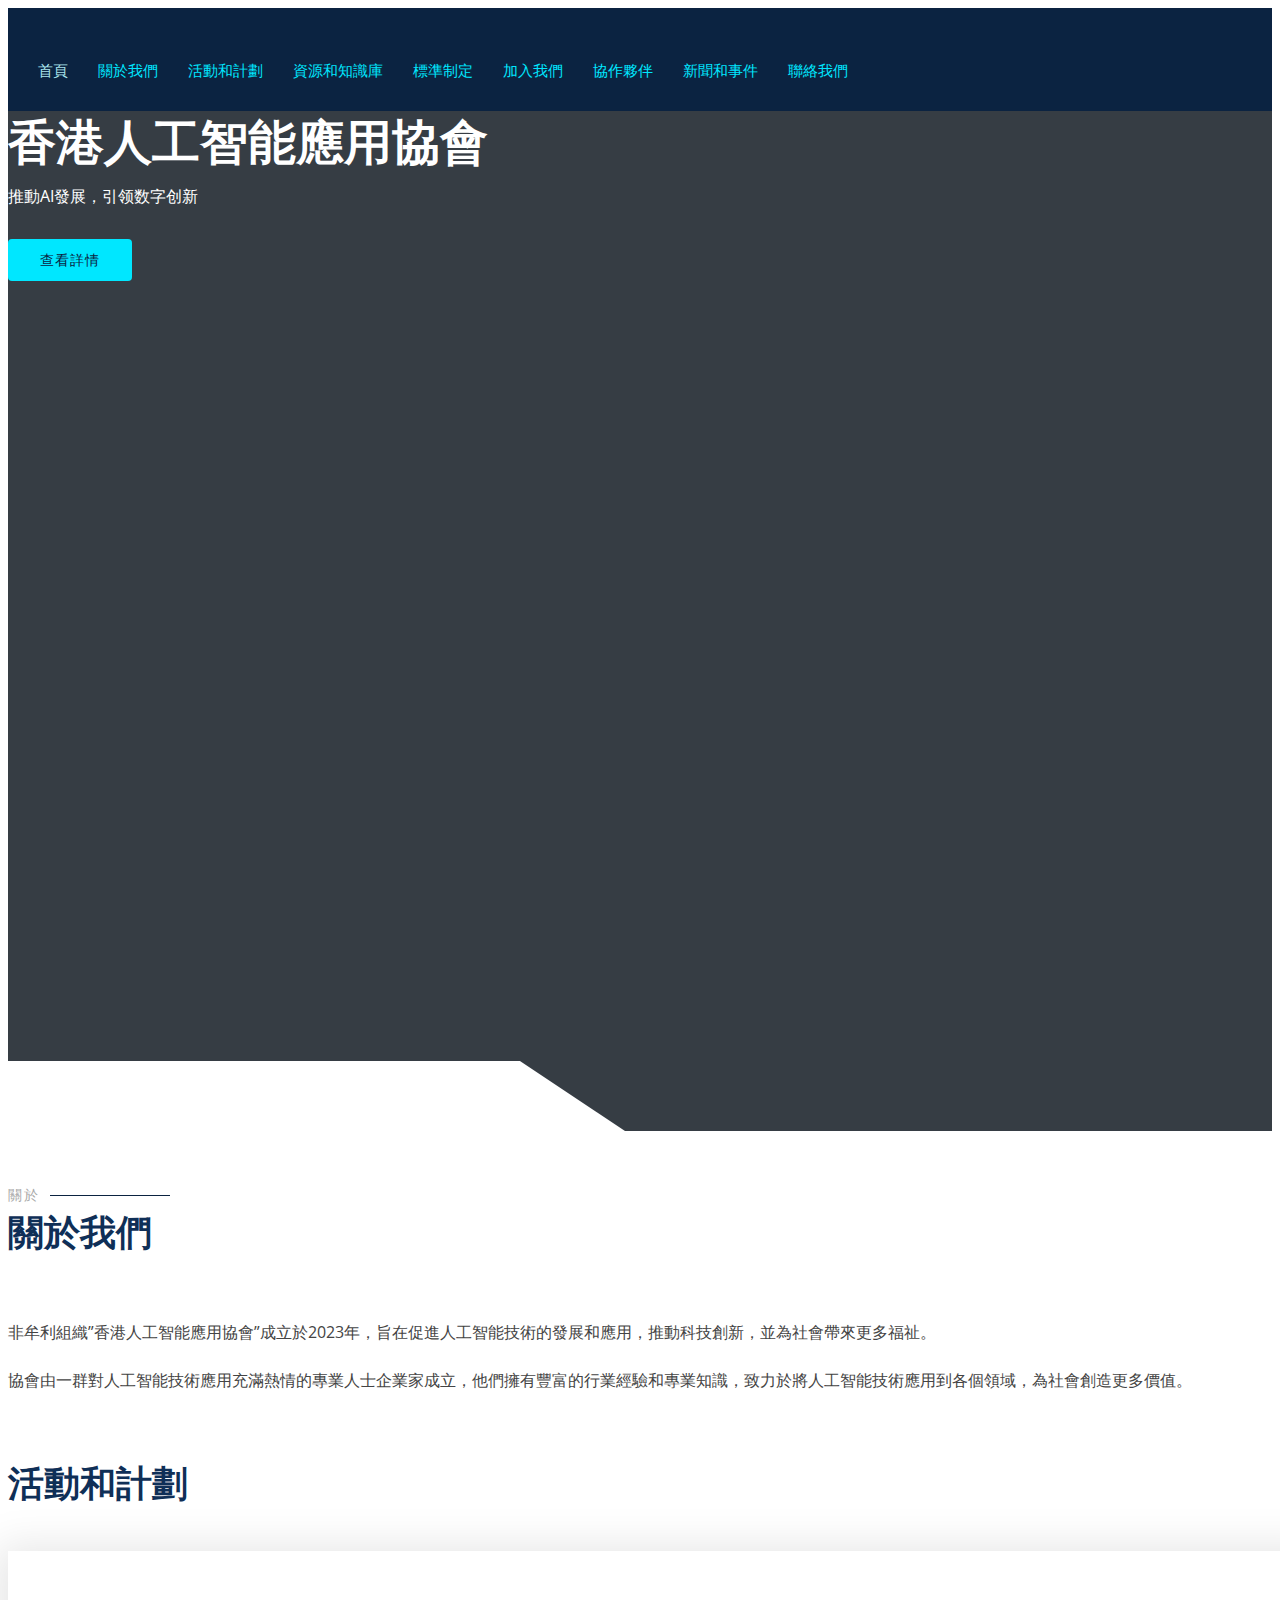
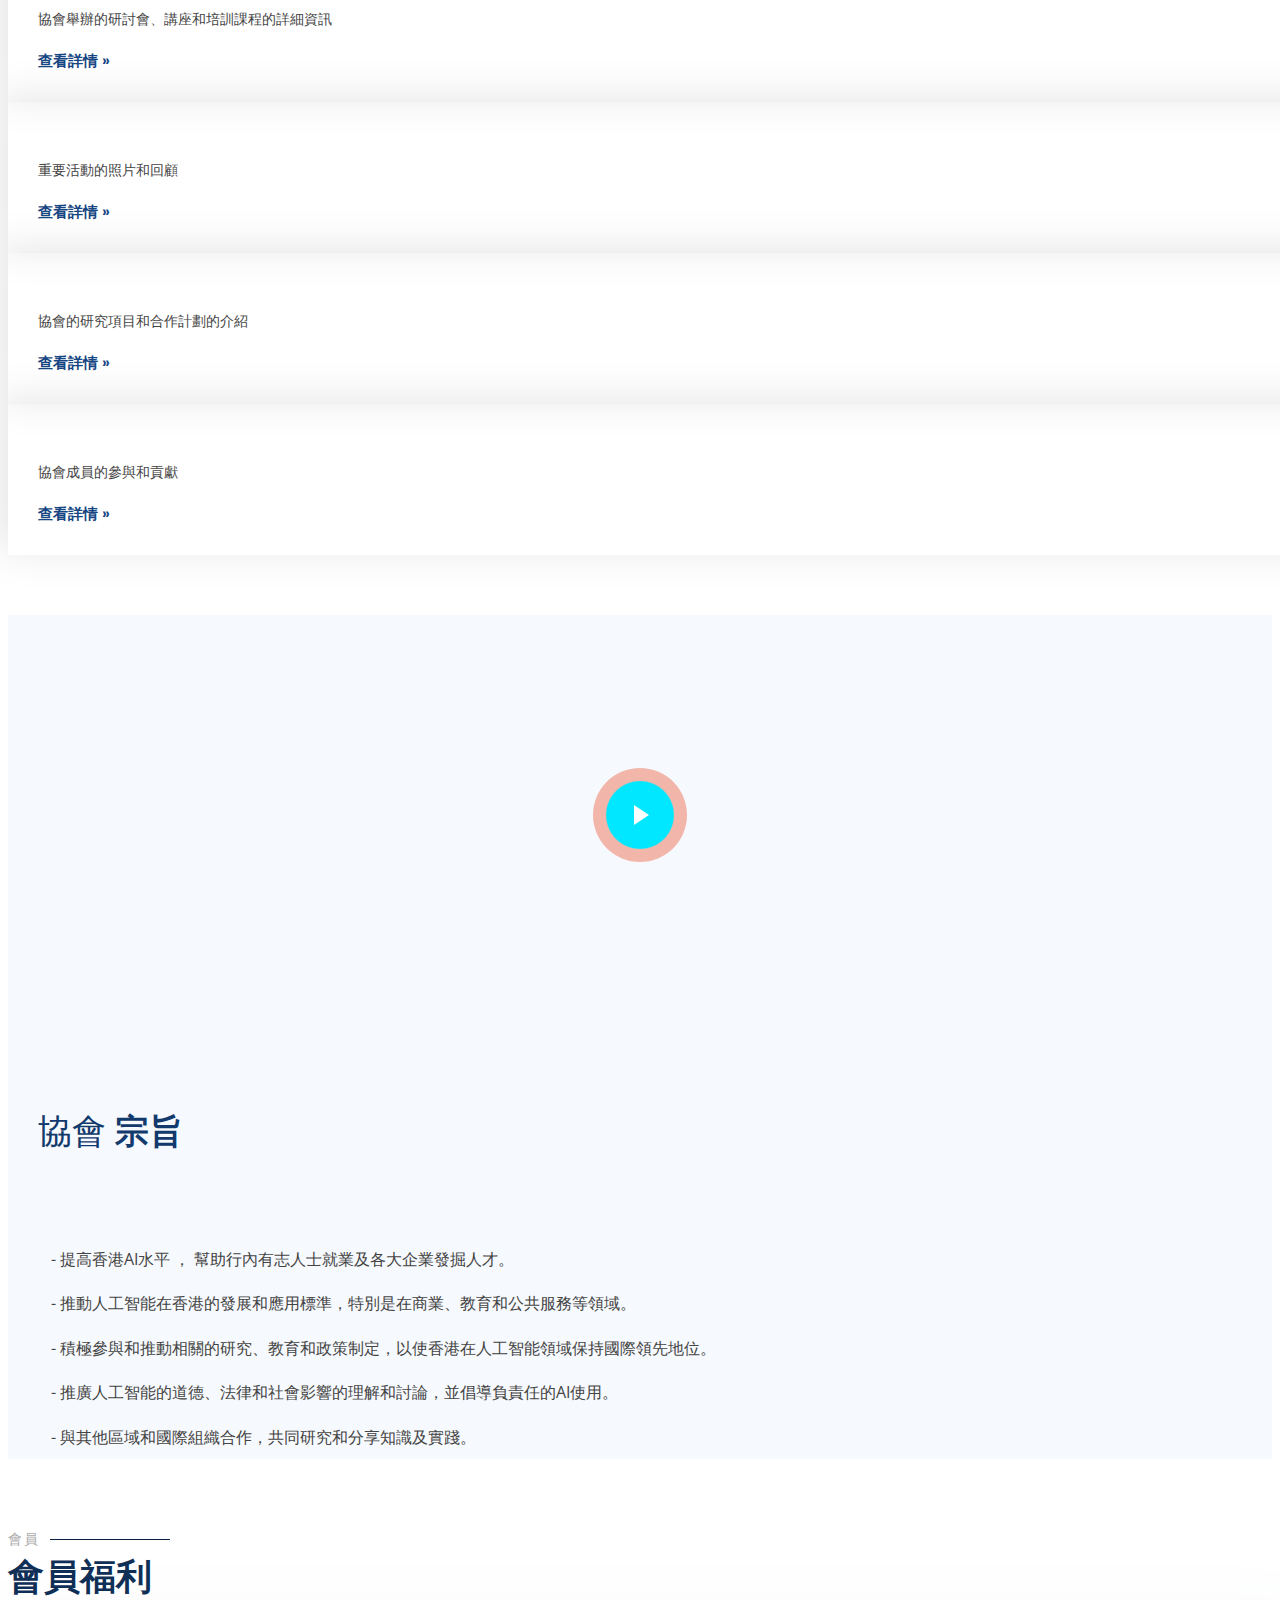
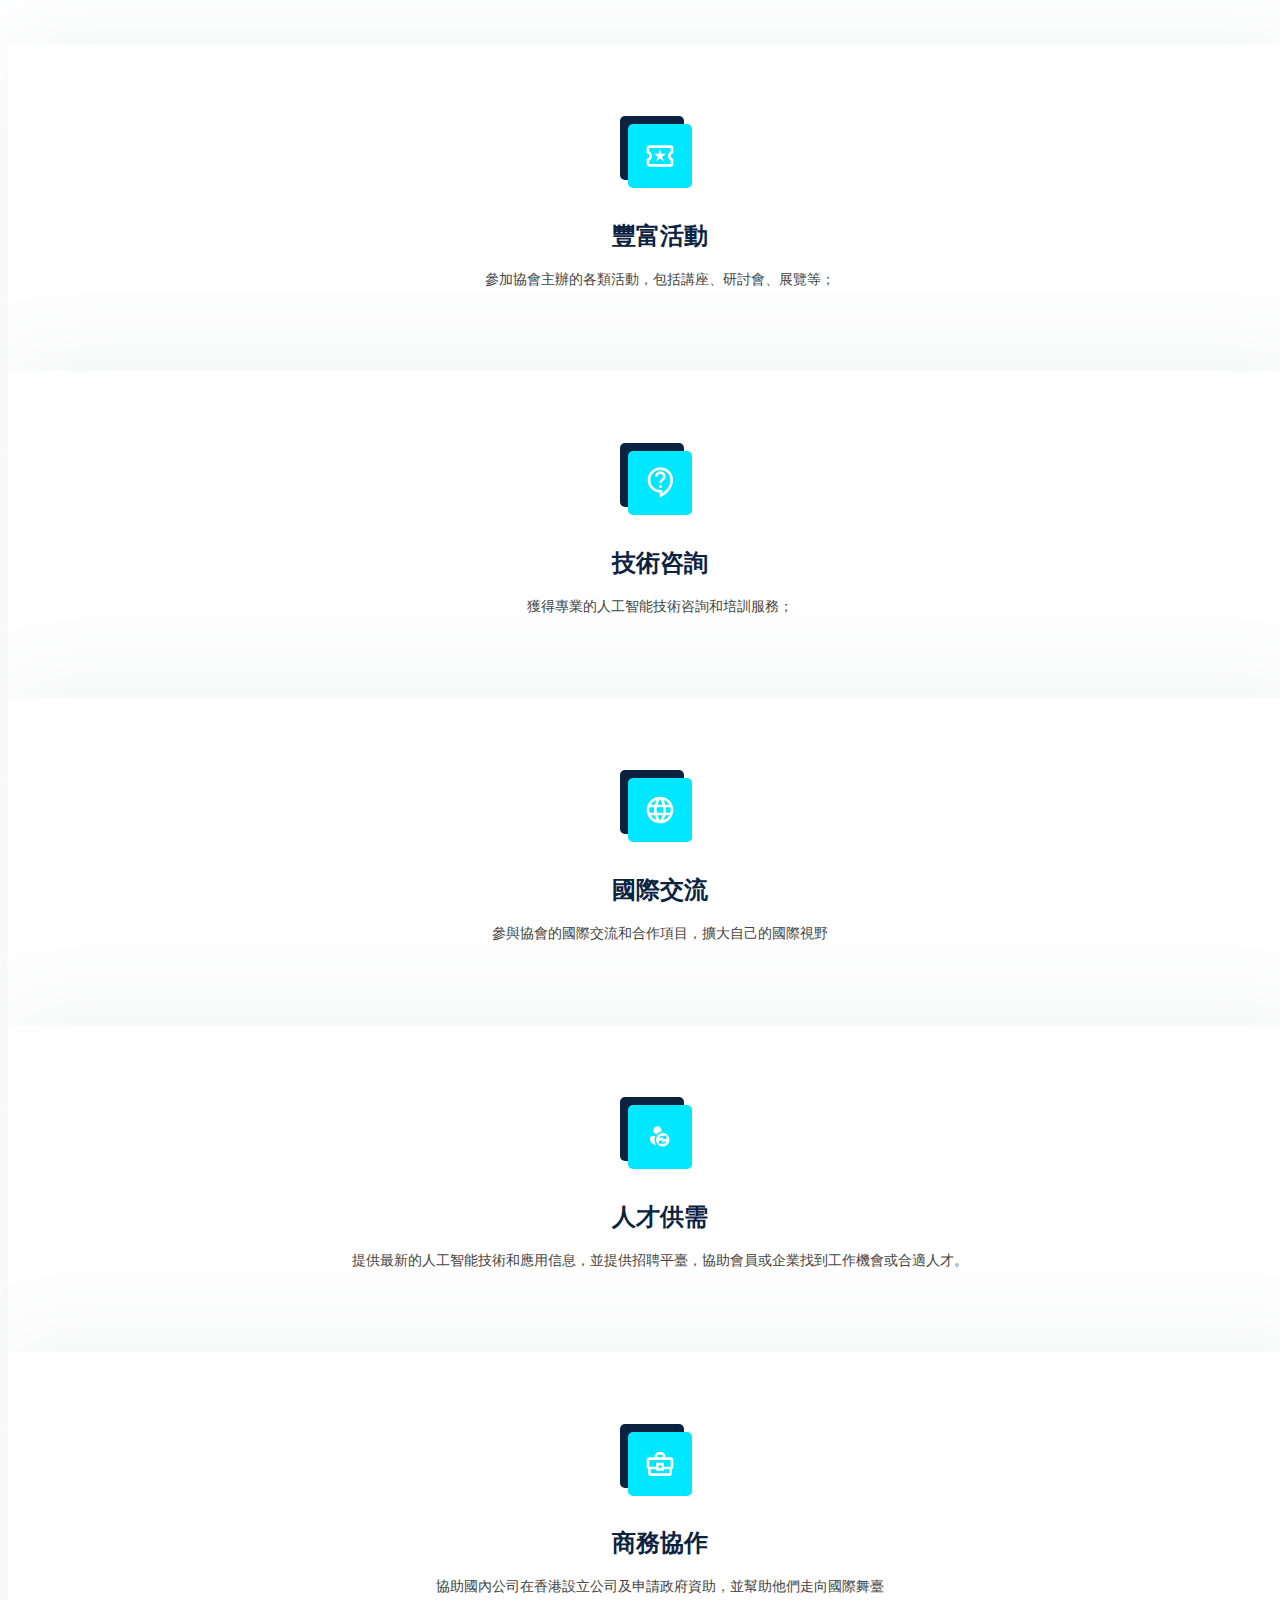
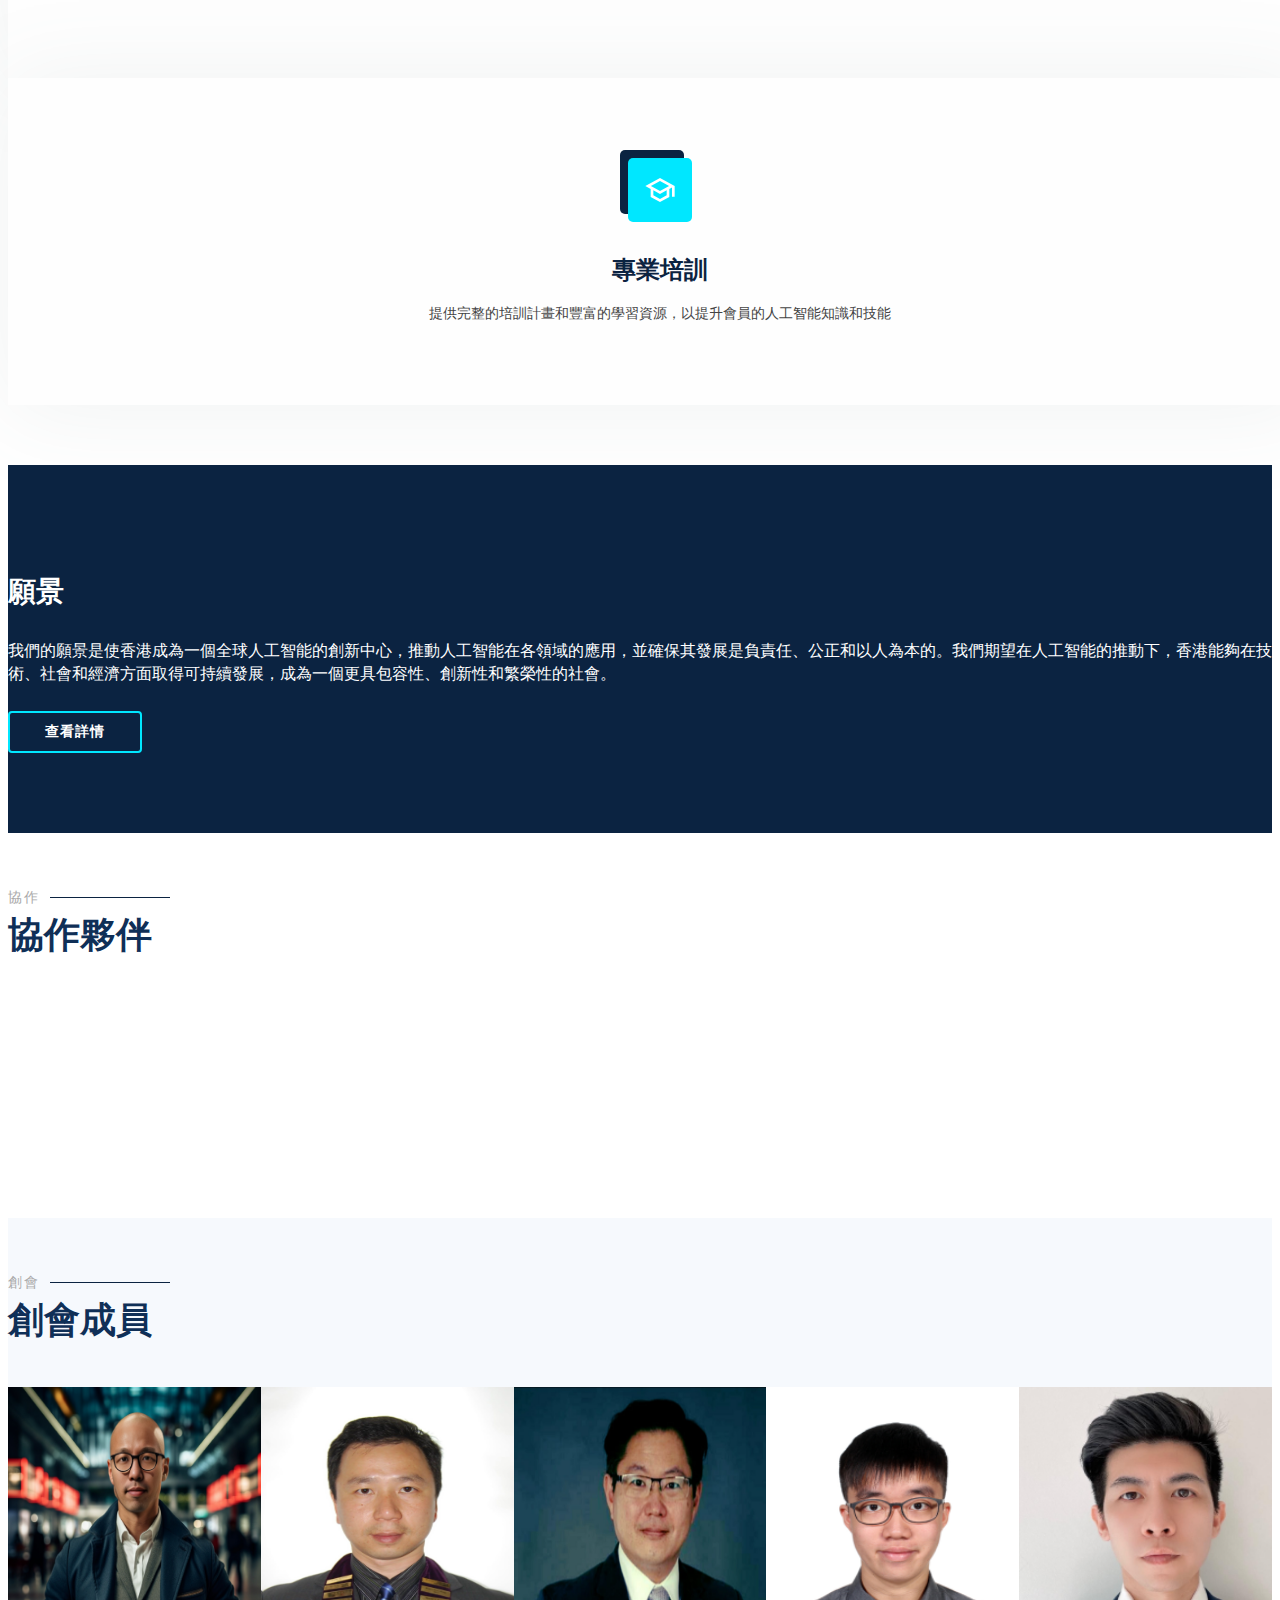
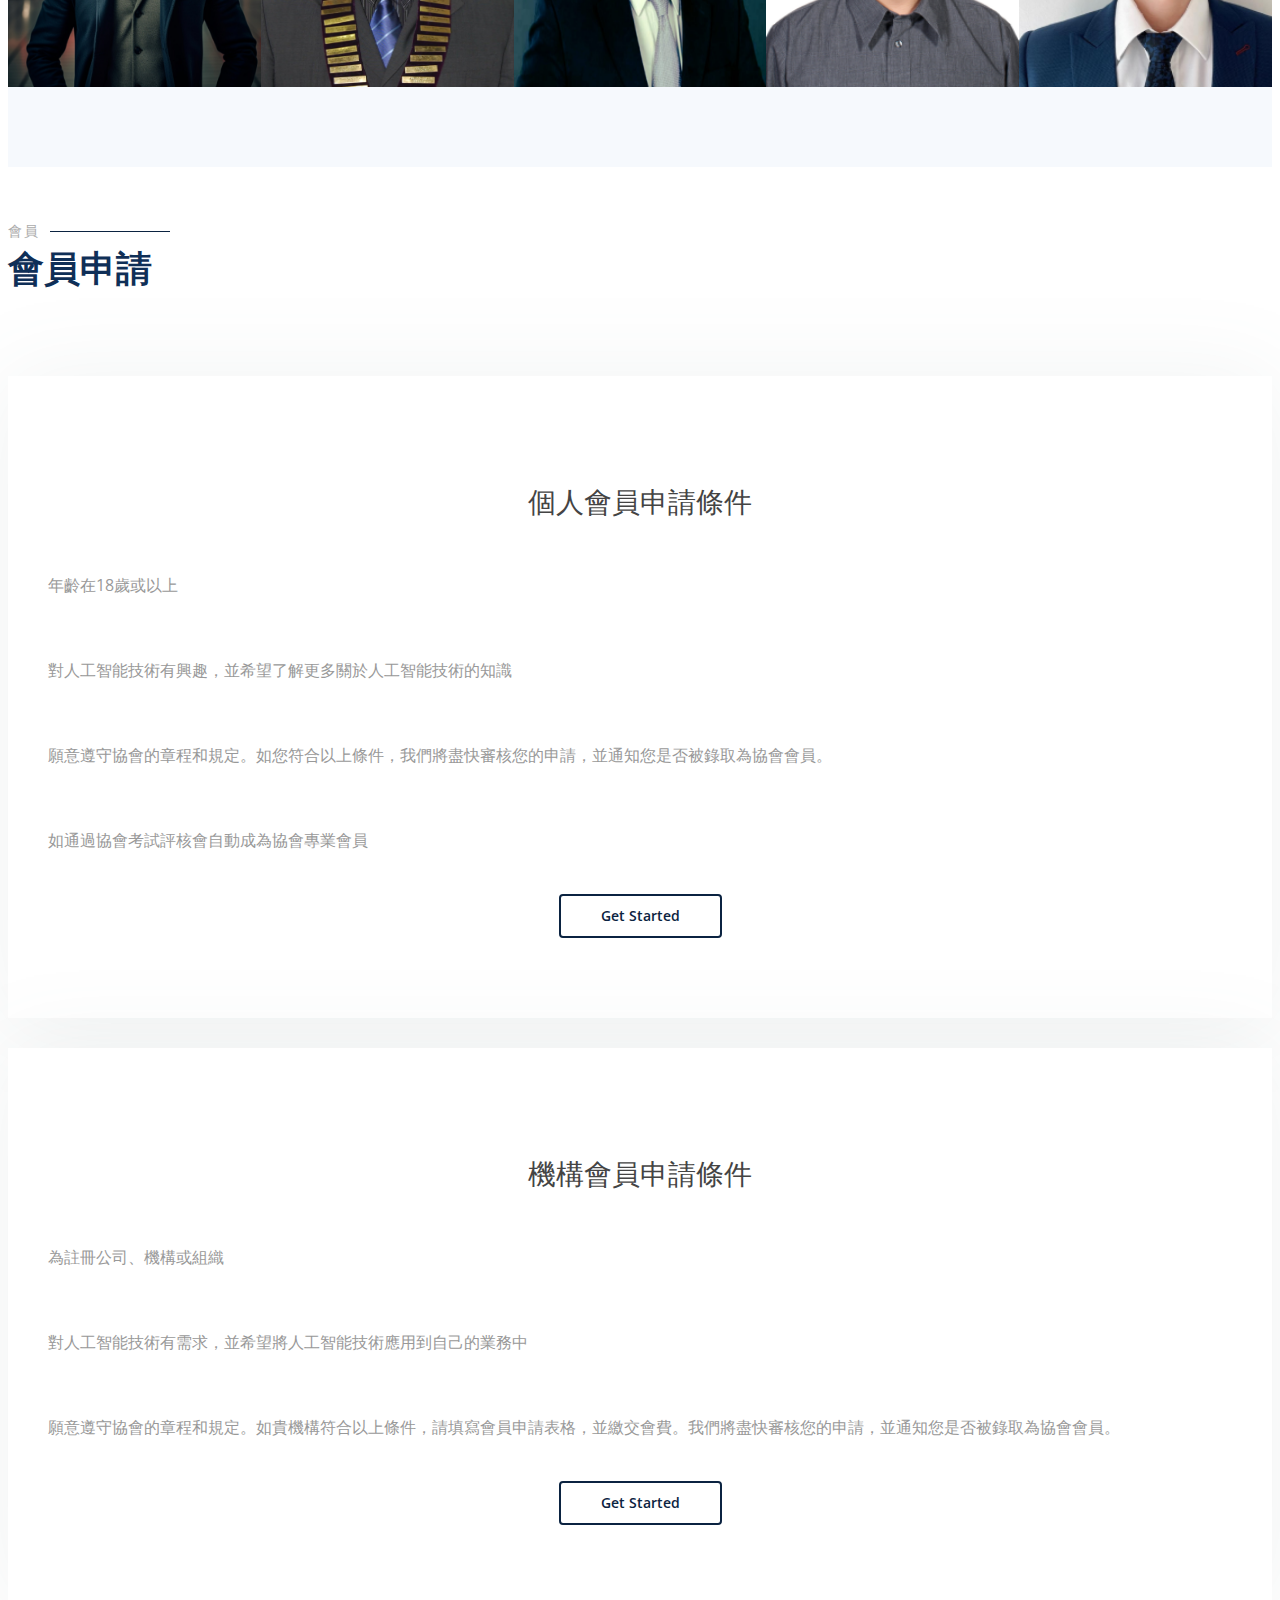
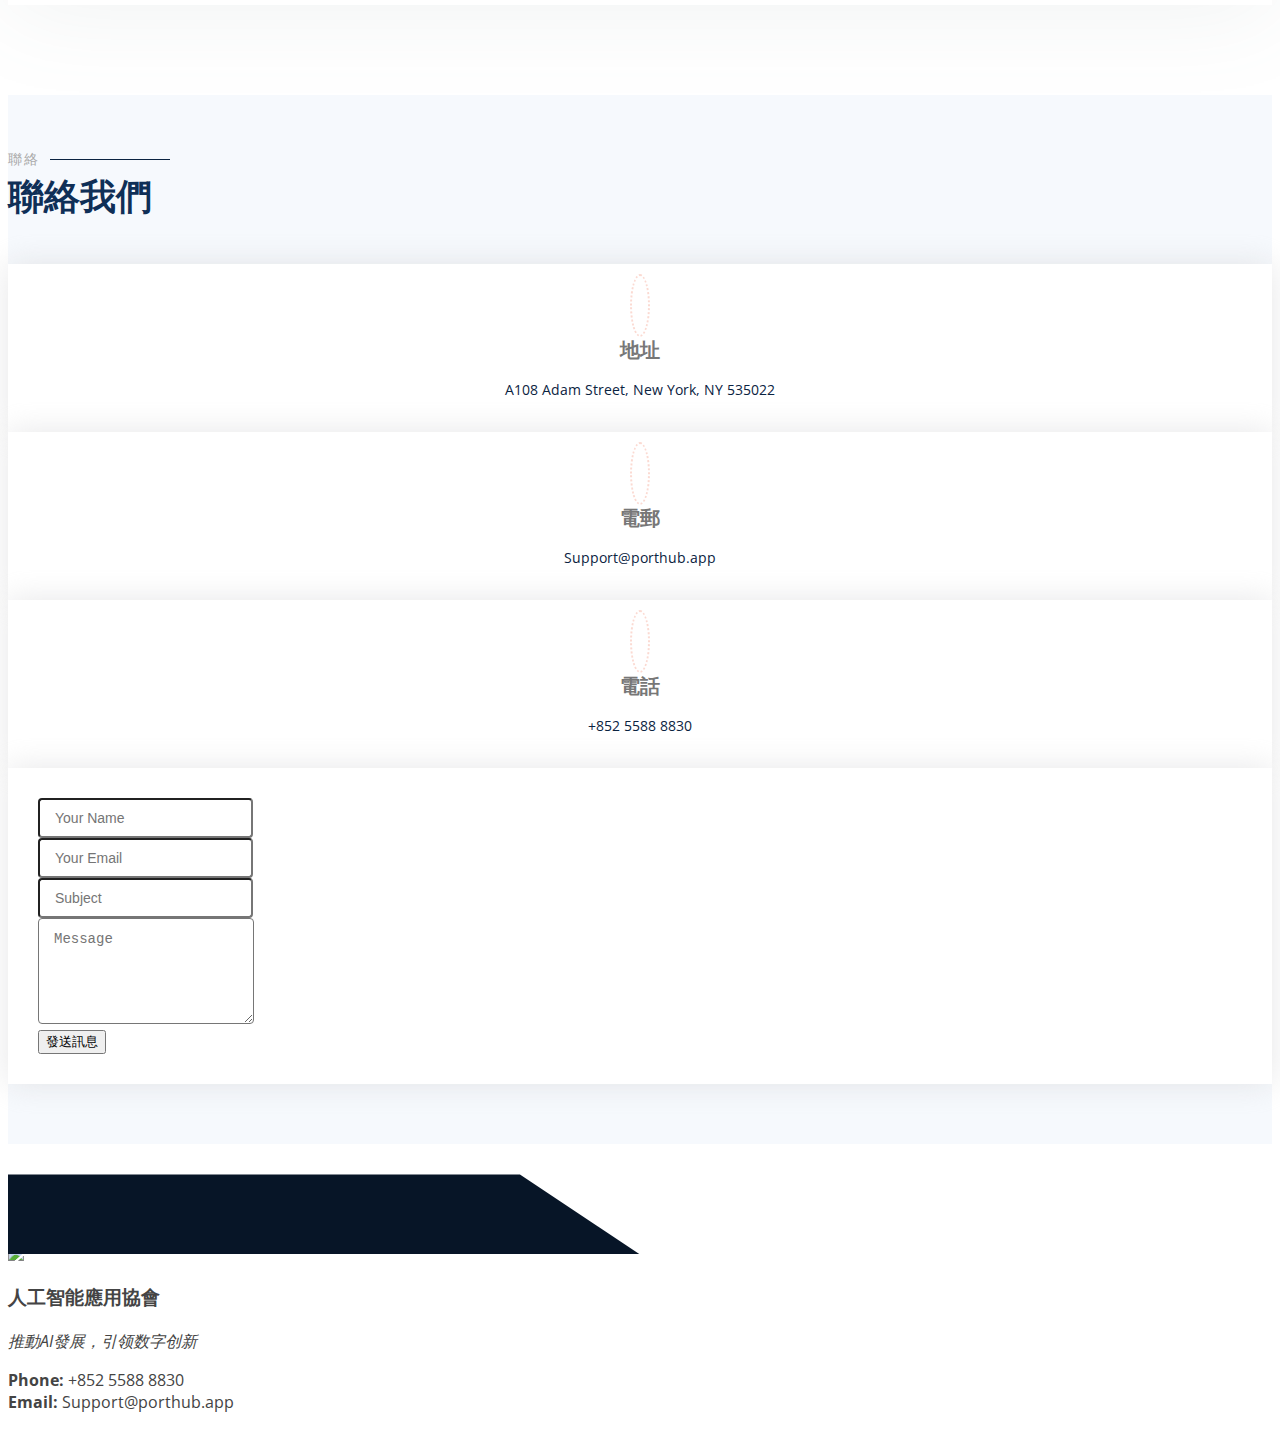
==== index.html @ ca7e8333 "c" ====
<!DOCTYPE html>
<html lang="en">

<head>
    <meta charset="utf-8" />
    <meta content="width=device-width, initial-scale=1.0" name="viewport" />

    <title>香港人工智能應用協會</title>
    <meta content="" name="description" />
    <meta content="" name="keywords" />
    <!-- bootsrap -->
    <link href="https://cdn.jsdelivr.net/npm/bootstrap@5.3.0-alpha3/dist/css/bootstrap.min.css" rel="stylesheet" integrity="sha384-KK94CHFLLe+nY2dmCWGMq91rCGa5gtU4mk92HdvYe+M/SXH301p5ILy+dN9+nJOZ" crossorigin="anonymous" />
    <!-- Favicons -->
    <link href="assets/img/favicon.png" rel="icon" />
    <link href="assets/img/apple-touch-icon.png" rel="apple-touch-icon" />

    <!-- Google Fonts -->
    <link href="https://fonts.googleapis.com/css?family=Open+Sans:300,300i,400,400i,600,600i,700,700i|Raleway:300,300i,400,400i,500,500i,600,600i,700,700i|Poppins:300,300i,400,400i,500,500i,600,600i,700,700i" rel="stylesheet" />

    <!-- Vendor CSS Files -->
    <link href="assets/vendor/animate.css/animate.min.css" rel="stylesheet" />
    <link href="assets/vendor/aos/aos.css" rel="stylesheet" />
    <link href="assets/vendor/bootstrap/css/bootstrap.min.css" rel="stylesheet" />
    <link href="assets/vendor/bootstrap-icons/bootstrap-icons.css" rel="stylesheet" />
    <link href="assets/vendor/boxicons/css/boxicons.min.css" rel="stylesheet" />
    <link href="assets/vendor/glightbox/css/glightbox.min.css" rel="stylesheet" />
    <link href="assets/vendor/remixicon/remixicon.css" rel="stylesheet" />
    <link href="assets/vendor/swiper/swiper-bundle.min.css" rel="stylesheet" />

    <!-- Template Main CSS File -->
    <link href="assets/css/style.css" rel="stylesheet" />
    <style>
        main {
            margin-bottom: 100px;
        }
        
        .new-hero-inner {
            background-image: url(./assets/img/img-t/c-b\ 1.png);
            background-size: cover;
            animation: bg-animation 50s cubic-bezier(0.14, 0.49, 1, 0.65) infinite;
        }
        
        @keyframes bg-animation {
            0% {
                background-position: 82% 50%;
                transform: scale(1);
            }
            50% {
                background-position: 50% 50%;
                transform: scale(1.1);
            }
            100% {
                background-position: 82% 50%;
                transform: scale(1);
            }
        }
        
        .carousel-control-prev,
        .carousel-control-next {
            display: none;
        }
        
        .clip-path {
            clip-path: polygon(0 0, 81% 0, 100% 100%, 0 100%);
            background-color: #fff;
            position: absolute;
            top: -70px;
            left: 0;
            width: 50%;
            height: 80px;
            z-index: 100;
        }
        
        footer {
            position: relative;
            margin-top: 50px;
        }
        
        .footer-clip-path {
            clip-path: polygon(0 0, 81% 0, 100% 100%, 0 100%);
            background-color: #071527;
            position: absolute;
            top: -70px;
            left: 0;
            width: 50%;
            height: 80px;
            z-index: 100;
        }
        
        @media screen and (max-width: 900px) {
            .footer-clip-path,
            .clip-path {
                width: 50%;
                height: 60px;
            }
            .clip-path {
                top: -50px;
            }
            .footer-clip-path {
                top: -50px;
            }
        }
        
        @media screen and (max-width: 500px) {
            .footer-clip-path,
            .clip-path {
                width: 50%;
                height: 30px;
            }
            .clip-path {
                top: -30px;
            }
            .footer-clip-path {
                top: -30px;
                border-bottom: 1px solid #071527;
            }
        }
    </style>
</head>

<body>
    <!-- ======= Header ======= -->
    <header id="header" class="fixed-top">
        <div class="container d-flex align-items-center justify-content-between">
            <a href="index.html">
                <img src="./assets/img/main/logo-w.svg" class="logo" alt="" /></a>
            <!-- Uncomment below if you prefer to use an image logo -->
            <!-- <a href="index.html" class="logo"><img src="assets/img/logo.png" alt="" class="img-fluid"></a>-->

            <nav id="navbar" class="navbar">
                <ul>
                    <li><a class="nav-link scrollto active" href="#hero">首頁</a></li>
                    <li><a class="nav-link scrollto" href="#about">關於我們</a></li>
                    <li>
                        <a class="nav-link scrollto" href="#programs">活動和計劃</a>
                    </li>
                    <li>
                        <a class="nav-link scrollto" href="#knowledge">資源和知識庫</a>
                    </li>
                    <li><a class="nav-link scrollto" href="#standard">標準制定</a></li>
                    <li><a class="nav-link scrollto" href="#team">加入我們</a></li>
                    <li><a class="nav-link scrollto" href="#partner">協作夥伴</a></li>
                    <li><a class="nav-link scrollto" href="#new">新聞和事件</a></li>

                    <li><a class="nav-link scrollto" href="#contact">聯絡我們</a></li>
                </ul>
                <i class="bi bi-list mobile-nav-toggle"></i>
            </nav>
            <!-- .navbar -->
        </div>
    </header>
    <!-- End Header -->

    <!-- ======= Hero Section ======= -->
    <section id="hero">
        <div id="heroCarousel" data-bs-interval="5000" class="carousel slide carousel-fade" data-bs-ride="carousel">
            <ol class="carousel-indicators" id="hero-carousel-indicators"></ol>

            <div class="carousel-inner new-hero-inner d-flex justify-content-center align-items-center" role="listbox">
                <!-- Slide 1 -->

                <div class="container container-hero-text">
                    <div class="px-2">
                        <h2 class="animate__animated animate__fadeInDown">
                            香港人工智能應用協會
                        </h2>
                        <p class="animate__animated animate__fadeInUp">
                            推動AI發展，引领数字创新
                        </p>
                        <a href="#about" class="btn-get-started animate__animated animate__fadeInUp scrollto">查看詳情</a
              >
            </div>
          </div>
        </div>

        <a
          class="carousel-control-prev"
          href="#heroCarousel"
          role="button"
          data-bs-slide="prev"
        >
          <span
            class="carousel-control-prev-icon bi bi-chevron-left"
            aria-hidden="true"
          ></span>
        </a>

                        <a class="carousel-control-next" href="#heroCarousel" role="button" data-bs-slide="next">
                            <span class="carousel-control-next-icon bi bi-chevron-right" aria-hidden="true"></span>
                        </a>
                    </div>
    </section>
    <!-- End Hero -->

    <main id="main" style="position: relative">
        <div class="clip-path"></div>
        <!-- ======= About Section ======= -->
        <section id="about" class="about">
            <div class="container" data-aos="fade-up">
                <div class="section-title">
                    <h2>關於</h2>
                    <p>關於我們</p>
                </div>

                <div class="row content">
                    <div class="col-lg-6 pt-4 pt-lg-0">
                        <p>
                            非牟利組織”香港人工智能應用協會”成立於2023年，旨在促進人工智能技術的發展和應用，推動科技創新，並為社會帶來更多福祉。
                        </p>
                    </div>
                    <div class="col-lg-6 pt-4 pt-lg-0">
                        <p>
                            協會由一群對人工智能技術應用充滿熱情的專業人士企業家成立，他們擁有豐富的行業經驗和專業知識，致力於將人工智能技術應用到各個領域，為社會創造更多價值。
                        </p>
                    </div>

                </div>
            </div>
        </section>
        <!-- End About Section -->

        <!-- ======= programs Section ======= -->
        <section id="programs" class="counts">
            <div class="container" data-aos="fade-up">
                <div class="section-title">
                    <!--        <h2>活動</h2> -->
                    <p>活動和計劃</p>
                </div>
                <div class="row no-gutters">
                    <div class="col-lg-3 col-md-6 d-md-flex align-items-md-stretch">
                        <div class="count-box">
                            <i class="bi bi-emoji-smile"></i>
                            <span data-purecounter-start="0" data-purecounter-end="232" data-purecounter-duration="1" class="purecounter"></span>
                            <p>協會舉辦的研討會、講座和培訓課程的詳細資訊</p>
                            <a href="#">查看詳情 &raquo;</a>
                        </div>
                    </div>

                    <div class="col-lg-3 col-md-6 d-md-flex align-items-md-stretch">
                        <div class="count-box">
                            <i class="bi bi-journal-richtext"></i>
                            <span data-purecounter-start="0" data-purecounter-end="521" data-purecounter-duration="1" class="purecounter"></span>
                            <p>重要活動的照片和回顧</p>
                            <a href="#">查看詳情 &raquo;</a>
                        </div>
                    </div>

                    <div class="col-lg-3 col-md-6 d-md-flex align-items-md-stretch">
                        <div class="count-box">
                            <i class="bi bi-headset"></i>
                            <span data-purecounter-start="0" data-purecounter-end="1463" data-purecounter-duration="1" class="purecounter"></span>
                            <p>協會的研究項目和合作計劃的介紹</p>
                            <a href="#">查看詳情 &raquo;</a>
                        </div>
                    </div>

                    <div class="col-lg-3 col-md-6 d-md-flex align-items-md-stretch">
                        <div class="count-box">
                            <i class="bi bi-people"></i>
                            <span data-purecounter-start="0" data-purecounter-end="15" data-purecounter-duration="1" class="purecounter"></span>
                            <p>協會成員的參與和貢獻</p>
                            <a href="#">查看詳情 &raquo;</a>
                        </div>
                    </div>
                </div>
            </div>
        </section>
        <!-- End Counts Section -->

        <!-- ======= Why Us Section ======= -->
        <section id="why-us" class="why-us section-bg">
            <div class="container-fluid" data-aos="fade-up">
                <div class="row">
                    <div class="col-lg-5 align-items-stretch video-box" style="background-image: url('assets/img/why-us.jpg')" data-aos="zoom-in" data-aos-delay="100">
                        <a href="https://www.youtube.com/watch?v=jDDaplaOz7Q" class="venobox play-btn mb-4" data-vbtype="video" data-autoplay="true"></a>
                    </div>

                    <div class="col-lg-7 d-flex flex-column justify-content-center align-items-stretch">
                        <div class="content">
                            <h3>
                                協會
                                <strong>宗旨</strong>
                            </h3>
                        </div>

                        <ul>
                            <li>
                                - 提高香港AI水平 ， 幫助行內有志人士就業及各大企業發掘人才。
                            </li>

                            <li>
                                - 推動人工智能在香港的發展和應用標準，特別是在商業、教育和公共服務等領域。
                            </li>

                            <li>
                                - 積極參與和推動相關的研究、教育和政策制定，以使香港在人工智能領域保持國際領先地位。
                            </li>
                            <li>
                                - 推廣人工智能的道德、法律和社會影響的理解和討論，並倡導負責任的AI使用。
                            </li>
                            <li>- 與其他區域和國際組織合作，共同研究和分享知識及實踐。</li>
                        </ul>
                    </div>
                </div>
            </div>
        </section>
        <!-- End Why Us Section -->

        <!-- ======= Services Section ======= -->
        <section id="services" class="services">
            <div class="container" data-aos="fade-up">
                <div class="section-title">
                    <h2>會員</h2>
                    <p>會員福利</p>
                </div>

                <div class="row">
                    <div class="col-lg-4 col-md-6 d-flex align-items-stretch" data-aos="zoom-in" data-aos-delay="100">
                        <div class="icon-box">
                            <div class="icon"><svg width="28" height="22" viewBox="0 0 28 22" fill="none" xmlns="http://www.w3.org/2000/svg">
                              <path d="M10.2667 16.3333L14 13.5333L17.6667 16.3333L16.2667 11.8L20 8.86665H15.4667L14 4.33331L12.5334 8.86665H8.00002L11.6667 11.8L10.2667 16.3333ZM3.33336 21.6666C2.60002 21.6666 1.97202 21.4053 1.44936 20.8826C0.926689 20.36 0.6658 19.7324 0.666689 19V14.5C0.666689 14.2555 0.744467 14.0444 0.900023 13.8666C1.05558 13.6889 1.25558 13.5778 1.50002 13.5333C2.03336 13.3555 2.47247 13.0333 2.81736 12.5666C3.16224 12.1 3.33424 11.5778 3.33336 11C3.33336 10.4222 3.16091 9.89998 2.81602 9.43331C2.47113 8.96665 2.03247 8.64443 1.50002 8.46665C1.25558 8.4222 1.05558 8.31109 0.900023 8.13332C0.744467 7.95554 0.666689 7.74443 0.666689 7.49998V2.99998C0.666689 2.26665 0.928023 1.63865 1.45069 1.11598C1.97336 0.593315 2.60091 0.332426 3.33336 0.333315H24.6667C25.4 0.333315 26.028 0.594648 26.5507 1.11731C27.0734 1.63998 27.3342 2.26754 27.3334 2.99998V7.49998C27.3334 7.74443 27.2556 7.95554 27.1 8.13332C26.9445 8.31109 26.7445 8.4222 26.5 8.46665C25.9667 8.64443 25.5276 8.96665 25.1827 9.43331C24.8378 9.89998 24.6658 10.4222 24.6667 11C24.6667 11.5778 24.8391 12.1 25.184 12.5666C25.5289 13.0333 25.9676 13.3555 26.5 13.5333C26.7445 13.5778 26.9445 13.6889 27.1 13.8666C27.2556 14.0444 27.3334 14.2555 27.3334 14.5V19C27.3334 19.7333 27.072 20.3613 26.5494 20.884C26.0267 21.4066 25.3991 21.6675 24.6667 21.6666H3.33336ZM3.33336 19H24.6667V15.6C23.8445 15.1111 23.1942 14.4613 22.716 13.6506C22.2378 12.84 21.9991 11.9564 22 11C22 10.0444 22.2387 9.16087 22.716 8.34931C23.1934 7.53776 23.8436 6.88798 24.6667 6.39998V2.99998H3.33336V6.39998C4.15558 6.88887 4.8058 7.53909 5.28402 8.35065C5.76224 9.1622 6.00091 10.0453 6.00002 11C6.00002 11.9555 5.76136 12.8391 5.28402 13.6506C4.80669 14.4622 4.15647 15.112 3.33336 15.6V19Z" fill="white"/>
                              </svg>
                            </div>
                            <h4><a href="">豐富活動</a></h4>
                            <p>參加協會主辦的各類活動，包括講座、研討會、展覽等；</p>
                        </div>
                    </div>

                    <div class="col-lg-4 col-md-6 d-flex align-items-stretch mt-4 mt-md-0" data-aos="zoom-in" data-aos-delay="200">
                        <div class="icon-box">
                            <div class="icon"><svg width="26" height="31" viewBox="0 0 26 31" fill="none" xmlns="http://www.w3.org/2000/svg">
                              <path d="M12.6667 30.4533V25.6533C5.98669 25.3066 0.666687 19.76 0.666687 13C0.666687 6.01331 6.34669 0.333313 13.3334 0.333313C20.32 0.333313 26 6.01331 26 13C26 19.6 21.4134 26.24 14.5734 29.5333L12.6667 30.4533ZM13.3334 2.99998C7.81335 2.99998 3.33335 7.47998 3.33335 13C3.33335 18.52 7.81335 23 13.3334 23H15.3334V26.0666C20.1867 23 23.3334 17.96 23.3334 13C23.3334 7.47998 18.8534 2.99998 13.3334 2.99998ZM12 18.3333H14.6667V21H12V18.3333ZM14.6667 16.3333H12C12 12 16 12.3333 16 9.66665C16 8.19998 14.8 6.99998 13.3334 6.99998C11.8667 6.99998 10.6667 8.19998 10.6667 9.66665H8.00002C8.00002 6.71998 10.3867 4.33331 13.3334 4.33331C16.28 4.33331 18.6667 6.71998 18.6667 9.66665C18.6667 13 14.6667 13.3333 14.6667 16.3333Z" fill="white"/>
                              </svg>
                            </div>
                            <h4><a href="">技術咨詢</a></h4>
                            <p>獲得專業的人工智能技術咨詢和培訓服務；</p>
                        </div>
                    </div>

                    <div class="col-lg-4 col-md-6 d-flex align-items-stretch mt-4 mt-lg-0" data-aos="zoom-in" data-aos-delay="300">
                        <div class="icon-box">
                            <div class="icon"><svg width="28" height="28" viewBox="0 0 28 28" fill="none" xmlns="http://www.w3.org/2000/svg">
                              <path d="M19.8133 16.6667C19.92 15.7867 20 14.9067 20 14C20 13.0934 19.92 12.2134 19.8133 11.3334H24.32C24.5333 12.1867 24.6666 13.08 24.6666 14C24.6666 14.92 24.5333 15.8134 24.32 16.6667M17.4533 24.08C18.2533 22.6 18.8666 21 19.2933 19.3334H23.2266C21.9349 21.5577 19.8854 23.2427 17.4533 24.08ZM17.12 16.6667H10.88C10.7466 15.7867 10.6666 14.9067 10.6666 14C10.6666 13.0934 10.7466 12.2 10.88 11.3334H17.12C17.24 12.2 17.3333 13.0934 17.3333 14C17.3333 14.9067 17.24 15.7867 17.12 16.6667ZM14 24.6134C12.8933 23.0134 12 21.24 11.4533 19.3334H16.5466C16 21.24 15.1066 23.0134 14 24.6134ZM8.66663 8.66669H4.77329C6.05177 6.43631 8.09969 4.74867 10.5333 3.92002C9.73329 5.40002 9.13329 7.00002 8.66663 8.66669ZM4.77329 19.3334H8.66663C9.13329 21 9.73329 22.6 10.5333 24.08C8.10479 23.2422 6.05975 21.557 4.77329 19.3334ZM3.67996 16.6667C3.46663 15.8134 3.33329 14.92 3.33329 14C3.33329 13.08 3.46663 12.1867 3.67996 11.3334H8.18663C8.07996 12.2134 7.99996 13.0934 7.99996 14C7.99996 14.9067 8.07996 15.7867 8.18663 16.6667M14 3.37335C15.1066 4.97335 16 6.76002 16.5466 8.66669H11.4533C12 6.76002 12.8933 4.97335 14 3.37335ZM23.2266 8.66669H19.2933C18.876 7.0153 18.2581 5.42121 17.4533 3.92002C19.9066 4.76002 21.9466 6.45335 23.2266 8.66669ZM14 0.666687C6.62663 0.666687 0.666626 6.66669 0.666626 14C0.666626 17.5362 2.07138 20.9276 4.57187 23.4281C5.80998 24.6662 7.27984 25.6484 8.89751 26.3184C10.5152 26.9885 12.249 27.3334 14 27.3334C17.5362 27.3334 20.9276 25.9286 23.428 23.4281C25.9285 20.9276 27.3333 17.5362 27.3333 14C27.3333 12.2491 26.9884 10.5152 26.3184 8.89757C25.6483 7.2799 24.6662 5.81004 23.428 4.57193C22.1899 3.33382 20.7201 2.35169 19.1024 1.68163C17.4847 1.01156 15.7509 0.666687 14 0.666687Z" fill="white"/>
                              </svg>
                            </div>
                            <h4><a href="">國際交流</a></h4>
                            <p>
                                參與協會的國際交流和合作項目，擴大自己的國際視野
                            </p>
                        </div>
                    </div>

                    <div class="col-lg-4 col-md-6 d-flex align-items-stretch mt-4" data-aos="zoom-in" data-aos-delay="100">
                        <div class="icon-box">
                            <div class="icon"><svg width="20" height="21" viewBox="0 0 20 21" fill="none" xmlns="http://www.w3.org/2000/svg">
                                <path d="M11.439 5.60505C11.6846 4.81698 11.6881 3.97335 11.4491 3.18326C11.2101 2.39317 10.7395 1.69296 10.0983 1.17318C9.45702 0.653404 8.67457 0.337971 7.85212 0.267674C7.02966 0.197377 6.20503 0.375449 5.48487 0.778861C4.76471 1.18227 4.18214 1.79247 3.81251 2.53054C3.44288 3.26861 3.30318 4.1006 3.41149 4.91892C3.51979 5.73723 3.87112 6.50424 4.42003 7.12074C4.96894 7.73723 5.69019 8.17487 6.4905 8.37705C7.34423 7.38352 8.42111 6.60631 9.633 6.10905C10.2137 5.87195 10.8196 5.70234 11.439 5.60355V5.60505ZM5.4 10C4.80595 11.1606 4.4974 12.4462 4.5 13.75C4.49767 15.4629 5.03049 17.1337 6.024 18.529L6.036 18.5455C6.132 18.679 6.231 18.808 6.333 18.9355C2.3325 18.4795 0 15.7045 0 13V12.25C0 11.6533 0.237053 11.081 0.65901 10.6591C1.08097 10.2371 1.65326 10 2.25 10H5.4ZM6 13.75C6 14.6365 6.17459 15.5142 6.51381 16.3332C6.85303 17.1521 7.35023 17.8962 7.97703 18.523C8.60382 19.1498 9.34794 19.647 10.1669 19.9862C10.9858 20.3255 11.8636 20.5 12.75 20.5C13.6364 20.5 14.5142 20.3255 15.3331 19.9862C16.1521 19.647 16.8962 19.1498 17.523 18.523C18.1498 17.8962 18.647 17.1521 18.9862 16.3332C19.3254 15.5142 19.5 14.6365 19.5 13.75C19.5 11.9598 18.7888 10.2429 17.523 8.97708C16.2571 7.71121 14.5402 7.00005 12.75 7.00005C10.9598 7.00005 9.2429 7.71121 7.97703 8.97708C6.71116 10.2429 6 11.9598 6 13.75ZM15.75 9.25005C15.9489 9.25005 16.1397 9.32906 16.2803 9.46972C16.421 9.61037 16.5 9.80113 16.5 10V12.25C16.5 12.449 16.421 12.6397 16.2803 12.7804C16.1397 12.921 15.9489 13 15.75 13H13.5C13.3011 13 13.1103 12.921 12.9697 12.7804C12.829 12.6397 12.75 12.449 12.75 12.25C12.75 12.0511 12.829 11.8604 12.9697 11.7197C13.1103 11.5791 13.3011 11.5 13.5 11.5H14.202C13.7736 11.2615 13.2928 11.1327 12.8025 11.125C12.3995 11.1179 11.9992 11.1921 11.6255 11.3431C11.2518 11.4942 10.9124 11.7189 10.6275 12.004C10.485 12.135 10.2974 12.2058 10.1039 12.2017C9.91042 12.1975 9.72602 12.1188 9.58927 11.9818C9.45252 11.8449 9.374 11.6603 9.37013 11.4669C9.36626 11.2734 9.43733 11.0859 9.5685 10.9435C10.2689 10.2431 11.1808 9.79338 12.1628 9.66401C13.1448 9.53465 14.1421 9.73291 15 10.228V10C15 9.80113 15.079 9.61037 15.2197 9.46972C15.3603 9.32906 15.5511 9.25005 15.75 9.25005ZM14.436 17.548C13.8021 17.8042 13.1181 17.9124 12.4361 17.8646C11.7541 17.8168 11.092 17.6141 10.5 17.272V17.5C10.5 17.699 10.421 17.8897 10.2803 18.0304C10.1397 18.171 9.94891 18.25 9.75 18.25C9.55109 18.25 9.36032 18.171 9.21967 18.0304C9.07902 17.8897 9 17.699 9 17.5V15.25C9 15.0511 9.07902 14.8604 9.21967 14.7197C9.36032 14.5791 9.55109 14.5 9.75 14.5H12C12.1989 14.5 12.3897 14.5791 12.5303 14.7197C12.671 14.8604 12.75 15.0511 12.75 15.25C12.75 15.449 12.671 15.6397 12.5303 15.7804C12.3897 15.921 12.1989 16 12 16H11.298C11.7266 16.2381 12.2073 16.3669 12.6975 16.375C13.1005 16.3822 13.5008 16.308 13.8745 16.157C14.2482 16.0059 14.5876 15.7812 14.8725 15.496C15.015 15.3651 15.2026 15.2943 15.3961 15.2984C15.5896 15.3026 15.774 15.3813 15.9107 15.5183C16.0475 15.6552 16.126 15.8397 16.1299 16.0332C16.1337 16.2267 16.0627 16.4142 15.9315 16.5565C15.504 16.984 14.9955 17.323 14.436 17.548Z" fill="white"/>
                                </svg>

                            </div>
                            <h4><a href="#">人才供需</a></h4>
                            <p>
                                提供最新的人工智能技術和應用信息，並提供招聘平臺，協助會員或企業找到工作機會或合適人才。
                            </p>
                        </div>
                    </div>

                    <div class="col-lg-4 col-md-6 d-flex align-items-stretch mt-4" data-aos="zoom-in" data-aos-delay="200">
                        <div class="icon-box">
                            <div class="icon"><svg width="28" height="24" viewBox="0 0 28 24" fill="none" xmlns="http://www.w3.org/2000/svg">
                              <path d="M24.6667 5.33333H19.3334V2.66667L16.6667 0H11.3334L8.66669 2.66667V5.33333H3.33335C1.86669 5.33333 0.666687 6.53333 0.666687 8V14.6667C0.666687 15.6667 1.20002 16.5067 2.00002 16.9733V21.3333C2.00002 22.8133 3.18669 24 4.66669 24H23.3334C24.8134 24 26 22.8133 26 21.3333V16.96C26.7867 16.4933 27.3334 15.64 27.3334 14.6667V8C27.3334 6.53333 26.1334 5.33333 24.6667 5.33333ZM11.3334 2.66667H16.6667V5.33333H11.3334V2.66667ZM3.33335 8H24.6667V14.6667H18V10.6667H10V14.6667H3.33335V8ZM15.3334 16H12.6667V13.3333H15.3334V16ZM23.3334 21.3333H4.66669V17.3333H10V18.6667H18V17.3333H23.3334V21.3333Z" fill="white"/>
                              </svg>
                            </div>
                            <h4><a href="">商務協作</a></h4>
                            <p>
                                協助國內公司在香港設立公司及申請政府資助，並幫助他們走向國際舞臺
                            </p>
                        </div>
                    </div>

                    <div class="col-lg-4 col-md-6 d-flex align-items-stretch mt-4" data-aos="zoom-in" data-aos-delay="300">
                        <div class="icon-box">
                            <div class="icon"><svg width="30" height="24" viewBox="0 0 30 24" fill="none" xmlns="http://www.w3.org/2000/svg">
                              <path d="M15 0L0.333374 8L5.66671 10.9067V18.9067L15 24L24.3334 18.9067V10.9067L27 9.45333V18.6667H29.6667V8L15 0ZM24.0934 8L15 12.96L5.90671 8L15 3.04L24.0934 8ZM21.6667 17.3333L15 20.96L8.33337 17.3333V12.36L15 16L21.6667 12.36V17.3333Z" fill="white"/>
                              </svg>
                            </div>
                            <h4><a href="#">專業培訓</a></h4>
                            <p>
                                提供完整的培訓計畫和豐富的學習資源，以提升會員的人工智能知識和技能
                            </p>
                        </div>
                    </div>
                </div>
            </div>
        </section>
        <!-- End Services Section -->

        <!-- ======= Cta Section ======= -->
        <section id="cta" class="cta">
            <div class="container" data-aos="zoom-in">
                <div class="text-center">
                    <h3>願景</h3>
                    <p>
                        我們的願景是使香港成為一個全球人工智能的創新中心，推動人工智能在各領域的應用，並確保其發展是負責任、公正和以人為本的。我們期望在人工智能的推動下，香港能夠在技術、社會和經濟方面取得可持續發展，成為一個更具包容性、創新性和繁榮性的社會。
                    </p>
                    <a class="cta-btn" href="#">查看詳情</a>
                </div>
            </div>
        </section>
        <!-- End Cta Section -->

        <!-- ======= Portfolio Section ======= -->
        <section id="partner" class="portfolio">
            <div class="container" data-aos="fade-up">
                <div class="section-title">
                    <h2>協作</h2>
                    <p>協作夥伴</p>
                </div>

                <div class="row portfolio-container" data-aos="fade-up" data-aos-delay="200">
                    <div class="col-lg-4 col-md-6 portfolio-item filter-app">
                        <img src="assets/img/portfolio/portfolio-1.jpg" class="img-fluid" alt="" />
                        <div class="portfolio-info">
                            <h4>App 1</h4>
                            <p>App</p>
                            <a href="assets/img/portfolio/portfolio-1.jpg" data-gallery="portfolioGallery" class="portfolio-lightbox preview-link" title="App 1"><i class="bx bx-plus"></i
                ></a>
                            <a href="portfolio-details.html" class="details-link" title="More Details"><i class="bx bx-link"></i
                ></a>
                        </div>
                    </div>

                    <div class="col-lg-4 col-md-6 portfolio-item filter-web">
                        <img src="assets/img/portfolio/portfolio-2.jpg" class="img-fluid" alt="" />
                        <div class="portfolio-info">
                            <h4>Web 3</h4>
                            <p>Web</p>
                            <a href="assets/img/portfolio/portfolio-2.jpg" data-gallery="portfolioGallery" class="portfolio-lightbox preview-link" title="Web 3"><i class="bx bx-plus"></i
                ></a>
                            <a href="portfolio-details.html" class="details-link" title="More Details"><i class="bx bx-link"></i
                ></a>
                        </div>
                    </div>

                    <div class="col-lg-4 col-md-6 portfolio-item filter-app">
                        <img src="assets/img/portfolio/portfolio-3.jpg" class="img-fluid" alt="" />
                        <div class="portfolio-info">
                            <h4>App 2</h4>
                            <p>App</p>
                            <a href="assets/img/portfolio/portfolio-3.jpg" data-gallery="portfolioGallery" class="portfolio-lightbox preview-link" title="App 2"><i class="bx bx-plus"></i
                ></a>
                            <a href="portfolio-details.html" class="details-link" title="More Details"><i class="bx bx-link"></i
                ></a>
                        </div>
                    </div>

                    <!--  <div class="col-lg-4 col-md-6 portfolio-item filter-card">
              <img
                src="assets/img/portfolio/portfolio-4.jpg"
                class="img-fluid"
                alt=""
              />
              <div class="portfolio-info">
                <h4>Card 2</h4>
                <p>Card</p>
                <a
                  href="assets/img/portfolio/portfolio-4.jpg"
                  data-gallery="portfolioGallery"
                  class="portfolio-lightbox preview-link"
                  title="Card 2"
                  ><i class="bx bx-plus"></i
                ></a>
                <a
                  href="portfolio-details.html"
                  class="details-link"
                  title="More Details"
                  ><i class="bx bx-link"></i
                ></a>
              </div>
            </div>

            <div class="col-lg-4 col-md-6 portfolio-item filter-web">
              <img
                src="assets/img/portfolio/portfolio-5.jpg"
                class="img-fluid"
                alt=""
              />
              <div class="portfolio-info">
                <h4>Web 2</h4>
                <p>Web</p>
                <a
                  href="assets/img/portfolio/portfolio-5.jpg"
                  data-gallery="portfolioGallery"
                  class="portfolio-lightbox preview-link"
                  title="Web 2"
                  ><i class="bx bx-plus"></i
                ></a>
                <a
                  href="portfolio-details.html"
                  class="details-link"
                  title="More Details"
                  ><i class="bx bx-link"></i
                ></a>
              </div>
            </div>

            <div class="col-lg-4 col-md-6 portfolio-item filter-app">
              <img
                src="assets/img/portfolio/portfolio-6.jpg"
                class="img-fluid"
                alt=""
              />
              <div class="portfolio-info">
                <h4>App 3</h4>
                <p>App</p>
                <a
                  href="assets/img/portfolio/portfolio-6.jpg"
                  data-gallery="portfolioGallery"
                  class="portfolio-lightbox preview-link"
                  title="App 3"
                  ><i class="bx bx-plus"></i
                ></a>
                <a
                  href="portfolio-details.html"
                  class="details-link"
                  title="More Details"
                  ><i class="bx bx-link"></i
                ></a>
              </div>
            </div>

            <div class="col-lg-4 col-md-6 portfolio-item filter-card">
              <img
                src="assets/img/portfolio/portfolio-7.jpg"
                class="img-fluid"
                alt=""
              />
              <div class="portfolio-info">
                <h4>Card 1</h4>
                <p>Card</p>
                <a
                  href="assets/img/portfolio/portfolio-7.jpg"
                  data-gallery="portfolioGallery"
                  class="portfolio-lightbox preview-link"
                  title="Card 1"
                  ><i class="bx bx-plus"></i
                ></a>
                <a
                  href="portfolio-details.html"
                  class="details-link"
                  title="More Details"
                  ><i class="bx bx-link"></i
                ></a>
              </div>
            </div>

            <div class="col-lg-4 col-md-6 portfolio-item filter-card">
              <img
                src="assets/img/portfolio/portfolio-8.jpg"
                class="img-fluid"
                alt=""
              />
              <div class="portfolio-info">
                <h4>Card 3</h4>
                <p>Card</p>
                <a
                  href="assets/img/portfolio/portfolio-8.jpg"
                  data-gallery="portfolioGallery"
                  class="portfolio-lightbox preview-link"
                  title="Card 3"
                  ><i class="bx bx-plus"></i
                ></a>
                <a
                  href="portfolio-details.html"
                  class="details-link"
                  title="More Details"
                  ><i class="bx bx-link"></i
                ></a>
              </div>
            </div>

            <div class="col-lg-4 col-md-6 portfolio-item filter-web">
              <img
                src="assets/img/portfolio/portfolio-9.jpg"
                class="img-fluid"
                alt=""
              />
              <div class="portfolio-info">
                <h4>Web 3</h4>
                <p>Web</p>
                <a
                  href="assets/img/portfolio/portfolio-9.jpg"
                  data-gallery="portfolioGallery"
                  class="portfolio-lightbox preview-link"
                  title="Web 3"
                  ><i class="bx bx-plus"></i
                ></a>
                <a
                  href="portfolio-details.html"
                  class="details-link"
                  title="More Details"
                  ><i class="bx bx-link"></i
                ></a>
              </div>
            </div> -->
                </div>
            </div>
        </section>
        <!-- End Portfolio Section -->

        <!-- ======= Team Section ======= -->
        <section id="team" class="team section-bg">
            <div class="container" data-aos="fade-up">
                <div class="section-title">
                    <h2>創會</h2>
                    <p>創會成員</p>
                </div>

                <div class="row" style=" display: grid; grid-template-columns: repeat( auto-fit, minmax(230px, 1fr) );">
                    <div>
                        <div class=" member " data-aos="zoom-in " data-aos-delay="100 ">
                            <img src="assets/img/portfolio/match.png " class="img-fluid " alt=" " />
                            <div class="member-info ">
                                <div class="member-info-content ">
                                    <h4>創會會長</h4>
                                    <span>
                      范景誠先生 <br />
                      中國管理科學研究院 客座教授 <br />Aivatar Lab CTO</span
                    >
                  </div>
                </div>
              </div>
            </div>

            <div  data-wow-delay="0.1s ">
              <div class="member " data-aos="zoom-in " data-aos-delay="200 ">
                <img
                  src="assets/img/portfolio/martin.png "
                  class="img-fluid w-100 "
                  alt=" "
                />
                <div class="member-info ">
                  <div class="member-info-content ">
                    <h4>創會副會長</h4>
                    <span>
                        關啟光  <br />
                        Martin Kwan</span
                    >
                  </div>
                </div>
              </div>
            </div>

            <div  data-wow-delay="0.2s ">
              <div class="member " data-aos="zoom-in " data-aos-delay="300 ">
                <img
                  src="assets/img/portfolio/joe.png "
                  class="img-fluid "
                  alt=" "
                />
                <div class="member-info ">
                  <div class="member-info-content ">
                    <h4>協會司庫
                         </h4>
                    <span>羅卓英</span> Joe LAW </div>
                            </div>
                        </div>
                    </div>

                    <div data-wow-delay="0.3s ">
                        <div class="member " data-aos="zoom-in " data-aos-delay="400 ">
                            <img src="assets/img/portfolio/mattnew.png " class="img-fluid " alt=" " />
                            <div class="member-info ">
                                <div class="member-info-content ">
                                    <h4>創會成員
                                    </h4>

                                    <span>梁迪軒</span> Matthew Leung
                                </div>
                            </div>
                        </div>
                    </div>
                    <div data-wow-delay="0.4s ">
                        <div class="member " data-aos="zoom-in " data-aos-delay="400 ">
                            <img src="assets/img/portfolio/kenneth.png " class="img-fluid " alt=" " />
                            <div class="member-info ">
                                <div class="member-info-content ">
                                    <h4>創會成員
                                    </h4>


                                    <span>譚釗華</span> Kenneth Tam
                                </div>
                            </div>
                        </div>
                    </div>
                </div>
            </div>
        </section>
        <!-- End Team Section -->

        <!-- ======= Pricing Section ======= -->
        <section id="pricing " class="pricing ">
            <div class="container " data-aos="fade-up ">
                <div class="section-title ">
                    <h2>會員</h2>
                    <p>會員申請</p>
                </div>

                <div class="row align-items-center ">
                    <div class="col-lg-6 ">
                        <div class="box " data-aos="zoom-in " data-aos-delay="100 ">
                            <h3 class="mb-3 ">個人會員申請條件</h3>

                            <ul>
                                <li class="d-flex ">
                                    <i class="bx bx-check "></i>
                                    <p class="px-1 ">年齡在18歲或以上</p>
                                </li>
                                <li class="d-flex ">
                                    <i class="bx bx-check "></i>
                                    <p class="px-1 ">
                                        對人工智能技術有興趣，並希望了解更多關於人工智能技術的知識
                                    </p>
                                </li>
                                <li class="d-flex ">
                                    <i class="bx bx-check "></i>
                                    <p class="px-1 ">
                                        願意遵守協會的章程和規定。如您符合以上條件，我們將盡快審核您的申請，並通知您是否被錄取為協會會員。
                                    </p>
                                </li>
                                <li class="d-flex ">
                                    <i class="bx bx-check "></i>
                                    <p class="px-1 ">如通過協會考試評核會自動成為協會專業會員</p>
                                </li>
                            </ul>
                            <a href="# " class="get-started-btn ">Get Started</a>
                        </div>
                    </div>

                    <!--          <div class="col-lg-4 ">
              <div class="box featured " data-aos="zoom-in " data-aos-delay="100 ">
                <h3>Business</h3>
                <h4>$29<span>per month</span></h4>
                <ul>
                  <li>
                    <i class="bx bx-check "></i> Quam adipiscing vitae proin
                                </li>
                                <li><i class="bx bx-check "></i> Nec feugiat nisl pretium</li>
                                <li>
                                    <i class="bx bx-check "></i> Nulla at volutpat diam uteera
                                </li>
                                <li>
                                    <i class="bx bx-check "></i> Pharetra massa massa ultricies
                                </li>
                                <li>
                                    <i class="bx bx-check "></i> Massa ultricies mi quis hendrerit
                                </li>
                            </ul>
                            <a href="# " class="get-started-btn ">Get Started</a>
                        </div>
                    </div> -->

                    <div class="col-lg-6 ">
                        <div class="box " data-aos="zoom-in " data-aos-delay="100 ">
                            <h3 class="mb-5 ">機構會員申請條件</h3>

                            <ul>
                                <li class="d-flex ">
                                    <i class="bx bx-check "></i>
                                    <p class="px-1 ">為註冊公司、機構或組織</p>
                                </li>
                                <li class="d-flex ">
                                    <i class="bx bx-check "></i>
                                    <p class="px-1 ">
                                        對人工智能技術有需求，並希望將人工智能技術應用到自己的業務中
                                    </p>
                                </li>
                                <li class="d-flex ">
                                    <i class="bx bx-check "></i>
                                    <p class="px-1 ">
                                        願意遵守協會的章程和規定。如貴機構符合以上條件，請填寫會員申請表格，並繳交會費。我們將盡快審核您的申請，並通知您是否被錄取為協會會員。
                                    </p>
                                </li>
                            </ul>
                            <a href="# " class="get-started-btn ">Get Started</a>
                        </div>
                    </div>
                </div>
            </div>
        </section>
        <!-- End Pricing Section -->

        <!-- ======= Contact Section ======= -->
        <section id="contact " class="contact section-bg ">
            <div class="container " data-aos="fade-up ">
                <div class="section-title ">
                    <h2>聯絡</h2>
                    <p>聯絡我們</p>
                </div>

                <div class="row ">
                    <div class="col-lg-6 ">
                        <div class="row ">
                            <div class="col-md-12 ">
                                <div class="info-box ">
                                    <i class="bx bx-map "></i>
                                    <h3>地址</h3>
                                    <p>A108 Adam Street, New York, NY 535022</p>
                                </div>
                            </div>
                            <div class="col-md-6 ">
                                <div class="info-box mt-4 ">
                                    <i class="bx bx-envelope "></i>
                                    <h3> 電郵</h3>
                                    <p>Support@porthub.app</p>
                                </div>
                            </div>
                            <div class="col-md-6 ">
                                <div class="info-box mt-4 ">
                                    <i class="bx bx-phone-call "></i>
                                    <h3>電話</h3>
                                    <p>+852 5588 8830</p>
                                </div>
                            </div>
                        </div>
                    </div>

                    <div class="col-lg-6 ">
                        <form action="forms/contact.php " method="post " role="form " class="php-email-form ">
                            <div class="row ">
                                <div class="col-md-6 form-group ">
                                    <input type="text " name="name " class="form-control " id="name " placeholder="Your Name " required />
                                </div>
                                <div class="col-md-6 form-group mt-3 mt-md-0 ">
                                    <input type="email " class="form-control " name="email " id="email " placeholder="Your Email " required />
                                </div>
                            </div>
                            <div class="form-group mt-3 ">
                                <input type="text " class="form-control " name="subject " id="subject " placeholder="Subject " required />
                            </div>
                            <div class="form-group mt-3 ">
                                <textarea class="form-control " name="message " rows="5 " placeholder="Message " required></textarea>
                            </div>
                            <div class="my-3 ">
                                <div class="loading ">Loading</div>
                                <div class="error-message "></div>
                                <div class="sent-message ">
                                    Your message has been sent. Thank you!
                                </div>
                            </div>
                            <div class="text-center ">
                                <button type="submit ">發送訊息</button>
                            </div>
                        </form>
                    </div>
                </div>
            </div>
        </section>
        <!-- End Contact Section -->
    </main>
    <!-- End #main -->

    <!-- ======= Footer ======= -->
    <footer id="footer ">
        <div class="footer-clip-path "></div>
        <div class="footer-top ">
            <div class="container ">
                <div class="row ">
                    <div class="col-lg-4 col-md-6 ">
                        <div class="footer-info ">
                            <img src="./assets/img/main/logo-w.svg " class="footer-logo " alt=" " />
                            <h3>人工智能應用協會</h3>
                            <p class="pb-3 ">
                                <em>推動AI發展，引领数字创新</em>
                            </p>
                            <p>

                                <strong>Phone:</strong> +852 5588 8830<br />
                                <strong>Email:</strong> Support@porthub.app<br />
                            </p>
                            <div class="social-links mt-3 ">
                                <a href="# " class="twitter "><i class="bx bxl-twitter "></i></a>
                                <a href="# " class="facebook "><i class="bx bxl-facebook "></i
                  ></a>
                                <a href="# " class="instagram "><i class="bx bxl-instagram "></i
                  ></a>
                                <a href="# " class="google-plus "><i class="bx bxl-skype "></i
                  ></a>
                                <a href="# " class="linkedin "><i class="bx bxl-linkedin "></i
                  ></a>
                            </div>
                        </div>
                    </div>

                    <!--      <div class="col-lg-2 col-md-6 footer-links ">
              <h4>Useful Links</h4>
              <ul>
                <li>
                  <i class="bx bx-chevron-right "></i> <a href="# ">Home</a>
                </li>
                <li>
                  <i class="bx bx-chevron-right "></i> <a href="# ">About us</a>
                </li>
                <li>
                  <i class="bx bx-chevron-right "></i> <a href="# ">Services</a>
                </li>
                <li>
                  <i class="bx bx-chevron-right "></i>
                  <a href="# ">Terms of service</a>
                </li>
                <li>
                  <i class="bx bx-chevron-right "></i>
                  <a href="# ">Privacy policy</a>
                </li>
              </ul>
            </div>

            <div class="col-lg-2 col-md-6 footer-links ">
              <h4>Our Services</h4>
              <ul>
                <li>
                  <i class="bx bx-chevron-right "></i> <a href="# ">Web Design</a>
                </li>
                <li>
                  <i class="bx bx-chevron-right "></i>
                  <a href="# ">Web Development</a>
                </li>
                <li>
                  <i class="bx bx-chevron-right "></i>
                  <a href="# ">Product Management</a>
                </li>
                <li>
                  <i class="bx bx-chevron-right "></i> <a href="# ">Marketing</a>
                </li>
                <li>
                  <i class="bx bx-chevron-right "></i>
                  <a href="# ">Graphic Design</a>
                </li>
              </ul>
            </div>

            <div class="col-lg-4 col-md-6 footer-newsletter ">
              <h4>Our Newsletter</h4>
              <p>
                Tamen quem nulla quae legam multos aute sint culpa legam noster
                magna
              </p>
              <form action=" " method="post ">
                <input type="email " name="email " /><input
                  type="submit "
                  value="Subscribe "
                />
              </form>
            </div> -->
                </div>
            </div>
        </div>
    </footer>
    <!-- End Footer -->

    <div id="preloader "></div>
    <a href="# " class="back-to-top d-flex align-items-center justify-content-center "><i class="bi bi-arrow-up-short "></i
    ></a>
    <!-- bootstrap -->
    <script src="https://cdn.jsdelivr.net/npm/bootstrap@5.3.0-alpha3/dist/js/bootstrap.bundle.min.js " integrity="sha384-ENjdO4Dr2bkBIFxQpeoTz1HIcje39Wm4jDKdf19U8gI4ddQ3GYNS7NTKfAdVQSZe " crossorigin="anonymous "></script>
    <!-- Vendor JS Files -->
    <script src="assets/vendor/purecounter/purecounter.js "></script>
    <script src="assets/vendor/aos/aos.js "></script>
    <script src="assets/vendor/bootstrap/js/bootstrap.bundle.min.js "></script>
    <script src="assets/vendor/glightbox/js/glightbox.min.js "></script>
    <script src="assets/vendor/isotope-layout/isotope.pkgd.min.js "></script>
    <script src="assets/vendor/swiper/swiper-bundle.min.js "></script>
    <script src="assets/vendor/php-email-form/validate.js "></script>

    <!-- Template Main JS File   -->
    <script src="https://cdnjs.cloudflare.com/ajax/libs/gsap/3.11.3/gsap.min.js "></script>
    <script src="assets/js/main.js "></script>
    <!--<script>
      gsap.from(".new-hero-inner ", {
        scale: 1.2,
        duration: 5,
      });
      gsap.from(".container-hero-text ", {
        opacity: 0,
        duration: 1,
      });
    </script>-->
</body>

</html>
---- assets/css/style.css ----
/**
* Template Name: Multi - v4.7.0
* Template URL: https://bootstrapmade.com/multi-responsive-bootstrap-template/
* Author: BootstrapMade.com
* License: https://bootstrapmade.com/license/
*/


/*--------------------------------------------------------------
# General
--------------------------------------------------------------*/

body {
    font-family: "Open Sans", sans-serif;
    color: #444444;
}

a {
    color: #00e7ff;
    text-decoration: none;
}

a:hover {
    color: #071527;
    text-decoration: none;
}

h1,
h2,
h3,
h4,
h5,
h6 {
    font-family: "Raleway", sans-serif;
}


/*--------------------------------------------------------------
# Preloader
--------------------------------------------------------------*/

#preloader {
    position: fixed;
    top: 0;
    left: 0;
    right: 0;
    bottom: 0;
    z-index: 9999;
    overflow: hidden;
    background: #fff;
}

#preloader:before {
    content: "";
    position: fixed;
    top: calc(50% - 30px);
    left: calc(50% - 30px);
    border: 6px solid #00e7ff;
    border-top-color: white;
    border-radius: 50%;
    width: 60px;
    height: 60px;
    -webkit-animation: animate-preloader 1s linear infinite;
    animation: animate-preloader 1s linear infinite;
}

@-webkit-keyframes animate-preloader {
    0% {
        transform: rotate(0deg);
    }
    100% {
        transform: rotate(360deg);
    }
}

@keyframes animate-preloader {
    0% {
        transform: rotate(0deg);
    }
    100% {
        transform: rotate(360deg);
    }
}


/*--------------------------------------------------------------
# Back to top button
--------------------------------------------------------------*/

.back-to-top {
    position: fixed;
    visibility: hidden;
    opacity: 0;
    right: 15px;
    bottom: 15px;
    z-index: 996;
    background: #00e7ff;
    width: 40px;
    height: 40px;
    border-radius: 4px;
    transition: all 0.4s;
}

.back-to-top i {
    font-size: 28px;
    color: #fff;
    line-height: 0;
}

.back-to-top:hover {
    background: #071527;
    color: #fff;
}

.back-to-top.active {
    visibility: visible;
    opacity: 1;
}


/*--------------------------------------------------------------
# Header
--------------------------------------------------------------*/

#header {
    background: #0b2341;
    transition: all 0.5s;
    z-index: 997;
    padding: 20px 0;
}

#header.header-scrolled {
    padding: 12px 0;
    box-shadow: 0px 2px 15px rgba(0, 0, 0, 0.1);
}

#header .logo {
    font-size: 26px;
    margin: 0;
    padding: 6px 0 0;
    line-height: 1;
    font-weight: 700;
    letter-spacing: 0.5px;
    text-transform: uppercase;
}

#header .logo a {
    color: #00e7ff;
}

#header .logo img {
    max-height: 40px;
}


/*--------------------------------------------------------------
# Navigation Menu
--------------------------------------------------------------*/


/**
* Desktop Navigation 
*/

.navbar {
    padding: 0;
}

.navbar ul {
    margin: 0;
    padding: 0;
    display: flex;
    list-style: none;
    align-items: center;
}

.navbar li {
    position: relative;
}

.navbar a,
.navbar a:focus {
    display: flex;
    align-items: center;
    justify-content: space-between;
    padding: 10px 0 10px 30px;
    font-size: 15px;
    color: #00e7ff;
    white-space: nowrap;
    transition: 0.3s;
}

.navbar a i,
.navbar a:focus i {
    font-size: 12px;
    line-height: 0;
    margin-left: 5px;
}

.navbar a:hover,
.navbar .active,
.navbar .active:focus,
.navbar li:hover>a {
    color: #aae6ed;
}

.navbar .getstarted,
.navbar .getstarted:focus {
    background: #00e7ff;
    padding: 8px 20px;
    margin-left: 30px;
    border-radius: 4px;
    color: #fff;
}

.navbar .getstarted:hover,
.navbar .getstarted:focus:hover {
    color: #fff;
    background: #09e7d2c4;
}

.navbar .dropdown ul {
    display: block;
    position: absolute;
    left: 14px;
    top: calc(100% + 30px);
    margin: 0;
    padding: 10px 0;
    z-index: 99;
    opacity: 0;
    visibility: hidden;
    background: #fff;
    box-shadow: 0px 0px 30px rgba(127, 137, 161, 0.25);
    transition: 0.3s;
}

.navbar .dropdown ul li {
    min-width: 200px;
}

.navbar .dropdown ul a {
    padding: 10px 20px;
    text-transform: none;
}

.navbar .dropdown ul a i {
    font-size: 12px;
}

.navbar .dropdown ul a:hover,
.navbar .dropdown ul .active:hover,
.navbar .dropdown ul li:hover>a {
    color: #00e7ff;
}

.navbar .dropdown:hover>ul {
    opacity: 1;
    top: 100%;
    visibility: visible;
}

.navbar .dropdown .dropdown ul {
    top: 0;
    left: calc(100% - 30px);
    visibility: hidden;
}

.navbar .dropdown .dropdown:hover>ul {
    opacity: 1;
    top: 0;
    left: 100%;
    visibility: visible;
}

@media (max-width: 1366px) {
    .navbar .dropdown .dropdown ul {
        left: -90%;
    }
    .navbar .dropdown .dropdown:hover>ul {
        left: -100%;
    }
}


/**
* Mobile Navigation 
*/

.mobile-nav-toggle {
    color: #00e7ff;
    font-size: 28px;
    cursor: pointer;
    display: none;
    line-height: 0;
    transition: 0.5s;
}

.mobile-nav-toggle.bi-x {
    color: #fff;
}

@media (max-width: 991px) {
    .mobile-nav-toggle {
        display: block;
    }
    .navbar ul {
        display: none;
    }
}

.navbar-mobile {
    position: fixed;
    overflow: hidden;
    top: 0;
    right: 0;
    left: 0;
    bottom: 0;
    background: rgba(4, 12, 21, 0.9);
    transition: 0.3s;
    z-index: 999;
}

.navbar-mobile .mobile-nav-toggle {
    position: absolute;
    top: 15px;
    right: 15px;
}

.navbar-mobile ul {
    display: block;
    position: absolute;
    top: 55px;
    right: 15px;
    bottom: 15px;
    left: 15px;
    padding: 10px 0;
    background-color: #fff;
    overflow-y: auto;
    transition: 0.3s;
}

.navbar-mobile a,
.navbar-mobile a:focus {
    padding: 10px 20px;
    font-size: 15px;
    color: #0b2341;
}

.navbar-mobile a:hover,
.navbar-mobile .active,
.navbar-mobile li:hover>a {
    color: #00e7ff;
}

.navbar-mobile .getstarted,
.navbar-mobile .getstarted:focus {
    margin: 15px;
}

.navbar-mobile .dropdown ul {
    position: static;
    display: none;
    margin: 10px 20px;
    padding: 10px 0;
    z-index: 99;
    opacity: 1;
    visibility: visible;
    background: #fff;
    box-shadow: 0px 0px 30px rgba(127, 137, 161, 0.25);
}

.navbar-mobile .dropdown ul li {
    min-width: 200px;
}

.navbar-mobile .dropdown ul a {
    padding: 10px 20px;
}

.navbar-mobile .dropdown ul a i {
    font-size: 12px;
}

.navbar-mobile .dropdown ul a:hover,
.navbar-mobile .dropdown ul .active:hover,
.navbar-mobile .dropdown ul li:hover>a {
    color: #00e7ff;
}

.navbar-mobile .dropdown>.dropdown-active {
    display: block;
}


/*--------------------------------------------------------------
# Hero Section
--------------------------------------------------------------*/

#hero {
    width: 100%;
    height: 100vh;
    background-color: rgba(4, 12, 21, 0.8);
    overflow: hidden;
    position: relative;
}

#hero .carousel,
#hero .carousel-inner,
#hero .carousel-item,
#hero .carousel-item::before {
    position: absolute;
    top: 0;
    right: 0;
    left: 0;
    bottom: 0;
}

#hero .carousel-item {
    background-size: cover;
    background-position: top center;
    background-repeat: no-repeat;
}

#hero .carousel-item::before {
    content: "";
    background-color: rgba(4, 12, 21, 0.5);
}

#hero .carousel-container {
    display: flex;
    align-items: center;
    position: absolute;
    bottom: 0;
    top: 82px;
    left: 50px;
    right: 50px;
}

#hero h2 {
    color: #fff;
    margin: 0;
    font-size: 48px;
    font-weight: 700;
}

#hero p {
    -webkit-animation-delay: 0.4s;
    animation-delay: 0.4s;
    color: #fff;
    margin-top: 10px;
}

@media (min-width: 1200px) {
    #hero p {
        width: 50%;
    }
}

#hero .carousel-inner .carousel-item {
    transition-property: opacity;
    background-position: center top;
}

#hero .carousel-inner .carousel-item,
#hero .carousel-inner .active.carousel-item-start,
#hero .carousel-inner .active.carousel-item-end {
    opacity: 0;
}

#hero .carousel-inner .active,
#hero .carousel-inner .carousel-item-next.carousel-item-start,
#hero .carousel-inner .carousel-item-prev.carousel-item-end {
    opacity: 1;
    transition: 0.5s;
}

#hero .carousel-inner .carousel-item-next,
#hero .carousel-inner .carousel-item-prev,
#hero .carousel-inner .active.carousel-item-start,
#hero .carousel-inner .active.carousel-item-end {
    left: 0;
    transform: translate3d(0, 0, 0);
}

#hero .carousel-control-next-icon,
#hero .carousel-control-prev-icon {
    background: none;
    font-size: 30px;
    line-height: 0;
    width: auto;
    height: auto;
    background: rgba(255, 255, 255, 0.2);
    border-radius: 50px;
    transition: 0.3s;
    color: rgba(255, 255, 255, 0.5);
    width: 54px;
    height: 54px;
    display: flex;
    align-items: center;
    justify-content: center;
    display: none;
}

#hero .carousel-control-next-icon:hover,
#hero .carousel-control-prev-icon:hover {
    background: rgba(255, 255, 255, 0.3);
    color: rgba(255, 255, 255, 0.8);
}

#hero .carousel-indicators li {
    cursor: pointer;
    background: #fff;
    overflow: hidden;
    border: 0;
    width: 12px;
    height: 12px;
    border-radius: 50px;
    opacity: 0.6;
    transition: 0.3s;
}

#hero .carousel-indicators li.active {
    opacity: 1;
    background: #00e7ff;
}

#hero .btn-get-started {
    font-family: "Raleway", sans-serif;
    font-weight: 500;
    font-size: 14px;
    letter-spacing: 1px;
    display: inline-block;
    padding: 14px 32px;
    border-radius: 4px;
    transition: 0.5s;
    line-height: 1;
    color: #0b2341;
    -webkit-animation-delay: 0.8s;
    animation-delay: 0.8s;
    background: #00e7ff;
    margin-top: 15px;
}

#hero .btn-get-started:hover {
    background: #09e7d2c4;
}

@media (max-width: 992px) {
    #hero {
        height: 100vh;
    }
    #hero .carousel-container {
        text-align: center;
        top: 74px;
    }
}

@media (max-width: 768px) {
    #hero h2 {
        font-size: 30px;
    }
}

@media (min-width: 1024px) {
    #hero .carousel-control-prev,
    #hero .carousel-control-next {
        width: 5%;
    }
}

@media (max-height: 500px) {
    #hero {
        height: 120vh;
    }
}


/*--------------------------------------------------------------
# Sections General
--------------------------------------------------------------*/

section {
    padding: 60px 0;
}

.section-bg {
    background-color: #f6f9fd;
}

.section-title {
    padding-bottom: 40px;
}

.section-title h2 {
    font-size: 14px;
    font-weight: 500;
    padding: 0;
    line-height: 1px;
    margin: 0 0 5px 0;
    letter-spacing: 2px;
    text-transform: uppercase;
    color: #aaaaaa;
    font-family: "Poppins", sans-serif;
}

.section-title h2::after {
    content: "";
    width: 120px;
    height: 1px;
    display: inline-block;
    background: #0b2341;
    margin: 4px 10px;
}

.section-title p {
    margin: 0;
    margin: 0;
    font-size: 36px;
    font-weight: 700;
    text-transform: uppercase;
    font-family: "Poppins", sans-serif;
    color: #0f2f57;
}


/*--------------------------------------------------------------
# About
--------------------------------------------------------------*/

.about .content h3 {
    font-weight: 600;
    font-size: 26px;
}

.about .content p {
    line-height: 2;
}

.about .content p:last-child {
    margin-bottom: 0;
}

.about .content .btn-learn-more {
    width: 155px;
    font-family: "Raleway", sans-serif;
    font-weight: 600;
    font-size: 14px;
    letter-spacing: 1px;
    display: inline-block;
    padding: 12px 32px;
    border-radius: 5px;
    transition: 0.3s;
    line-height: 1;
    color: #00e7ff;
    -webkit-animation-delay: 0.8s;
    animation-delay: 0.8s;
    margin: 18px 12px;
    border: 2px solid #00e7ff;
}

.about .content .btn-learn-more:hover {
    background: #00e7ff;
    color: #fff;
    text-decoration: none;
}


/*--------------------------------------------------------------
# Counts
--------------------------------------------------------------*/

.counts {
    padding-top: 0;
}

.counts .count-box {
    box-shadow: -10px -5px 40px 0 rgba(0, 0, 0, 0.1);
    padding: 30px;
    width: 100%;
}

.counts .count-box i {
    display: block;
    font-size: 30px;
    color: #00e7ff;
    float: left;
}

.counts .count-box span {
    font-size: 42px;
    line-height: 24px;
    display: block;
    font-weight: 700;
    color: #0b2341;
    margin-left: 50px;
}

.counts .count-box p {
    padding: 30px 0 0 0;
    margin: 0;
    font-family: "Raleway", sans-serif;
    font-size: 14px;
}

.counts .count-box a {
    font-weight: 600;
    display: block;
    margin-top: 20px;
    color: #164682;
    font-size: 15px;
    font-family: "Poppins", sans-serif;
    transition: ease-in-out 0.3s;
}

.counts .count-box a:hover {
    color: #2169c4;
}


/*--------------------------------------------------------------
# Why Us
--------------------------------------------------------------*/

.why-us {
    padding: 0;
}

.why-us ul {
    list-style: none;
    width: 100%;
}

@media (max-width: 992px) {
    .why-us ul {
        padding-left: 0 !important;
    }
}

.why-us ul li {
    text-align: justify;
    list-style: none;
    line-height: 2.4;
    padding: 3px;
}

.why-us .content {
    padding: 60px 92px 32px 30px;
}

.why-us .content h3 {
    font-weight: 400;
    font-size: 34px;
    color: #123a6d;
}

.why-us .content h4 {
    font-size: 20px;
    font-weight: 700;
    margin-top: 5px;
}

.why-us .content p {
    font-size: 15px;
    color: #848484;
}

.why-us .video-box {
    background-size: cover;
    background-repeat: no-repeat;
    background-position: center center;
    min-height: 400px;
    position: relative;
}

.why-us .accordion-list {
    padding: 0 100px 60px 100px;
}

.why-us .accordion-list ul {
    padding: 0;
    list-style: none;
}

.why-us .accordion-list li+li {
    margin-top: 15px;
}

.why-us .accordion-list li {
    padding: 20px;
    background: #fff;
    border-radius: 4px;
}

.why-us .accordion-list a {
    display: block;
    position: relative;
    font-family: "Poppins", sans-serif;
    font-size: 16px;
    line-height: 24px;
    font-weight: 500;
    padding-right: 30px;
    outline: none;
    color: #0b2341;
    cursor: pointer;
}

.why-us .accordion-list span {
    color: #00e7ff;
    font-weight: 600;
    font-size: 18px;
    padding-right: 10px;
}

.why-us .accordion-list i {
    font-size: 24px;
    position: absolute;
    right: 0;
    top: 0;
}

.why-us .accordion-list p {
    margin-bottom: 0;
    padding: 10px 0 0 0;
}

.why-us .accordion-list .icon-show {
    display: none;
}

.why-us .accordion-list a.collapsed {
    color: #0b2341;
}

.why-us .accordion-list a.collapsed:hover {
    color: #00e7ff;
}

.why-us .accordion-list a.collapsed .icon-show {
    display: inline-block;
}

.why-us .accordion-list a.collapsed .icon-close {
    display: none;
}

.why-us .play-btn {
    width: 94px;
    height: 94px;
    background: radial-gradient(#00e7ff 50%, rgba(237, 80, 46, 0.4) 52%);
    border-radius: 50%;
    display: block;
    position: absolute;
    left: calc(50% - 47px);
    top: calc(50% - 47px);
    overflow: hidden;
}

.why-us .play-btn::after {
    content: "";
    position: absolute;
    left: 50%;
    top: 50%;
    transform: translateX(-40%) translateY(-50%);
    width: 0;
    height: 0;
    border-top: 10px solid transparent;
    border-bottom: 10px solid transparent;
    border-left: 15px solid #fff;
    z-index: 100;
    transition: all 400ms cubic-bezier(0.55, 0.055, 0.675, 0.19);
}

.why-us .play-btn::before {
    content: "";
    position: absolute;
    width: 120px;
    height: 120px;
    -webkit-animation-delay: 0s;
    animation-delay: 0s;
    -webkit-animation: pulsate-btn 2s;
    animation: pulsate-btn 2s;
    -webkit-animation-direction: forwards;
    animation-direction: forwards;
    -webkit-animation-iteration-count: infinite;
    animation-iteration-count: infinite;
    -webkit-animation-timing-function: steps;
    animation-timing-function: steps;
    opacity: 1;
    border-radius: 50%;
    border: 5px solid rgba(237, 80, 46, 0.7);
    top: -15%;
    left: -15%;
    background: rgba(198, 16, 0, 0);
}

.why-us .play-btn:hover::after {
    border-left: 15px solid #00e7ff;
    transform: scale(20);
}

.why-us .play-btn:hover::before {
    content: "";
    position: absolute;
    left: 50%;
    top: 50%;
    transform: translateX(-40%) translateY(-50%);
    width: 0;
    height: 0;
    border: none;
    border-top: 10px solid transparent;
    border-bottom: 10px solid transparent;
    border-left: 15px solid #fff;
    z-index: 200;
    -webkit-animation: none;
    animation: none;
    border-radius: 0;
}

@media (max-width: 1024px) {
    .why-us .content,
    .why-us .accordion-list {
        padding-left: 0;
        padding-right: 0;
    }
}

@media (max-width: 992px) {
    .why-us .content {
        padding-top: 30px;
    }
    .why-us .accordion-list {
        padding-bottom: 30px;
    }
}

@-webkit-keyframes pulsate-btn {
    0% {
        transform: scale(0.6, 0.6);
        opacity: 1;
    }
    100% {
        transform: scale(1, 1);
        opacity: 0;
    }
}

@keyframes pulsate-btn {
    0% {
        transform: scale(0.6, 0.6);
        opacity: 1;
    }
    100% {
        transform: scale(1, 1);
        opacity: 0;
    }
}


/*--------------------------------------------------------------
# Services
--------------------------------------------------------------*/

.services .icon-box {
    width: 100%;
    text-align: center;
    background: #fefefe;
    box-shadow: 0px 5px 90px 0px rgba(110, 123, 131, 0.1);
    padding: 80px 20px;
    transition: all ease-in-out 0.3s;
}

.services .icon-box .icon {
    margin: 0 auto;
    width: 64px;
    height: 64px;
    background: #00e7ff;
    border-radius: 5px;
    transition: all 0.3s ease-out 0s;
    display: flex;
    align-items: center;
    justify-content: center;
    margin-bottom: 20px;
    transform-style: preserve-3d;
    position: relative;
    z-index: 2;
}

.services .icon-box .icon i {
    color: #fff;
    font-size: 28px;
}

.services .icon-box .icon::before {
    position: absolute;
    content: "";
    left: -8px;
    top: -8px;
    height: 100%;
    width: 100%;
    background: #0b2341;
    border-radius: 5px;
    transition: all 0.3s ease-out 0s;
    transform: translateZ(-1px);
    z-index: 1;
}

.services .icon-box h4 {
    font-weight: 700;
    margin-bottom: 15px;
    font-size: 24px;
}

.services .icon-box h4 a {
    color: #0b2341;
}

.services .icon-box p {
    line-height: 24px;
    font-size: 14px;
    margin-bottom: 0;
}

.services .icon-box:hover {
    background: #00e7ff;
    border-color: #00e7ff;
}

.services .icon-box:hover path {
    fill: #00e7ff;
}

.services .icon-box:hover .icon {
    background: #fff;
}

.services .icon-box:hover .icon i {
    color: #00e7ff;
}

.services .icon-box:hover .icon svg {
    color: #00e7ff;
}

.services .icon-box:hover .icon::before {
    background: #0b2341;
}

.services .icon-box:hover h4 a,
.services .icon-box:hover p {
    color: #fff;
}


/*--------------------------------------------------------------
# Testimonials
--------------------------------------------------------------*/

.testimonials .testimonial-wrap {
    padding-left: 50px;
}

.testimonials .testimonials-carousel,
.testimonials .testimonials-slider {
    overflow: hidden;
}

.testimonials .testimonial-item {
    box-sizing: content-box;
    padding: 30px 30px 30px 60px;
    margin: 30px 15px;
    min-height: 200px;
    box-shadow: 0px 0px 20px 0px rgba(11, 35, 65, 0.1);
    position: relative;
    background: #fff;
}

.testimonials .testimonial-item .testimonial-img {
    width: 90px;
    border-radius: 10px;
    border: 6px solid #fff;
    position: absolute;
    left: -45px;
}

.testimonials .testimonial-item h3 {
    font-size: 18px;
    font-weight: bold;
    margin: 10px 0 5px 0;
    color: #111;
}

.testimonials .testimonial-item h4 {
    font-size: 14px;
    color: #999;
    margin: 0;
}

.testimonials .testimonial-item .quote-icon-left,
.testimonials .testimonial-item .quote-icon-right {
    color: #fdedea;
    font-size: 26px;
}

.testimonials .testimonial-item .quote-icon-left {
    display: inline-block;
    left: -5px;
    position: relative;
}

.testimonials .testimonial-item .quote-icon-right {
    display: inline-block;
    right: -5px;
    position: relative;
    top: 10px;
}

.testimonials .testimonial-item p {
    font-style: italic;
    margin: 15px auto 15px auto;
}

.testimonials .swiper-pagination {
    margin-top: 20px;
    position: relative;
}

.testimonials .swiper-pagination .swiper-pagination-bullet {
    width: 12px;
    height: 12px;
    background-color: #fff;
    opacity: 1;
    border: 1px solid #00e7ff;
}

.testimonials .swiper-pagination .swiper-pagination-bullet-active {
    background-color: #00e7ff;
}


/*--------------------------------------------------------------
# Cta
--------------------------------------------------------------*/

.cta {
    padding: 80px 0;
    background: #0b2341;
}

.cta h3 {
    color: #fff;
    font-size: 28px;
    font-weight: 700;
}

.cta p {
    color: #fff;
}

.cta .cta-btn {
    font-family: "Raleway", sans-serif;
    font-weight: 600;
    font-size: 14px;
    letter-spacing: 1px;
    display: inline-block;
    padding: 10px 35px;
    border-radius: 4px;
    transition: 0.5s;
    margin-top: 10px;
    border: 2px solid #00e7ff;
    color: #fff;
}

.cta .cta-btn:hover {
    background: #00e7ff;
    border: 2px solid #00e7ff;
}


/*--------------------------------------------------------------
# Portfolio
--------------------------------------------------------------*/

.portfolio #portfolio-flters {
    padding: 0;
    margin: 0 auto 25px auto;
    list-style: none;
    text-align: center;
    border-radius: 50px;
}

.portfolio #portfolio-flters li {
    cursor: pointer;
    display: inline-block;
    padding: 10px 15px;
    font-size: 14px;
    font-weight: 600;
    line-height: 1;
    text-transform: uppercase;
    color: #0b2341;
    margin-bottom: 5px;
    transition: all 0.3s ease-in-out;
}

.portfolio #portfolio-flters li:hover,
.portfolio #portfolio-flters li.filter-active {
    color: #00e7ff;
}

.portfolio #portfolio-flters li:last-child {
    margin-right: 0;
}

.portfolio .portfolio-item {
    margin-bottom: 30px;
}

.portfolio .portfolio-item .portfolio-info {
    opacity: 0;
    position: absolute;
    left: 30px;
    right: 30px;
    bottom: 0;
    z-index: 3;
    transition: all ease-in-out 0.3s;
    background: rgba(255, 255, 255, 0.9);
    padding: 15px;
}

.portfolio .portfolio-item .portfolio-info h4 {
    font-size: 18px;
    color: #fff;
    font-weight: 600;
    color: #0b2341;
}

.portfolio .portfolio-item .portfolio-info p {
    color: #1a5298;
    font-size: 14px;
    margin-bottom: 0;
}

.portfolio .portfolio-item .portfolio-info .preview-link,
.portfolio .portfolio-item .portfolio-info .details-link {
    position: absolute;
    right: 40px;
    font-size: 24px;
    top: calc(50% - 18px);
    color: #123a6d;
}

.portfolio .portfolio-item .portfolio-info .preview-link:hover,
.portfolio .portfolio-item .portfolio-info .details-link:hover {
    color: #00e7ff;
}

.portfolio .portfolio-item .portfolio-info .details-link {
    right: 10px;
}

.portfolio .portfolio-item .portfolio-links {
    opacity: 0;
    left: 0;
    right: 0;
    text-align: center;
    z-index: 3;
    position: absolute;
    transition: all ease-in-out 0.3s;
}

.portfolio .portfolio-item .portfolio-links a {
    color: #fff;
    margin: 0 2px;
    font-size: 28px;
    display: inline-block;
    transition: 0.3s;
}

.portfolio .portfolio-item .portfolio-links a:hover {
    color: #f59f8c;
}

.portfolio .portfolio-item:hover .portfolio-info {
    opacity: 1;
    bottom: 20px;
}


/*--------------------------------------------------------------
# Portfolio Details
--------------------------------------------------------------*/

.portfolio-details {
    padding-top: 40px;
}

.portfolio-details .portfolio-details-slider img {
    width: 100%;
}

.portfolio-details .portfolio-details-slider .swiper-pagination {
    margin-top: 20px;
    position: relative;
}

.portfolio-details .portfolio-details-slider .swiper-pagination .swiper-pagination-bullet {
    width: 12px;
    height: 12px;
    background-color: #fff;
    opacity: 1;
    border: 1px solid #00e7ff;
}

.portfolio-details .portfolio-details-slider .swiper-pagination .swiper-pagination-bullet-active {
    background-color: #00e7ff;
}

.portfolio-details .portfolio-info {
    padding: 30px;
    box-shadow: 0px 0 30px rgba(11, 35, 65, 0.08);
}

.portfolio-details .portfolio-info h3 {
    font-size: 22px;
    font-weight: 700;
    margin-bottom: 20px;
    padding-bottom: 20px;
    border-bottom: 1px solid #eee;
}

.portfolio-details .portfolio-info ul {
    list-style: none;
    padding: 0;
    font-size: 15px;
}

.portfolio-details .portfolio-info ul li+li {
    margin-top: 10px;
}

.portfolio-details .portfolio-description {
    padding-top: 30px;
}

.portfolio-details .portfolio-description h2 {
    font-size: 26px;
    font-weight: 700;
    margin-bottom: 20px;
}

.portfolio-details .portfolio-description p {
    padding: 0;
}


/*--------------------------------------------------------------
# Team
--------------------------------------------------------------*/

.team .member {
    text-align: center;
    margin-bottom: 20px;
    background: #343a40;
    position: relative;
    overflow: hidden;
    height: 300px;
}

.team .member img {
    width: 100%;
    height: 100%;
    object-fit: fill;
}

.team .member .member-info {
    opacity: 0;
    position: absolute;
    bottom: 0;
    top: 0;
    left: 0;
    right: 0;
    transition: 0.2s;
}

.team .member .member-info-content {
    position: absolute;
    left: -20px;
    right: 0;
    bottom: 0;
    transition: bottom 0.4s;
}

.team .member .member-info-content h4 {
    font-weight: 700;
    margin-bottom: 2px;
    font-size: 20px;
    color: #fff;
}

.team .member .member-info-content span {
    font-style: italic;
    display: block;
    font-size: 16px;
    color: #fff;
}

.team .member .social {
    position: absolute;
    left: -50px;
    top: 0;
    bottom: 0;
    width: 50px;
    transition: left ease-in-out 0.3s;
    background: rgba(11, 35, 65, 0.5);
    text-align: center;
}

.team .member .social a {
    transition: color 0.3s;
    display: block;
    color: #fff;
    margin-top: 15px;
}

.team .member .social a:hover {
    color: #00e7ff;
}

.team .member .social i {
    font-size: 18px;
    margin: 0 2px;
}

.team .member:hover .member-info {
    background: linear-gradient( 0deg, rgba(11, 35, 65, 0.9) 0%, rgba(11, 35, 65, 0.8) 20%, rgba(0, 212, 255, 0) 100%);
    opacity: 1;
    transition: 0.4s;
}

.team .member:hover .member-info-content {
    bottom: 30px;
    transition: bottom 0.4s;
}

.team .member:hover .social {
    left: 0;
    transition: left ease-in-out 0.3s;
}


/*--------------------------------------------------------------
# Pricing
--------------------------------------------------------------*/

.pricing .row {
    padding-top: 40px;
}

.pricing .box {
    padding: 80px 40px;
    margin-bottom: 30px;
    box-shadow: 0px 5px 90px 0px rgba(110, 123, 131, 0.1);
    background: #fff;
    text-align: center;
}

.pricing h3 {
    font-weight: 300;
    margin-bottom: 15px;
    font-size: 28px;
}

.pricing h4 {
    font-size: 46px;
    color: #0b2341;
    font-weight: 400;
    font-family: "Open Sans", sans-serif;
    margin-bottom: 25px;
}

.pricing h4 span {
    color: #bababa;
    font-size: 18px;
    display: block;
}

.pricing ul {
    padding: 0;
    list-style: none;
    color: #999;
    text-align: left;
    line-height: 20px;
}

.pricing ul li {
    padding-bottom: 12px;
}

.pricing ul i {
    color: #00e7ff;
    font-size: 18px;
    padding-right: 4px;
}

.pricing ul .na {
    color: #ccc;
}

.pricing ul .na i {
    color: #ccc;
}

.pricing ul .na span {
    text-decoration: line-through;
}

.pricing .get-started-btn {
    display: inline-block;
    padding: 10px 40px 11px 40px;
    border-radius: 4px;
    color: #0b2341;
    transition: none;
    font-size: 14px;
    font-weight: 600;
    transition: 0.3s;
    border: 2px solid #0b2341;
    background: #fff;
}

.pricing .get-started-btn:hover {
    background: #0b2341;
    color: #fff;
}

.pricing .featured {
    z-index: 10;
    padding: 100px 40px;
    border: 4px solid #00e7ff;
}

.pricing .featured .get-started-btn {
    background: #00e7ff;
    color: #fff;
    border-color: #00e7ff;
}

.pricing .featured .get-started-btn:hover {
    background: #09e7d2c4;
}

@media (max-width: 992px) {
    .pricing .box {
        max-width: 60%;
        margin: 0 auto 30px auto;
    }
}

@media (max-width: 767px) {
    .pricing .box {
        max-width: 80%;
        margin: 0 auto 30px auto;
    }
}

@media (max-width: 420px) {
    .pricing .box {
        max-width: 100%;
        margin: 0 auto 30px auto;
    }
}


/*--------------------------------------------------------------
# Frequently Asked Questions
--------------------------------------------------------------*/

.faq .faq-item {
    margin: 20px 0;
    padding: 20px 0;
    border-bottom: 1px solid #e9f1fb;
}

.faq .faq-item i {
    color: #669ee5;
    font-size: 20px;
    float: left;
    line-height: 0;
    padding: 13px 0 0 0;
    margin: 0;
}

.faq .faq-item h4 {
    font-size: 16px;
    line-height: 26px;
    font-weight: 500;
    margin: 0 0 10px 28px;
    font-family: "Poppins", sans-serif;
}

.faq .faq-item p {
    font-size: 15px;
}


/*--------------------------------------------------------------
# Contact
--------------------------------------------------------------*/

.contact .info-box {
    color: #0b2341;
    text-align: center;
    box-shadow: 0 0 30px rgba(214, 215, 216, 0.6);
    padding: 20px 0 30px 0;
    background: #fff;
}

.contact .info-box i {
    font-size: 32px;
    color: #00e7ff;
    border-radius: 50%;
    padding: 8px;
    border: 2px dotted #fbdad2;
}

.contact .info-box h3 {
    font-size: 20px;
    color: #777777;
    font-weight: 700;
    margin: 10px 0;
}

.contact .info-box p {
    padding: 0;
    line-height: 24px;
    font-size: 14px;
    margin-bottom: 0;
}

.contact .php-email-form {
    box-shadow: 0 0 30px rgba(214, 215, 216, 0.6);
    padding: 30px;
    background: #fff;
}

.contact .php-email-form .error-message {
    display: none;
    color: #fff;
    background: #ed3c0d;
    text-align: left;
    padding: 15px;
    font-weight: 600;
}

.contact .php-email-form .error-message br+br {
    margin-top: 25px;
}

.contact .php-email-form .sent-message {
    display: none;
    color: #fff;
    background: #18d26e;
    text-align: center;
    padding: 15px;
    font-weight: 600;
}

.contact .php-email-form .loading {
    display: none;
    background: #fff;
    text-align: center;
    padding: 15px;
}

.contact .php-email-form .loading:before {
    content: "";
    display: inline-block;
    border-radius: 50%;
    width: 24px;
    height: 24px;
    margin: 0 10px -6px 0;
    border: 3px solid #18d26e;
    border-top-color: #eee;
    -webkit-animation: animate-loading 1s linear infinite;
    animation: animate-loading 1s linear infinite;
}

.contact .php-email-form input,
.contact .php-email-form textarea {
    border-radius: 0;
    box-shadow: none;
    font-size: 14px;
    border-radius: 4px;
}

.contact .php-email-form input:focus,
.contact .php-email-form textarea:focus {
    border-color: #00e7ff;
}

.contact .php-email-form input {
    padding: 10px 15px;
}

.contact .php-email-form textarea {
    padding: 12px 15px;
}

.contact .php-email-form button[type="submit"] {
    background: #00e7ff;
    border: 0;
    padding: 10px 30px;
    border-radius: 4px;
    color: #0b2341;
    transition: 0.4s;
}

.contact .php-email-form button[type="submit"]:hover {
    background: #09e7d2c4;
}

@-webkit-keyframes animate-loading {
    0% {
        transform: rotate(0deg);
    }
    100% {
        transform: rotate(360deg);
    }
}

@keyframes animate-loading {
    0% {
        transform: rotate(0deg);
    }
    100% {
        transform: rotate(360deg);
    }
}


/*--------------------------------------------------------------
# Breadcrumbs
--------------------------------------------------------------*/

.breadcrumbs {
    padding: 15px 0;
    background: #f6f9fd;
    min-height: 40px;
    margin-top: 82px;
}

@media (max-width: 992px) {
    .breadcrumbs {
        margin-top: 74px;
    }
}

.breadcrumbs h2 {
    font-size: 28px;
    font-weight: 600;
    color: #0b2341;
}

.breadcrumbs ol {
    display: flex;
    flex-wrap: wrap;
    list-style: none;
    padding: 0 0 10px 0;
    margin: 0;
    font-size: 14px;
}

.breadcrumbs ol li+li {
    padding-left: 10px;
}

.breadcrumbs ol li+li::before {
    display: inline-block;
    padding-right: 10px;
    color: #123a6d;
    content: "/";
}


/*--------------------------------------------------------------
# Footer
--------------------------------------------------------------*/

#footer {
    background: #071527;
    padding: 0 0 30px 0;
    color: #fff;
    font-size: 14px;
}

#footer .footer-top {
    padding: 60px 0 30px 0;
}

#footer .footer-logo {
    width: 50%;
    margin-bottom: 20px;
}

#footer .footer-top .footer-info {
    margin-bottom: 15px;
    background: #05101e;
    border-top: 4px solid #00e7ff;
    text-align: center;
    padding: 30px 20px;
}

#footer .footer-top .footer-info h3 {
    font-size: 24px;
    margin: 0 0 20px 0;
    padding: 2px 0 2px 0;
    line-height: 1;
    font-weight: 700;
}

#footer .footer-top .footer-info p {
    font-size: 14px;
    line-height: 24px;
    margin-bottom: 0;
    font-family: "Raleway", sans-serif;
}

#footer .footer-top .social-links a {
    font-size: 18px;
    display: inline-block;
    color: #fff;
    line-height: 1;
    padding: 8px 0;
    margin-right: 4px;
    border-radius: 4px;
    text-align: center;
    width: 36px;
    height: 36px;
    transition: 0.3s;
    background: #0a1e38;
}

#footer .footer-top .social-links a:hover {
    color: #fff;
    background: #00e7ff;
    text-decoration: none;
}

#footer .footer-top h4 {
    font-size: 16px;
    font-weight: 600;
    color: #fff;
    position: relative;
    padding-bottom: 12px;
}

#footer .footer-top .footer-links {
    margin-bottom: 30px;
}

#footer .footer-top .footer-links ul {
    list-style: none;
    padding: 0;
    margin: 0;
}

#footer .footer-top .footer-links ul i {
    padding-right: 2px;
    color: #09e7d2c4;
    font-size: 18px;
    line-height: 1;
}

#footer .footer-top .footer-links ul li {
    padding: 10px 0;
    display: flex;
    align-items: center;
}

#footer .footer-top .footer-links ul li:first-child {
    padding-top: 0;
}

#footer .footer-top .footer-links ul a {
    color: #fff;
    transition: 0.3s;
    display: inline-block;
    line-height: 1;
}

#footer .footer-top .footer-links ul a:hover {
    color: #09e7d2c4;
}

#footer .footer-top .footer-newsletter form {
    margin-top: 30px;
    background: #fff;
    padding: 6px 10px;
    position: relative;
    border-radius: 4px;
}

#footer .footer-top .footer-newsletter form input[type="email"] {
    border: 0;
    padding: 4px;
    width: calc(100% - 110px);
}

#footer .footer-top .footer-newsletter form input[type="submit"] {
    position: absolute;
    top: 0;
    right: -2px;
    bottom: 0;
    border: 0;
    background: none;
    font-size: 16px;
    padding: 0 20px 2px 20px;
    background: #00e7ff;
    color: #fff;
    transition: 0.3s;
    border-radius: 0 4px 4px 0;
}

#footer .footer-top .footer-newsletter form input[type="submit"]:hover {
    background: #09e7d2c4;
}

#footer .copyright {
    border-top: 1px solid #0f2f57;
    text-align: center;
    padding-top: 30px;
}

#footer .credits {
    padding-top: 10px;
    text-align: center;
    font-size: 13px;
    color: #fff;
}

@media (max-width: 575px) {
    #footer .footer-top .footer-info {
        margin: -20px 0 30px 0;
    }
}
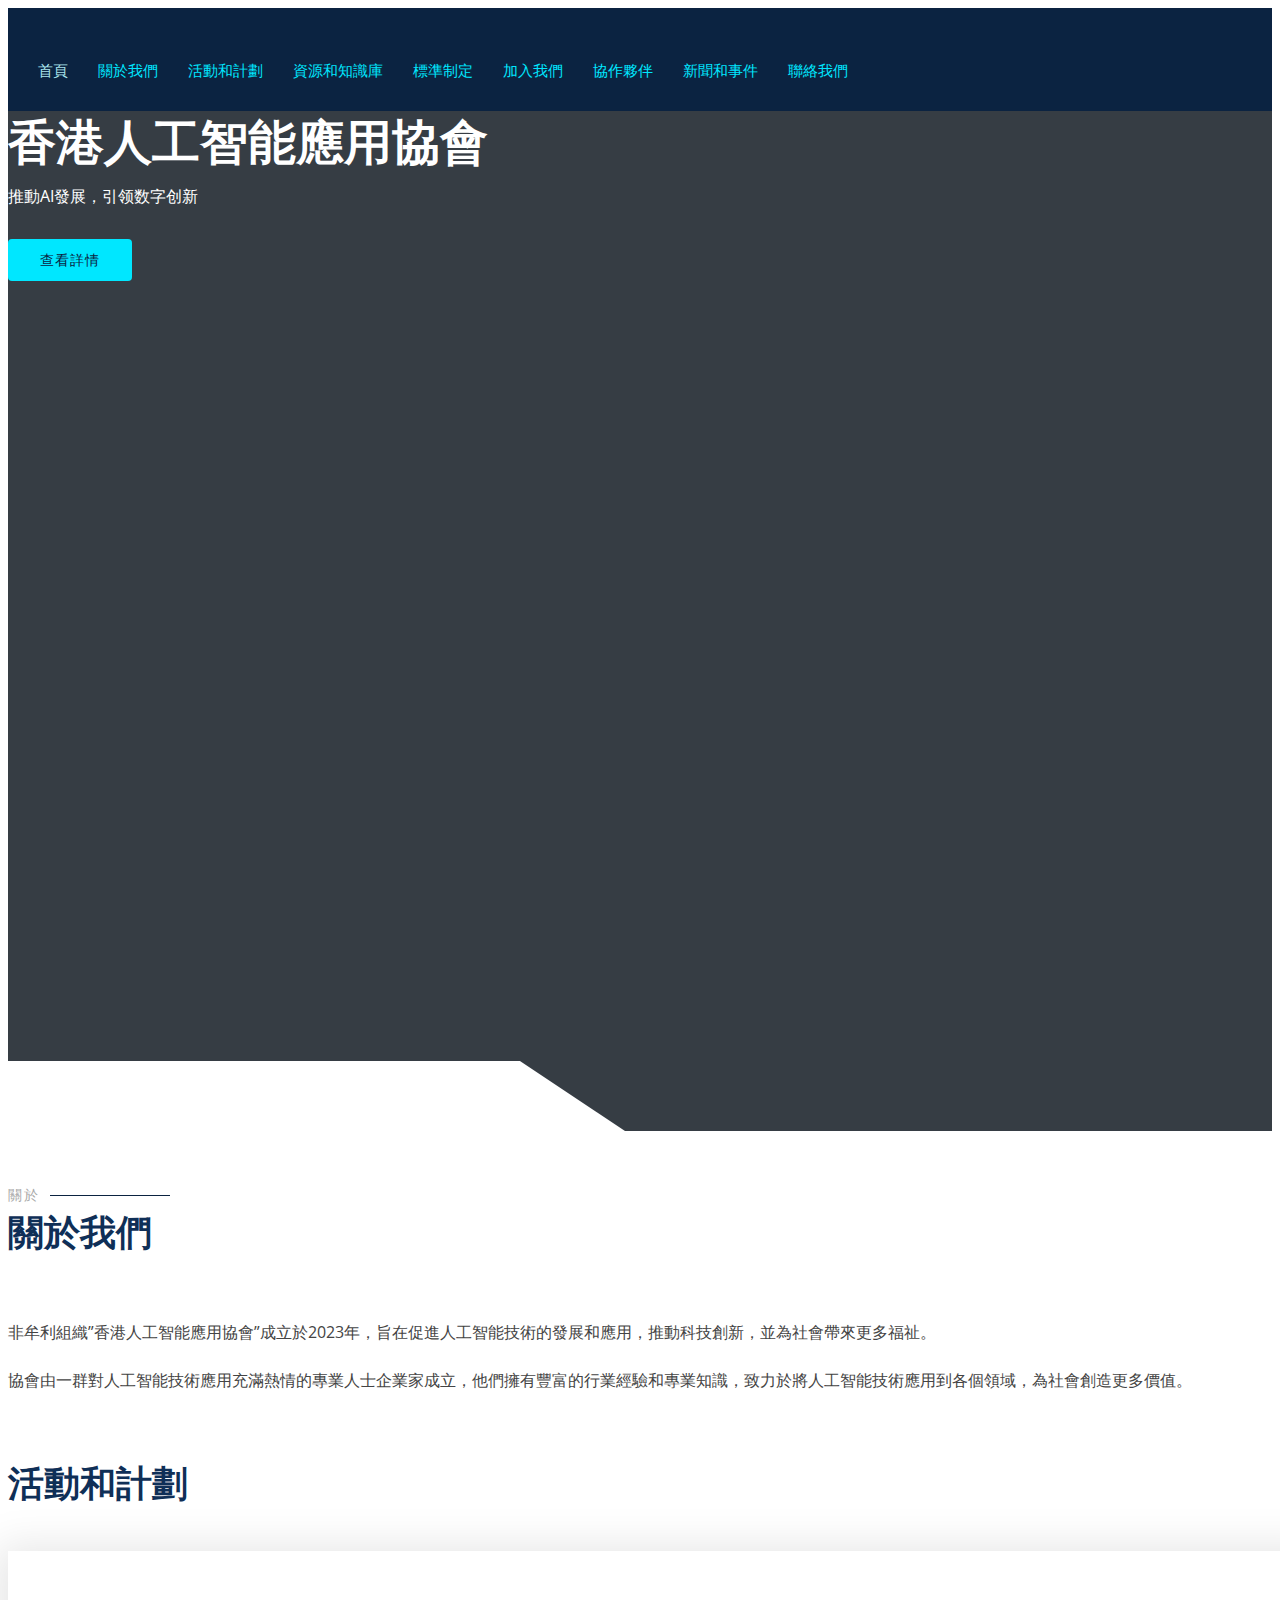
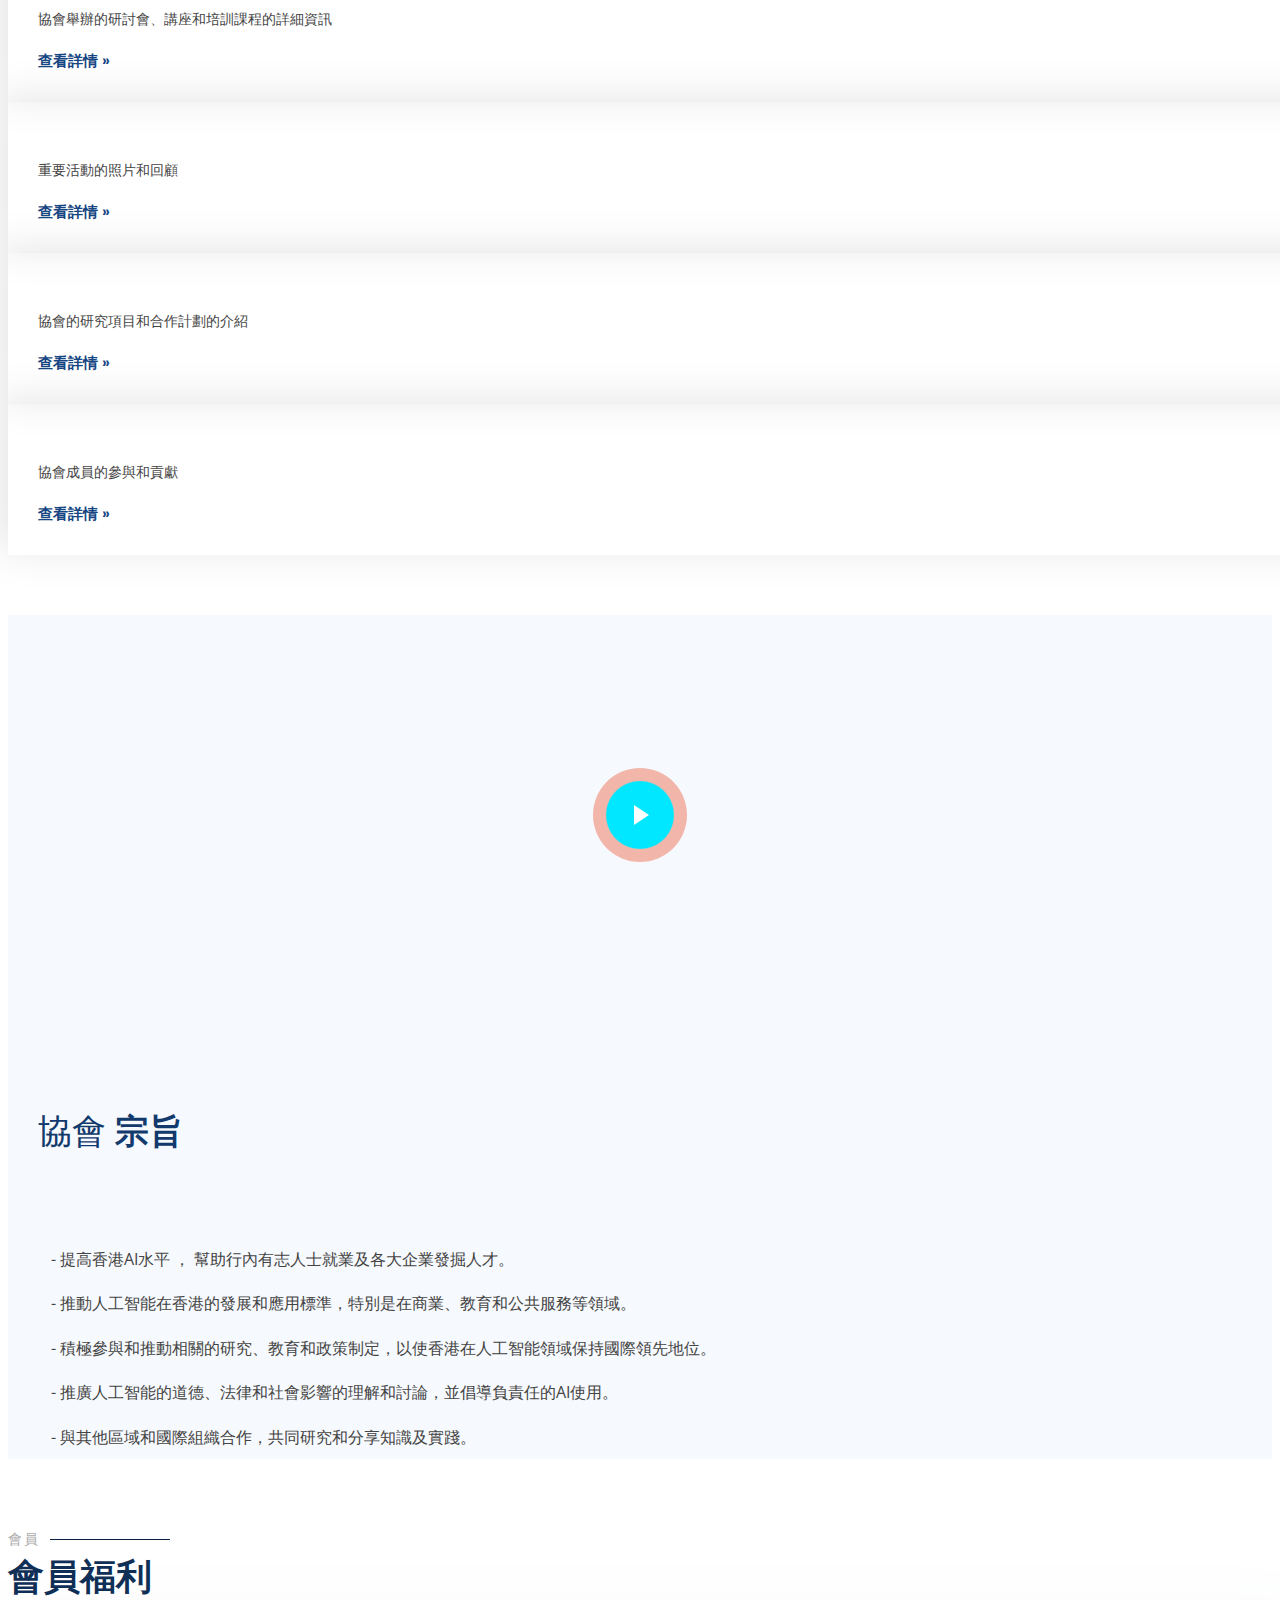
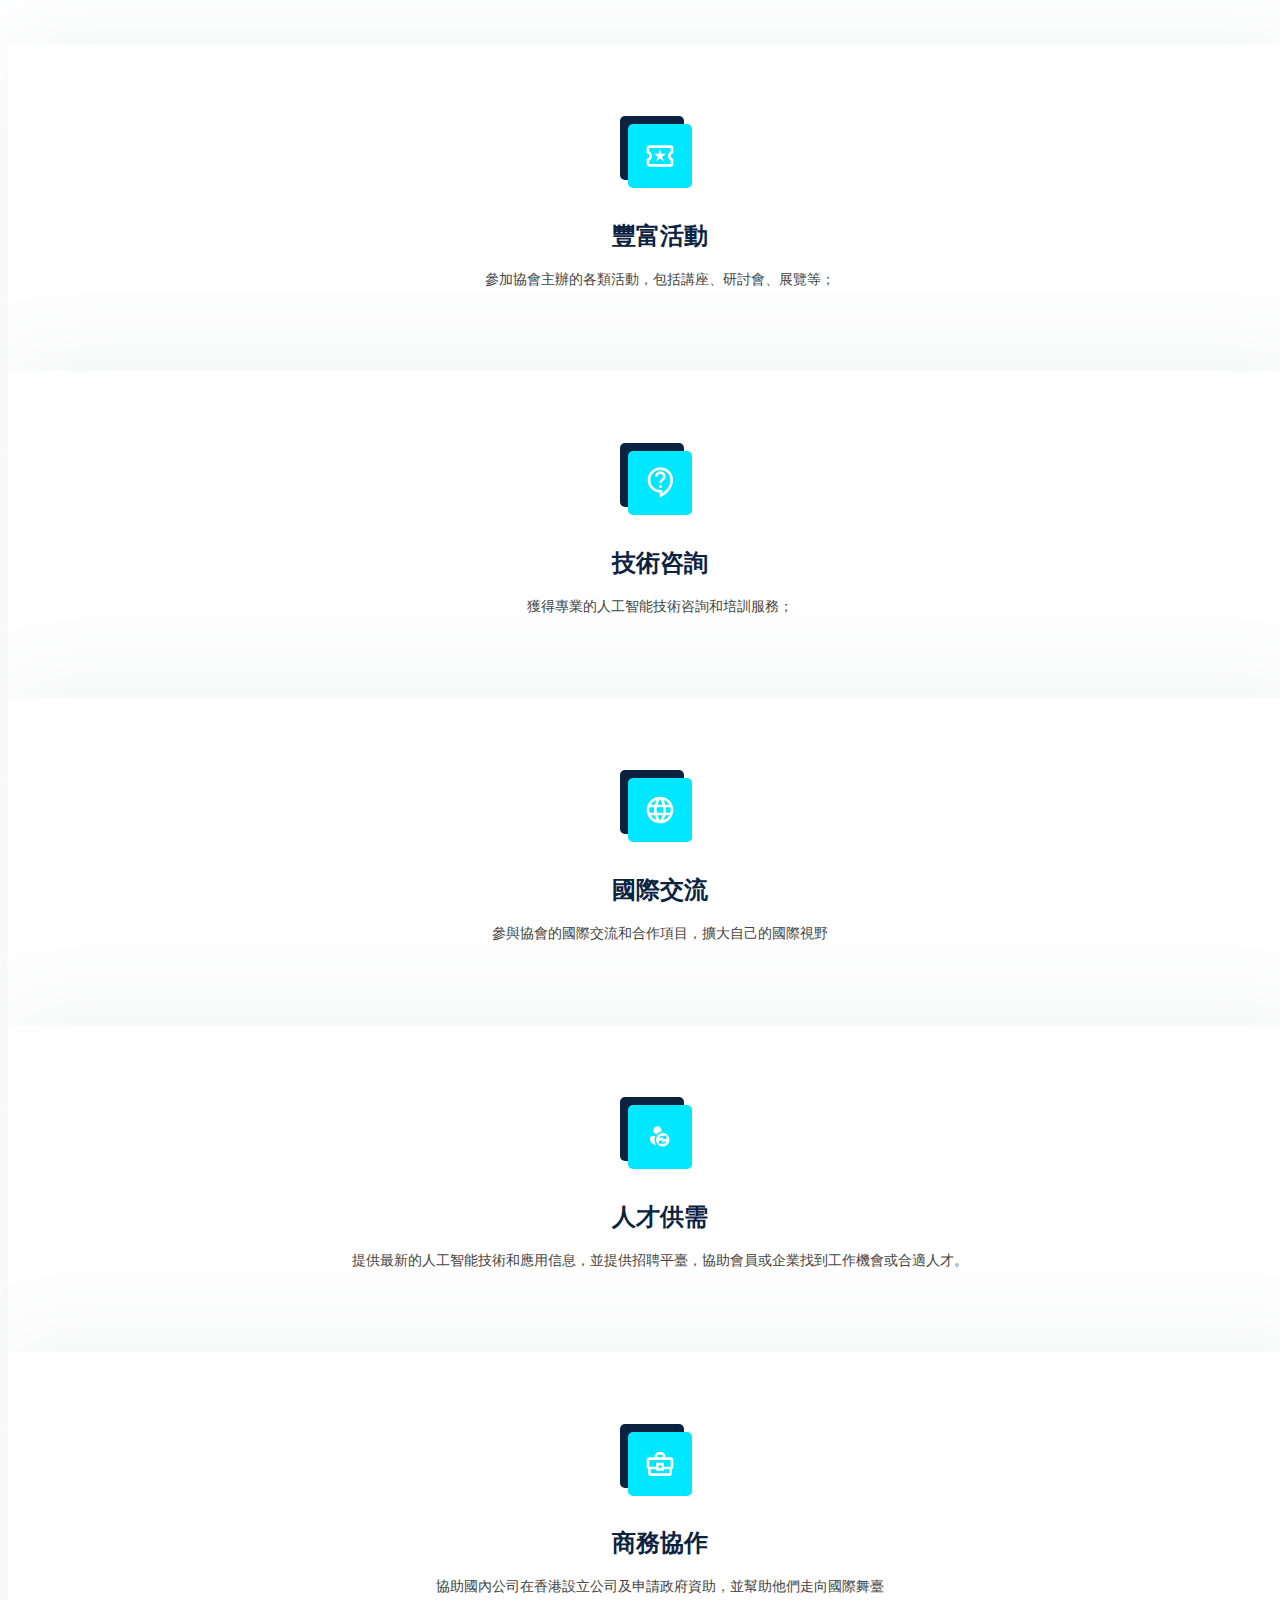
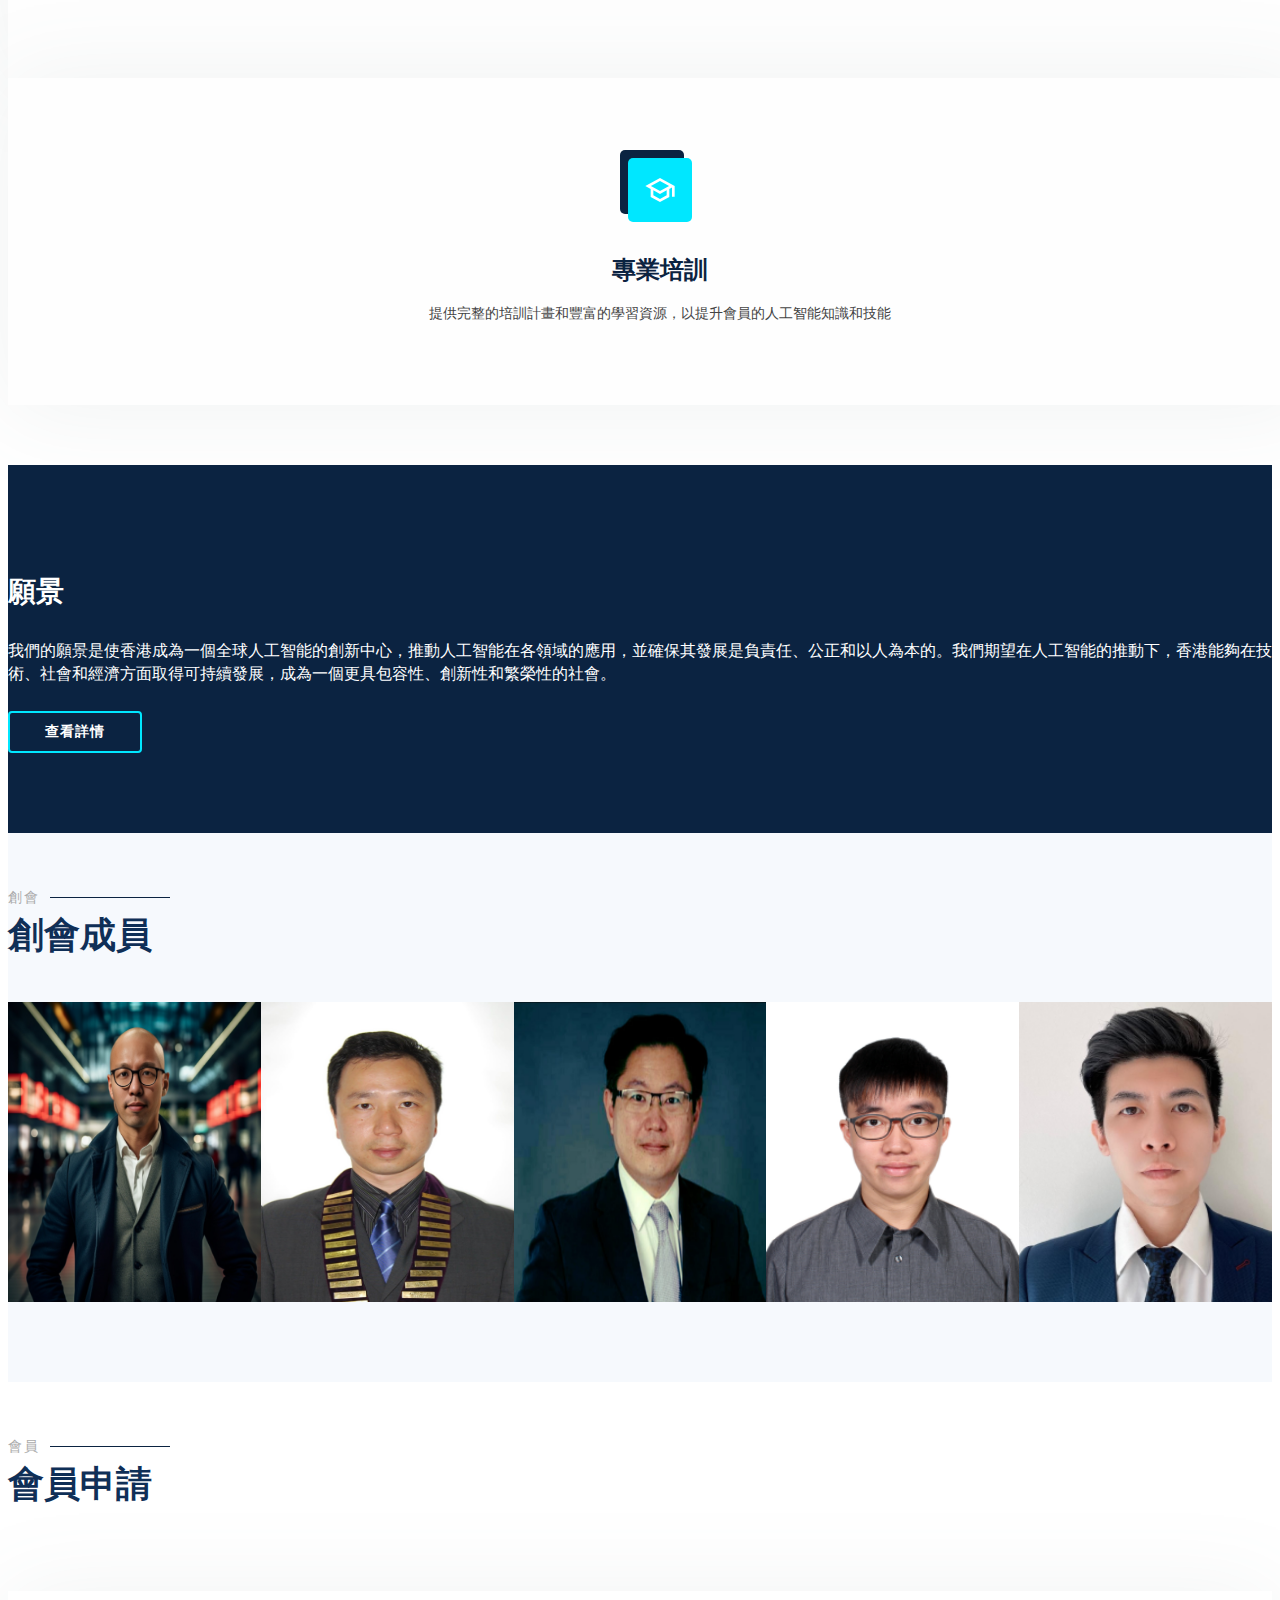
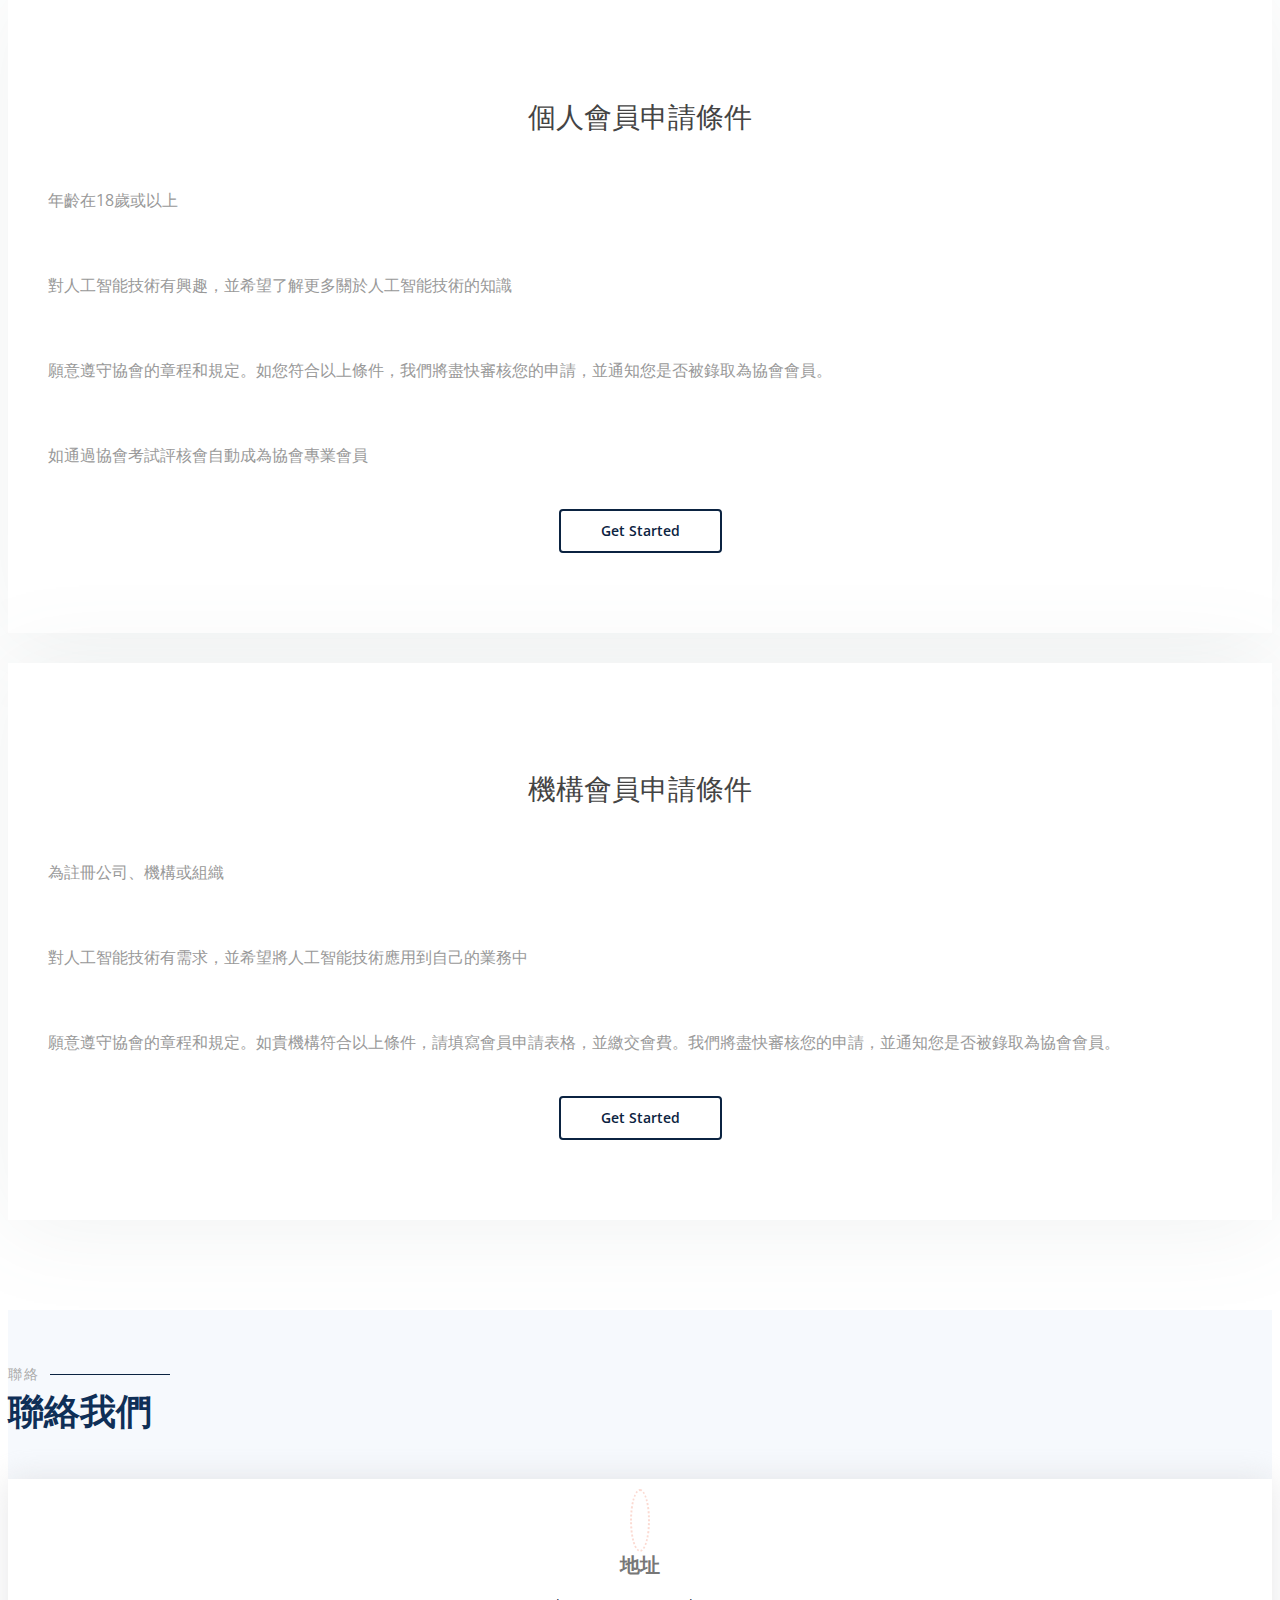
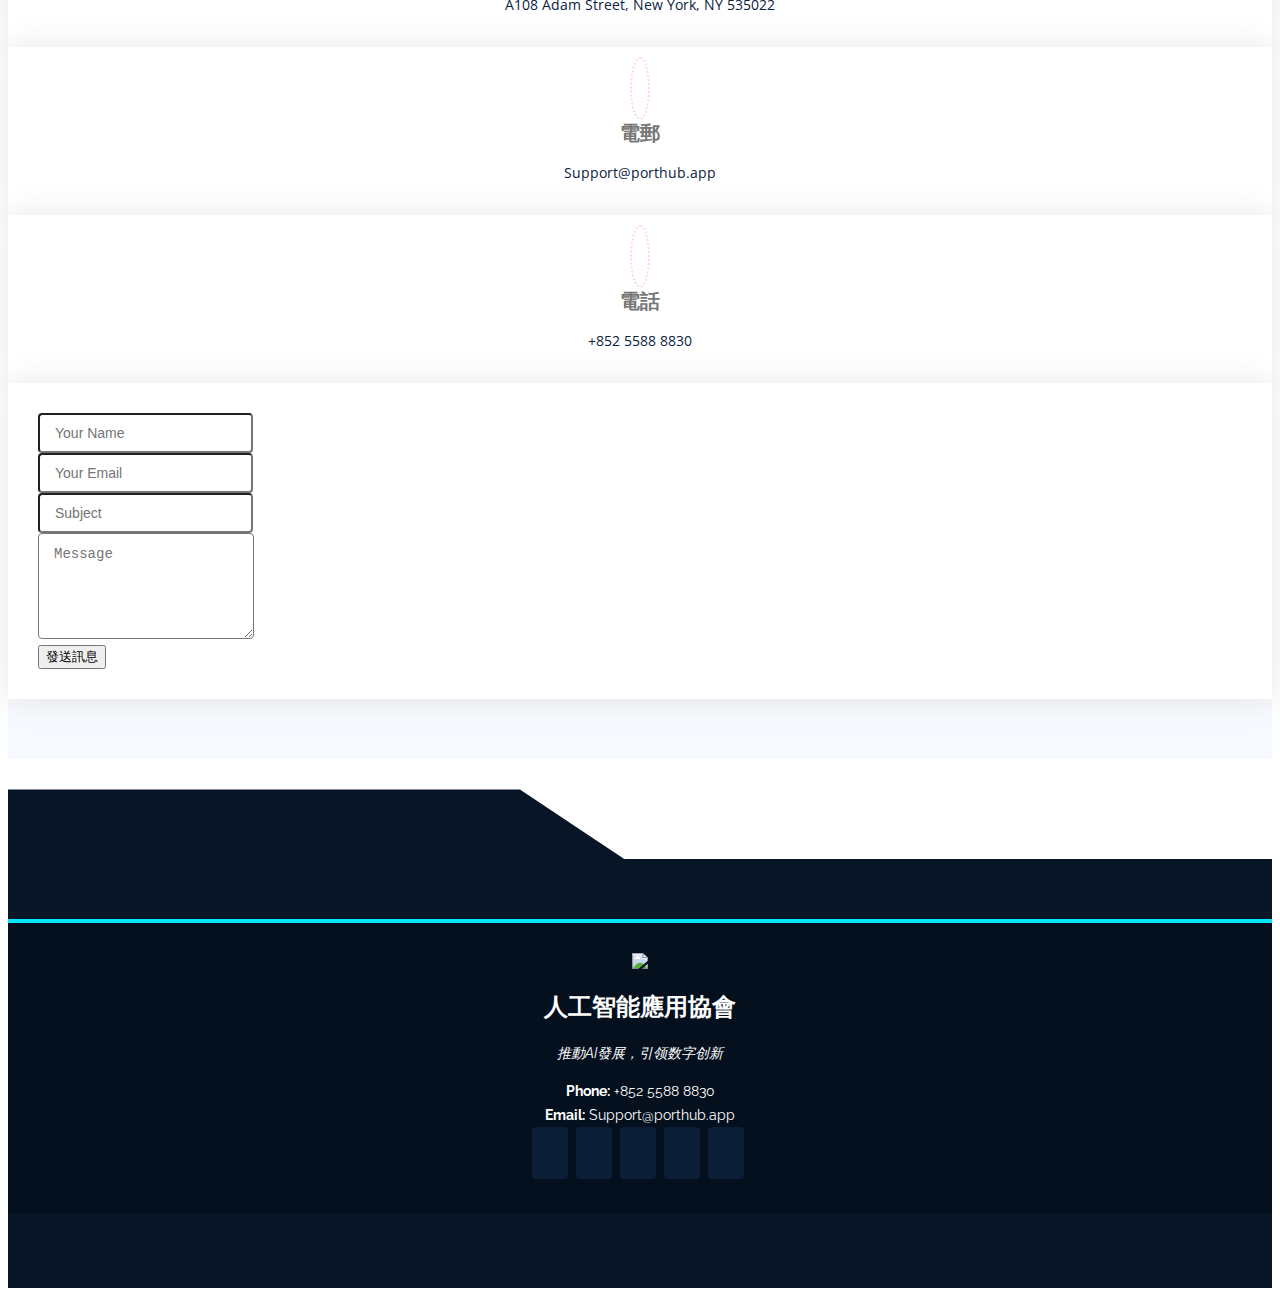
==== commit 7bd52f86: "b" ====
--- a/index.html
+++ b/index.html
@@ -408,204 +408,6 @@
         </section>
         <!-- End Cta Section -->
 
-        <!-- ======= Portfolio Section ======= -->
-        <section id="partner" class="portfolio">
-            <div class="container" data-aos="fade-up">
-                <div class="section-title">
-                    <h2>協作</h2>
-                    <p>協作夥伴</p>
-                </div>
-
-                <div class="row portfolio-container" data-aos="fade-up" data-aos-delay="200">
-                    <div class="col-lg-4 col-md-6 portfolio-item filter-app">
-                        <img src="assets/img/portfolio/portfolio-1.jpg" class="img-fluid" alt="" />
-                        <div class="portfolio-info">
-                            <h4>App 1</h4>
-                            <p>App</p>
-                            <a href="assets/img/portfolio/portfolio-1.jpg" data-gallery="portfolioGallery" class="portfolio-lightbox preview-link" title="App 1"><i class="bx bx-plus"></i
-                ></a>
-                            <a href="portfolio-details.html" class="details-link" title="More Details"><i class="bx bx-link"></i
-                ></a>
-                        </div>
-                    </div>
-
-                    <div class="col-lg-4 col-md-6 portfolio-item filter-web">
-                        <img src="assets/img/portfolio/portfolio-2.jpg" class="img-fluid" alt="" />
-                        <div class="portfolio-info">
-                            <h4>Web 3</h4>
-                            <p>Web</p>
-                            <a href="assets/img/portfolio/portfolio-2.jpg" data-gallery="portfolioGallery" class="portfolio-lightbox preview-link" title="Web 3"><i class="bx bx-plus"></i
-                ></a>
-                            <a href="portfolio-details.html" class="details-link" title="More Details"><i class="bx bx-link"></i
-                ></a>
-                        </div>
-                    </div>
-
-                    <div class="col-lg-4 col-md-6 portfolio-item filter-app">
-                        <img src="assets/img/portfolio/portfolio-3.jpg" class="img-fluid" alt="" />
-                        <div class="portfolio-info">
-                            <h4>App 2</h4>
-                            <p>App</p>
-                            <a href="assets/img/portfolio/portfolio-3.jpg" data-gallery="portfolioGallery" class="portfolio-lightbox preview-link" title="App 2"><i class="bx bx-plus"></i
-                ></a>
-                            <a href="portfolio-details.html" class="details-link" title="More Details"><i class="bx bx-link"></i
-                ></a>
-                        </div>
-                    </div>
-
-                    <!--  <div class="col-lg-4 col-md-6 portfolio-item filter-card">
-              <img
-                src="assets/img/portfolio/portfolio-4.jpg"
-                class="img-fluid"
-                alt=""
-              />
-              <div class="portfolio-info">
-                <h4>Card 2</h4>
-                <p>Card</p>
-                <a
-                  href="assets/img/portfolio/portfolio-4.jpg"
-                  data-gallery="portfolioGallery"
-                  class="portfolio-lightbox preview-link"
-                  title="Card 2"
-                  ><i class="bx bx-plus"></i
-                ></a>
-                <a
-                  href="portfolio-details.html"
-                  class="details-link"
-                  title="More Details"
-                  ><i class="bx bx-link"></i
-                ></a>
-              </div>
-            </div>
-
-            <div class="col-lg-4 col-md-6 portfolio-item filter-web">
-              <img
-                src="assets/img/portfolio/portfolio-5.jpg"
-                class="img-fluid"
-                alt=""
-              />
-              <div class="portfolio-info">
-                <h4>Web 2</h4>
-                <p>Web</p>
-                <a
-                  href="assets/img/portfolio/portfolio-5.jpg"
-                  data-gallery="portfolioGallery"
-                  class="portfolio-lightbox preview-link"
-                  title="Web 2"
-                  ><i class="bx bx-plus"></i
-                ></a>
-                <a
-                  href="portfolio-details.html"
-                  class="details-link"
-                  title="More Details"
-                  ><i class="bx bx-link"></i
-                ></a>
-              </div>
-            </div>
-
-            <div class="col-lg-4 col-md-6 portfolio-item filter-app">
-              <img
-                src="assets/img/portfolio/portfolio-6.jpg"
-                class="img-fluid"
-                alt=""
-              />
-              <div class="portfolio-info">
-                <h4>App 3</h4>
-                <p>App</p>
-                <a
-                  href="assets/img/portfolio/portfolio-6.jpg"
-                  data-gallery="portfolioGallery"
-                  class="portfolio-lightbox preview-link"
-                  title="App 3"
-                  ><i class="bx bx-plus"></i
-                ></a>
-                <a
-                  href="portfolio-details.html"
-                  class="details-link"
-                  title="More Details"
-                  ><i class="bx bx-link"></i
-                ></a>
-              </div>
-            </div>
-
-            <div class="col-lg-4 col-md-6 portfolio-item filter-card">
-              <img
-                src="assets/img/portfolio/portfolio-7.jpg"
-                class="img-fluid"
-                alt=""
-              />
-              <div class="portfolio-info">
-                <h4>Card 1</h4>
-                <p>Card</p>
-                <a
-                  href="assets/img/portfolio/portfolio-7.jpg"
-                  data-gallery="portfolioGallery"
-                  class="portfolio-lightbox preview-link"
-                  title="Card 1"
-                  ><i class="bx bx-plus"></i
-                ></a>
-                <a
-                  href="portfolio-details.html"
-                  class="details-link"
-                  title="More Details"
-                  ><i class="bx bx-link"></i
-                ></a>
-              </div>
-            </div>
-
-            <div class="col-lg-4 col-md-6 portfolio-item filter-card">
-              <img
-                src="assets/img/portfolio/portfolio-8.jpg"
-                class="img-fluid"
-                alt=""
-              />
-              <div class="portfolio-info">
-                <h4>Card 3</h4>
-                <p>Card</p>
-                <a
-                  href="assets/img/portfolio/portfolio-8.jpg"
-                  data-gallery="portfolioGallery"
-                  class="portfolio-lightbox preview-link"
-                  title="Card 3"
-                  ><i class="bx bx-plus"></i
-                ></a>
-                <a
-                  href="portfolio-details.html"
-                  class="details-link"
-                  title="More Details"
-                  ><i class="bx bx-link"></i
-                ></a>
-              </div>
-            </div>
-
-            <div class="col-lg-4 col-md-6 portfolio-item filter-web">
-              <img
-                src="assets/img/portfolio/portfolio-9.jpg"
-                class="img-fluid"
-                alt=""
-              />
-              <div class="portfolio-info">
-                <h4>Web 3</h4>
-                <p>Web</p>
-                <a
-                  href="assets/img/portfolio/portfolio-9.jpg"
-                  data-gallery="portfolioGallery"
-                  class="portfolio-lightbox preview-link"
-                  title="Web 3"
-                  ><i class="bx bx-plus"></i
-                ></a>
-                <a
-                  href="portfolio-details.html"
-                  class="details-link"
-                  title="More Details"
-                  ><i class="bx bx-link"></i
-                ></a>
-              </div>
-            </div> -->
-                </div>
-            </div>
-        </section>
-        <!-- End Portfolio Section -->
 
         <!-- ======= Team Section ======= -->
         <section id="team" class="team section-bg">
@@ -661,7 +463,7 @@
                   <div class="member-info-content ">
                     <h4>協會司庫
                          </h4>
-                    <span>羅卓英</span> Joe LAW </div>
+                    <span>羅卓英 <br>Joe LAW </span> </div>
                             </div>
                         </div>
                     </div>
@@ -674,7 +476,7 @@
                                     <h4>創會成員
                                     </h4>
 
-                                    <span>梁迪軒</span> Matthew Leung
+                                    <span>梁迪軒 <br>Matthew Leung </span>
                                 </div>
                             </div>
                         </div>
@@ -688,7 +490,7 @@
                                     </h4>
 
 
-                                    <span>譚釗華</span> Kenneth Tam
+                                    <span>譚釗華 <br> Kenneth Tam</span>
                                 </div>
                             </div>
                         </div>
@@ -699,7 +501,7 @@
         <!-- End Team Section -->
 
         <!-- ======= Pricing Section ======= -->
-        <section id="pricing " class="pricing ">
+        <section id="pricing" class="pricing">
             <div class="container " data-aos="fade-up ">
                 <div class="section-title ">
                     <h2>會員</h2>
@@ -861,7 +663,7 @@
     <!-- End #main -->
 
     <!-- ======= Footer ======= -->
-    <footer id="footer ">
+    <footer id="footer">
         <div class="footer-clip-path "></div>
         <div class="footer-top ">
             <div class="container ">
--- a/assets/css/style.css
+++ b/assets/css/style.css
@@ -1383,7 +1383,7 @@
 
 .team .member .member-info-content {
     position: absolute;
-    left: -20px;
+    left: -7px;
     right: 0;
     bottom: 0;
     transition: bottom 0.4s;
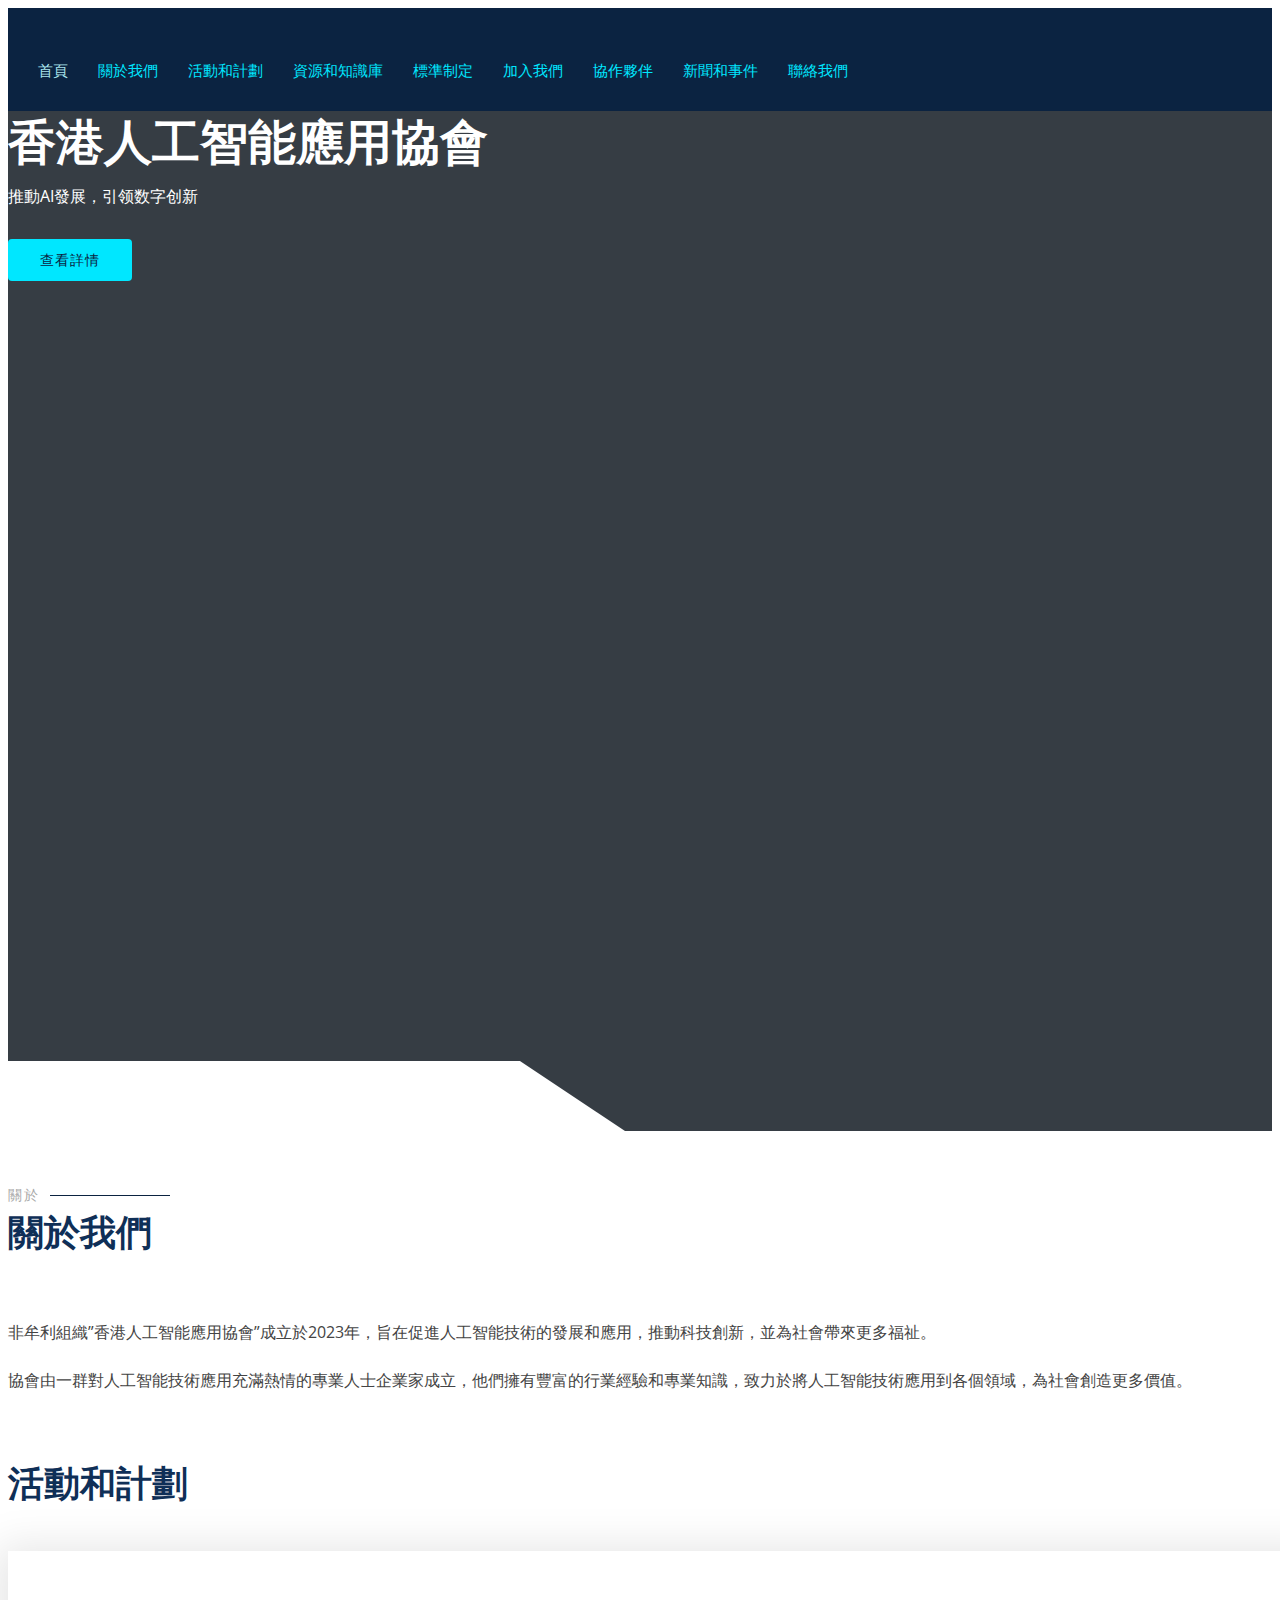
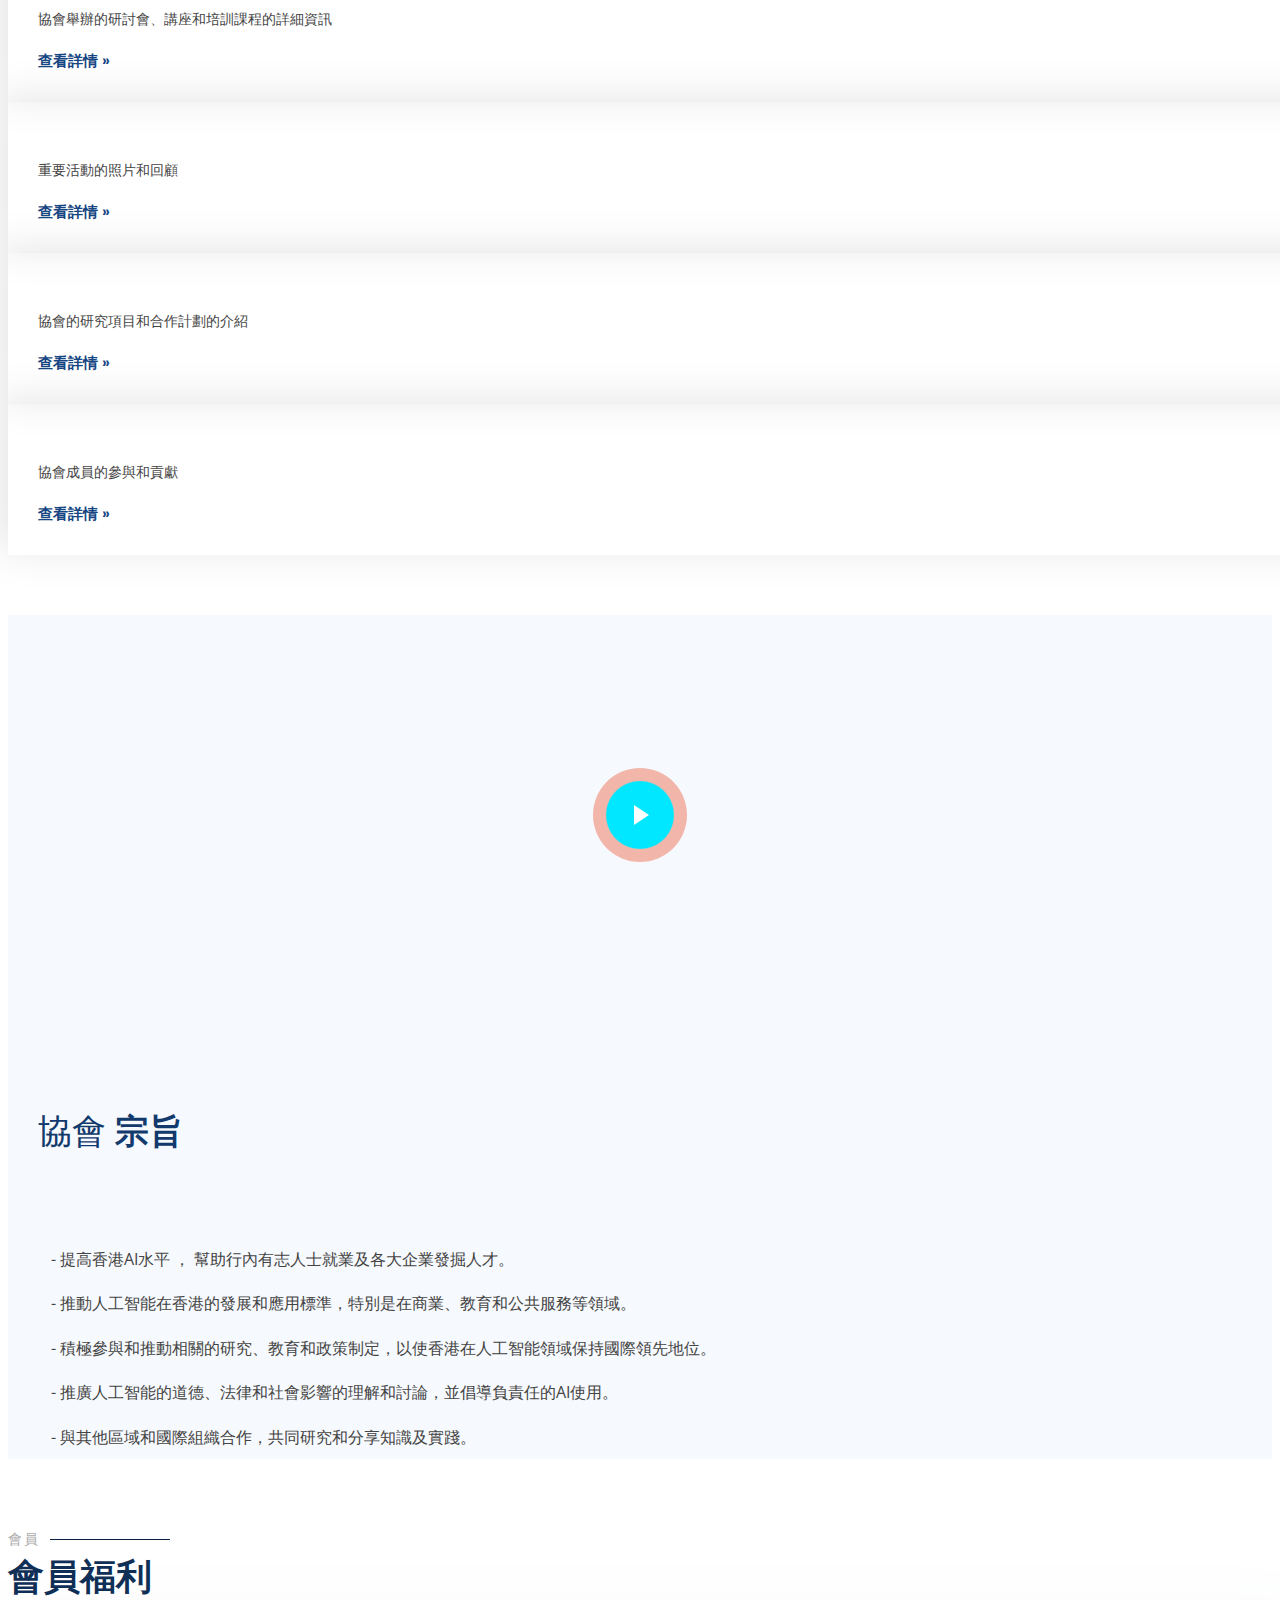
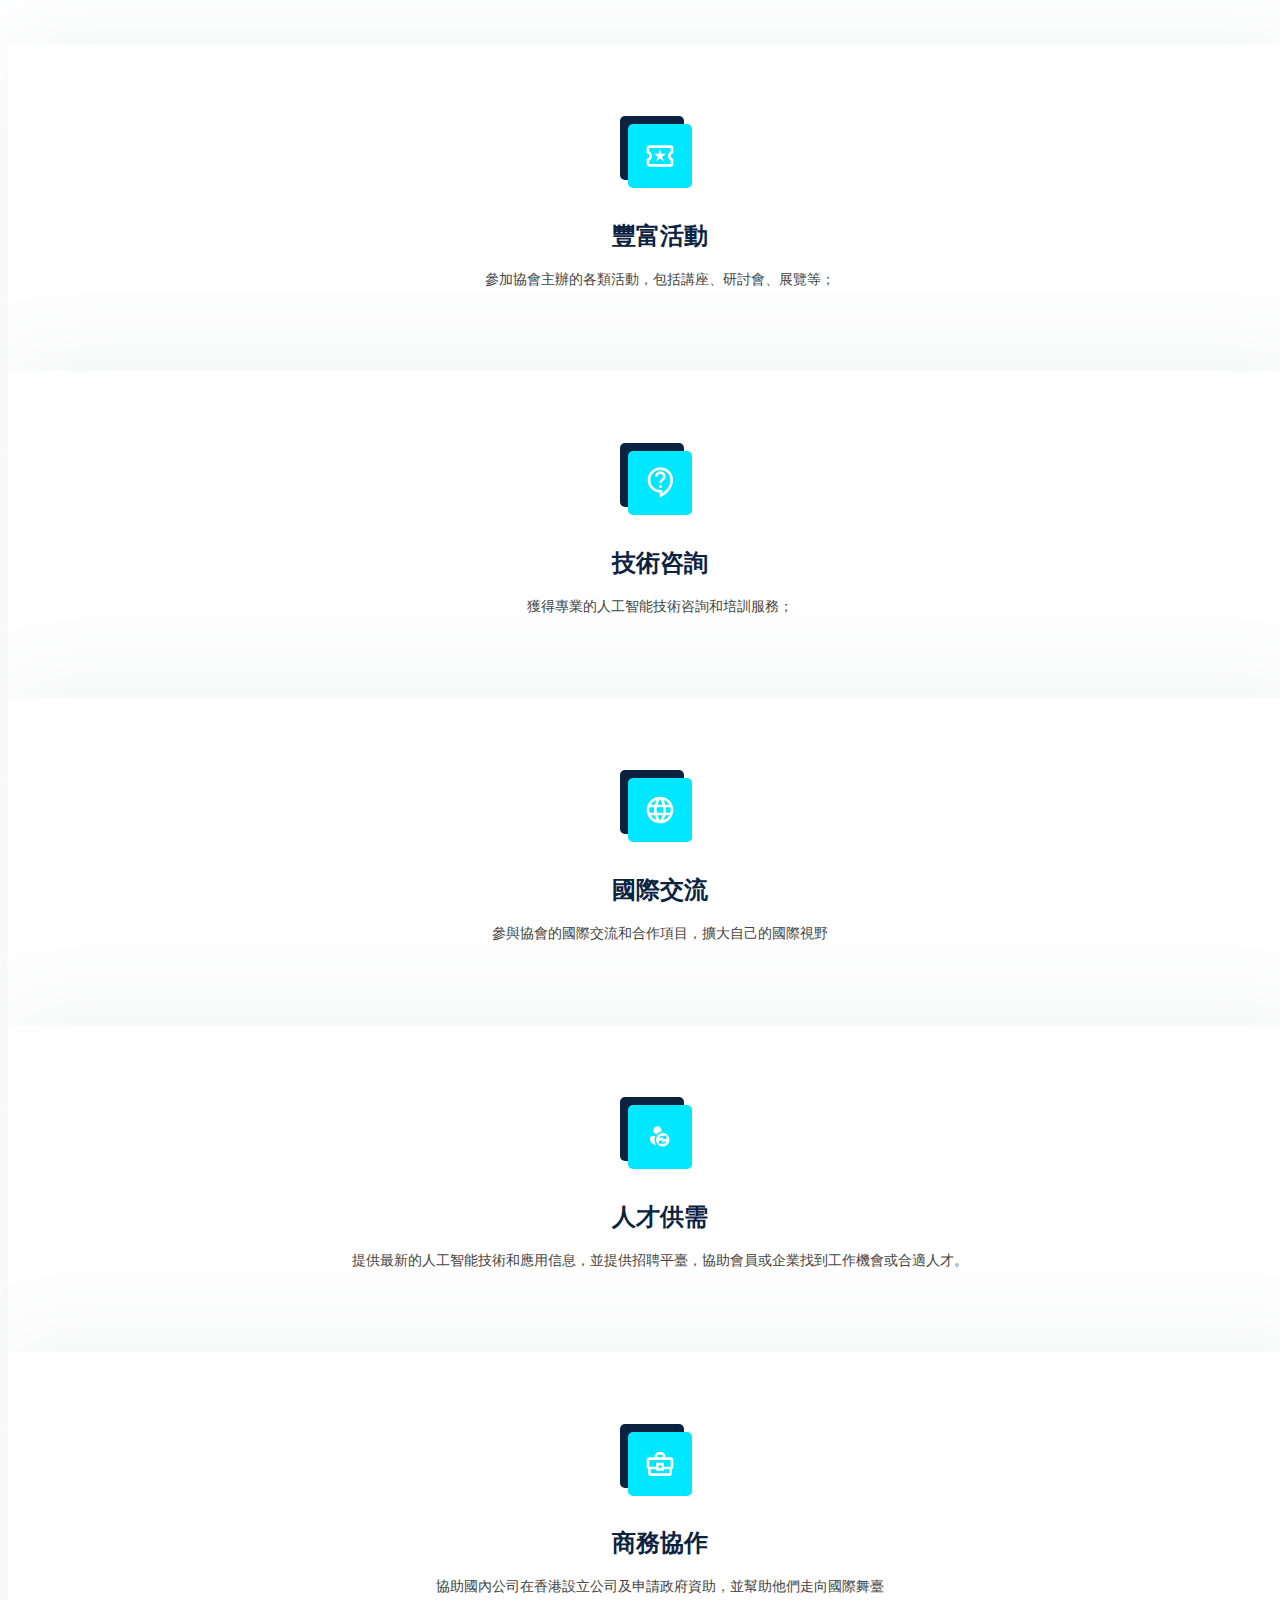
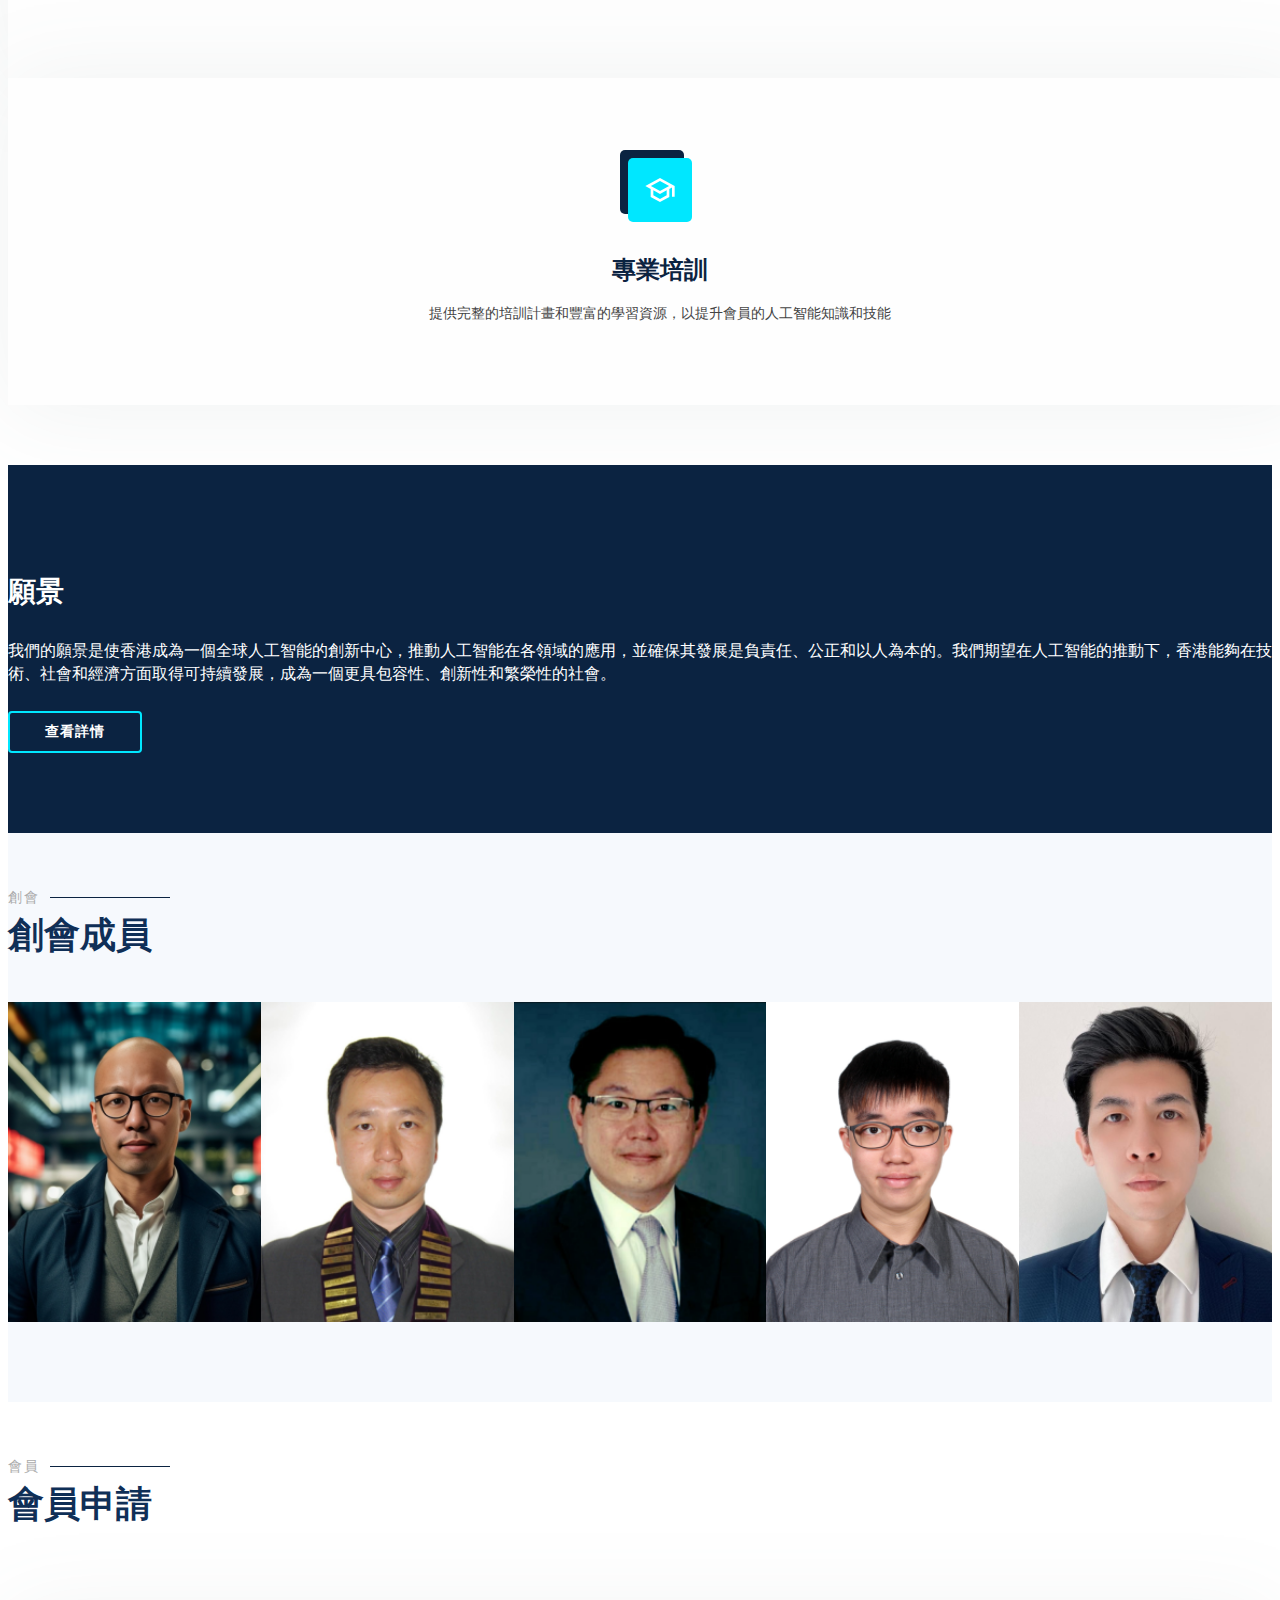
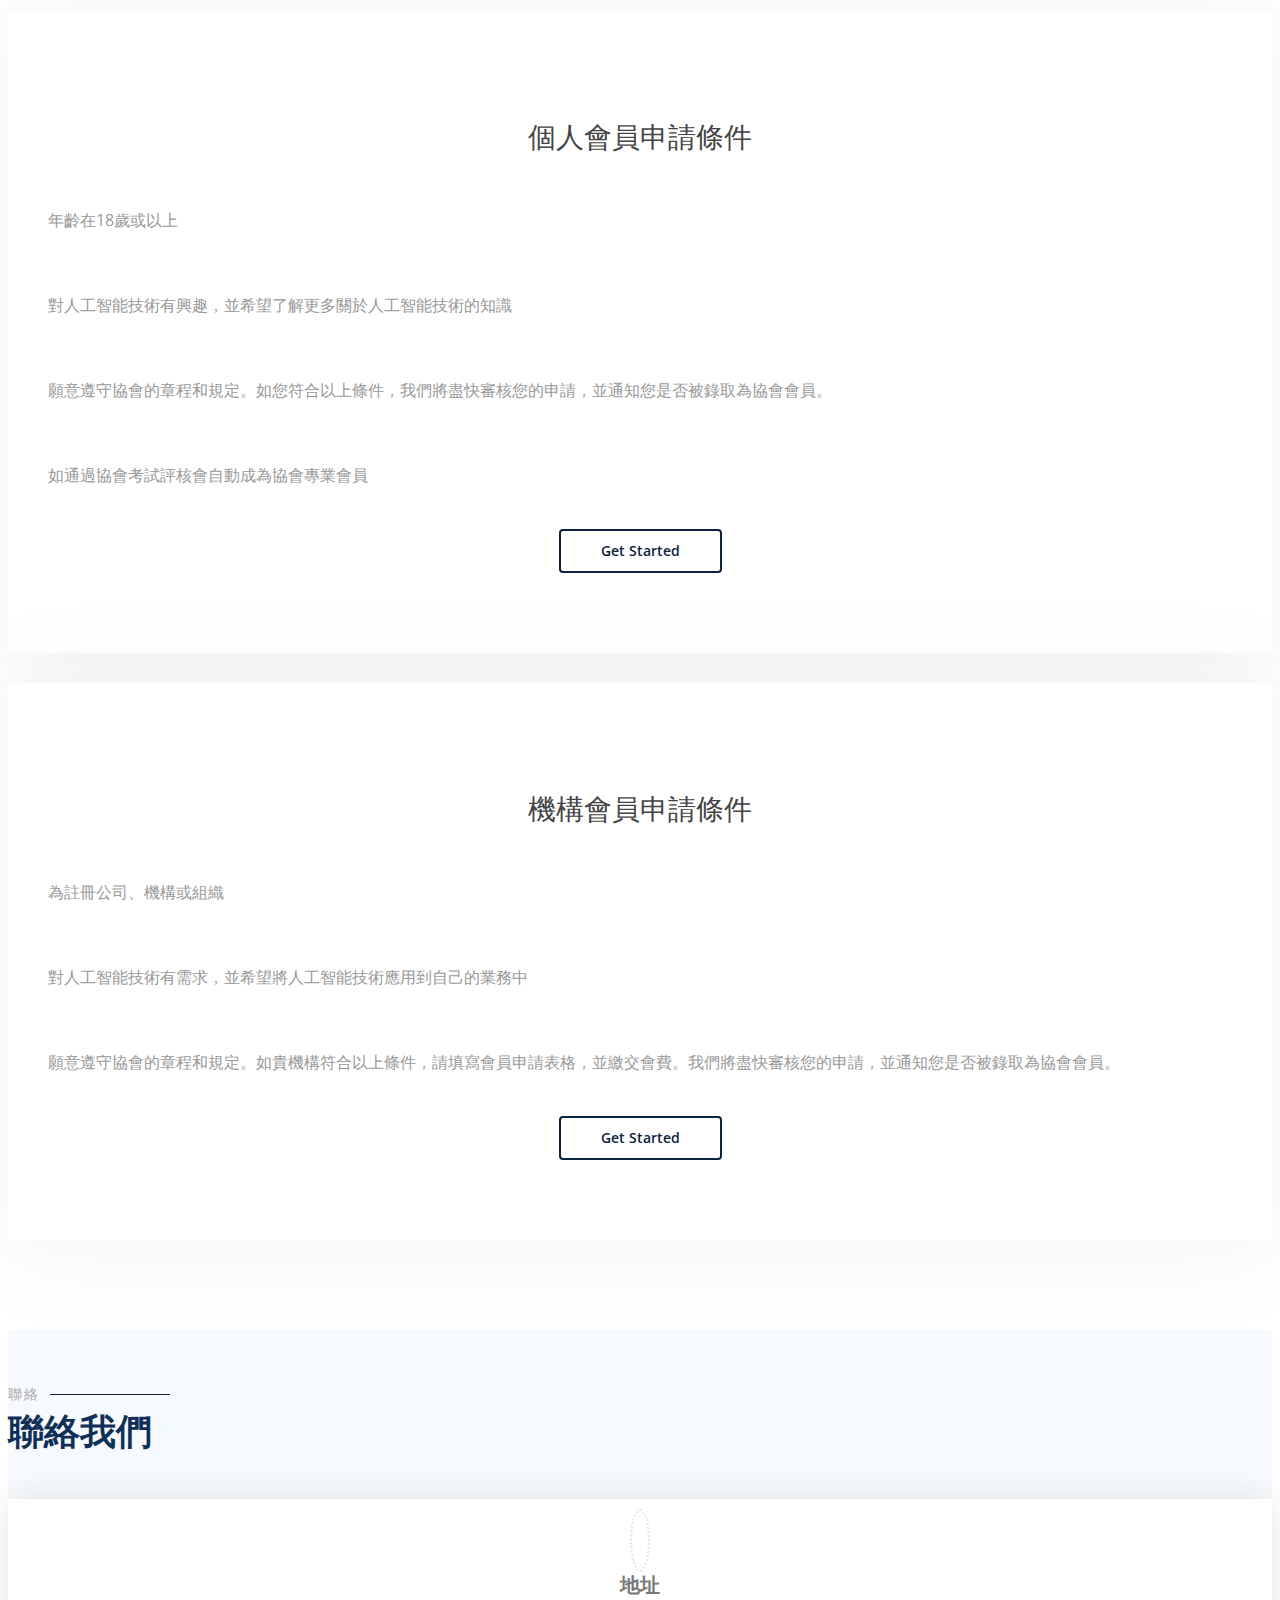
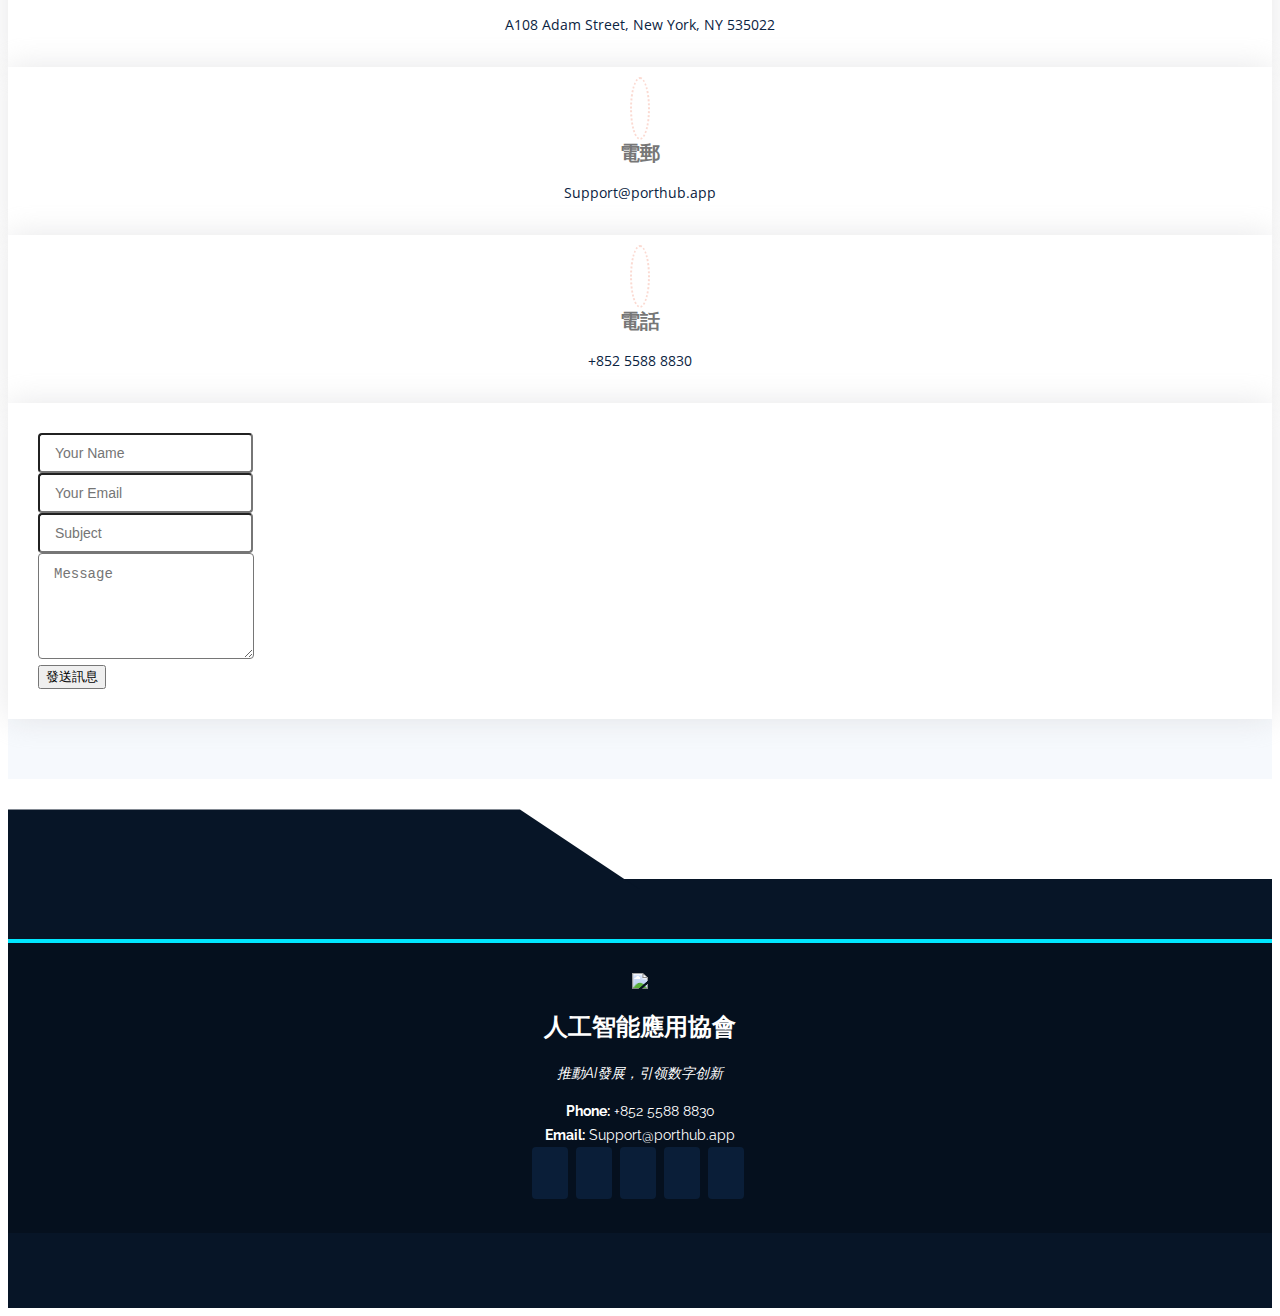
==== commit e348af77: "new" ====
--- a/index.html
+++ b/index.html
@@ -420,6 +420,7 @@
                 <div class="row" style=" display: grid; grid-template-columns: repeat( auto-fit, minmax(230px, 1fr) );">
                     <div>
                         <div class=" member " data-aos="zoom-in " data-aos-delay="100 ">
+
                             <img src="assets/img/portfolio/match.png " class="img-fluid " alt=" " />
                             <div class="member-info ">
                                 <div class="member-info-content ">
@@ -454,11 +455,14 @@
 
             <div  data-wow-delay="0.2s ">
               <div class="member " data-aos="zoom-in " data-aos-delay="300 ">
-                <img
-                  src="assets/img/portfolio/joe.png "
-                  class="img-fluid "
-                  alt=" "
-                />
+                <div class="img-box">
+                    <img
+                    src="assets/img/portfolio/joe.png "
+                    class="img-fluid "
+                    alt=" "
+                  />
+                </div>
+              
                 <div class="member-info ">
                   <div class="member-info-content ">
                     <h4>協會司庫
--- a/assets/css/style.css
+++ b/assets/css/style.css
@@ -1362,12 +1362,17 @@
     background: #343a40;
     position: relative;
     overflow: hidden;
-    height: 300px;
+    height: 320px;
+}
+
+.team .member .img-box {
+    width: 100%;
+    height: 100%;
 }
 
 .team .member img {
     width: 100%;
-    height: 100%;
+    height: 100%!important;
     object-fit: fill;
 }
 
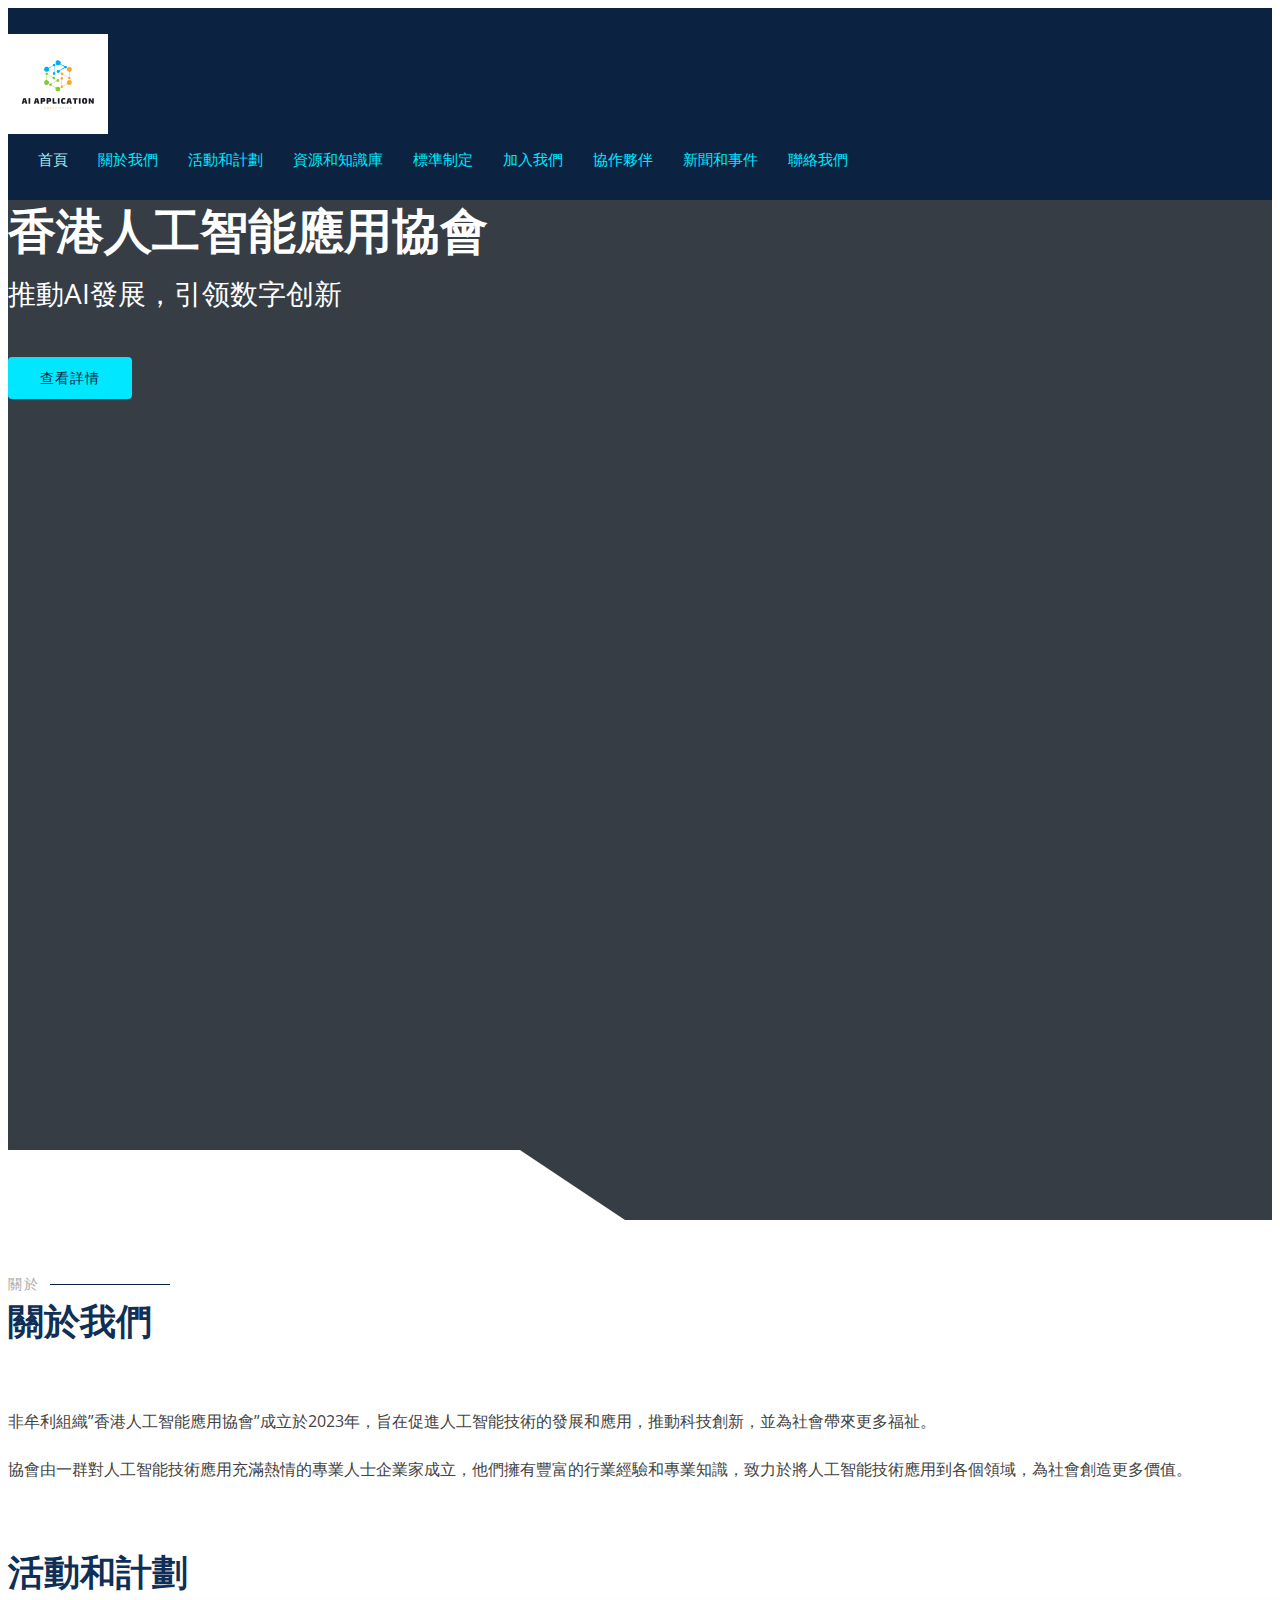
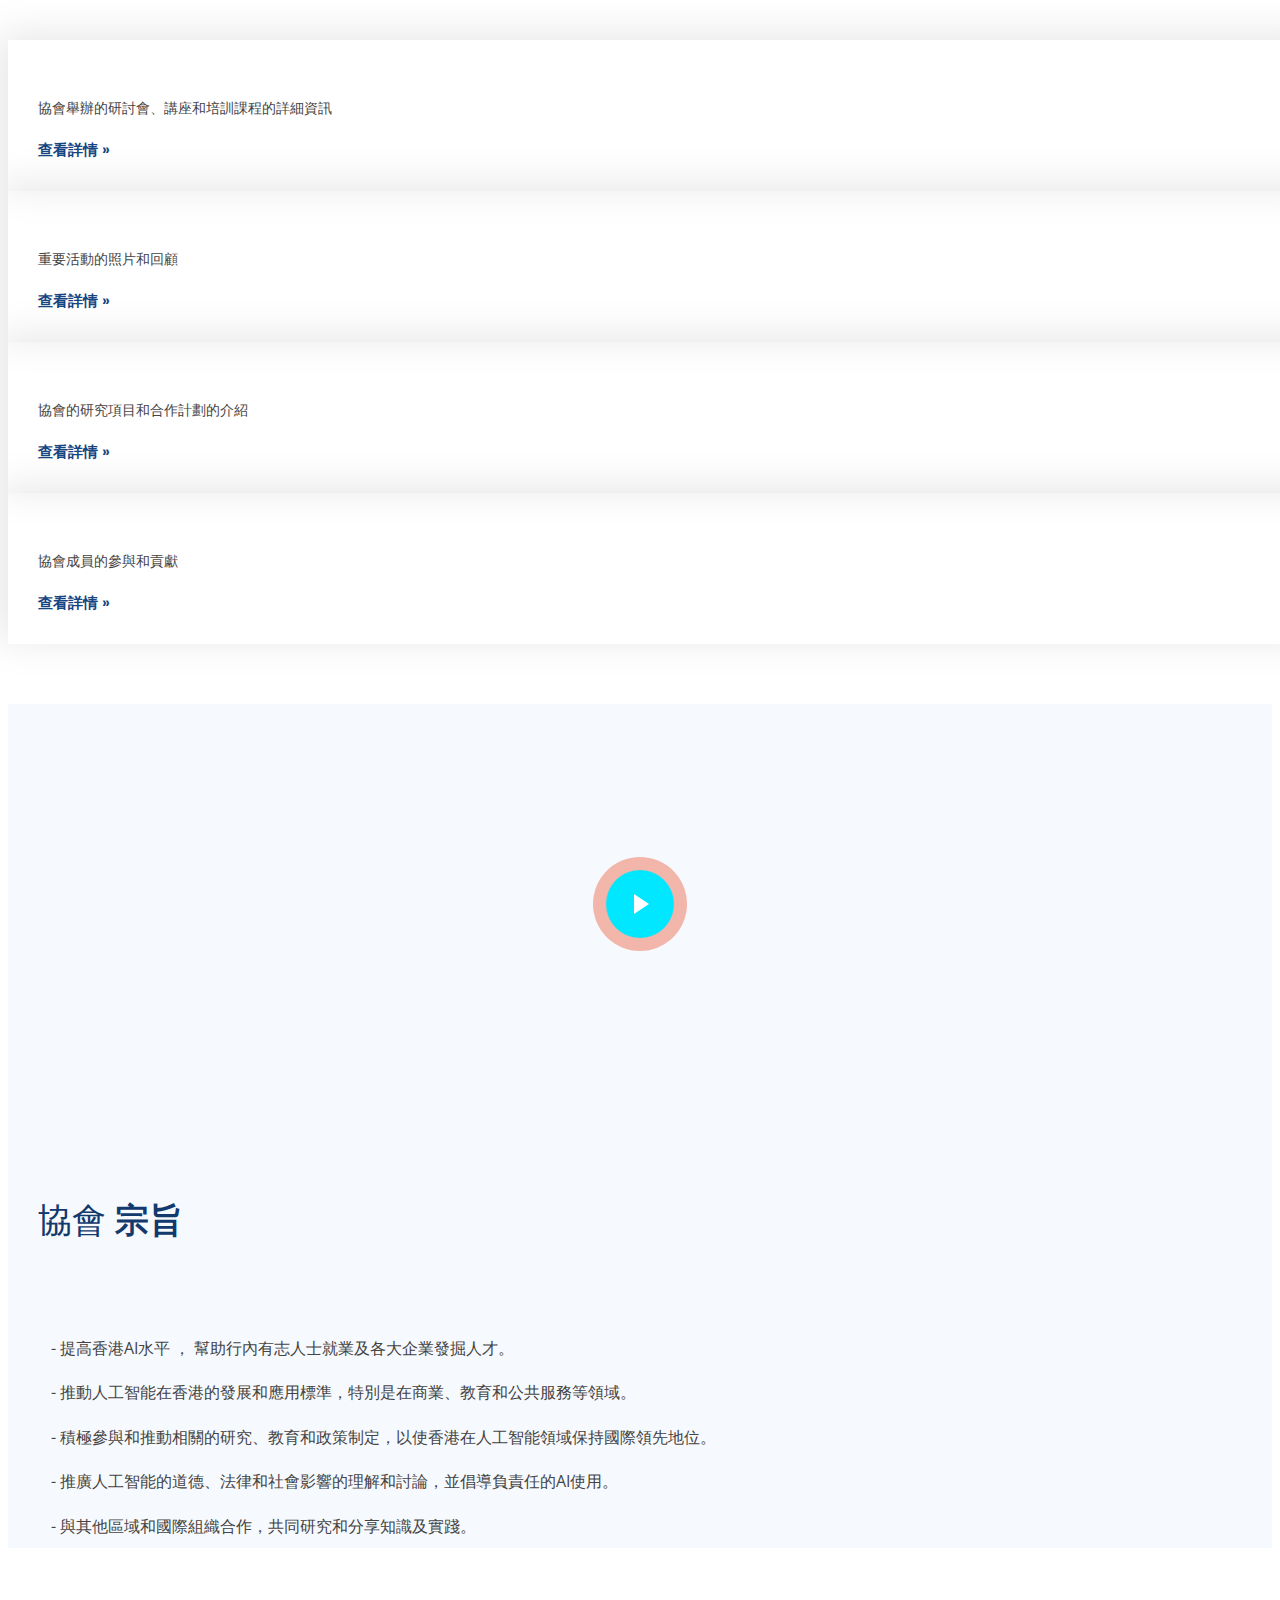
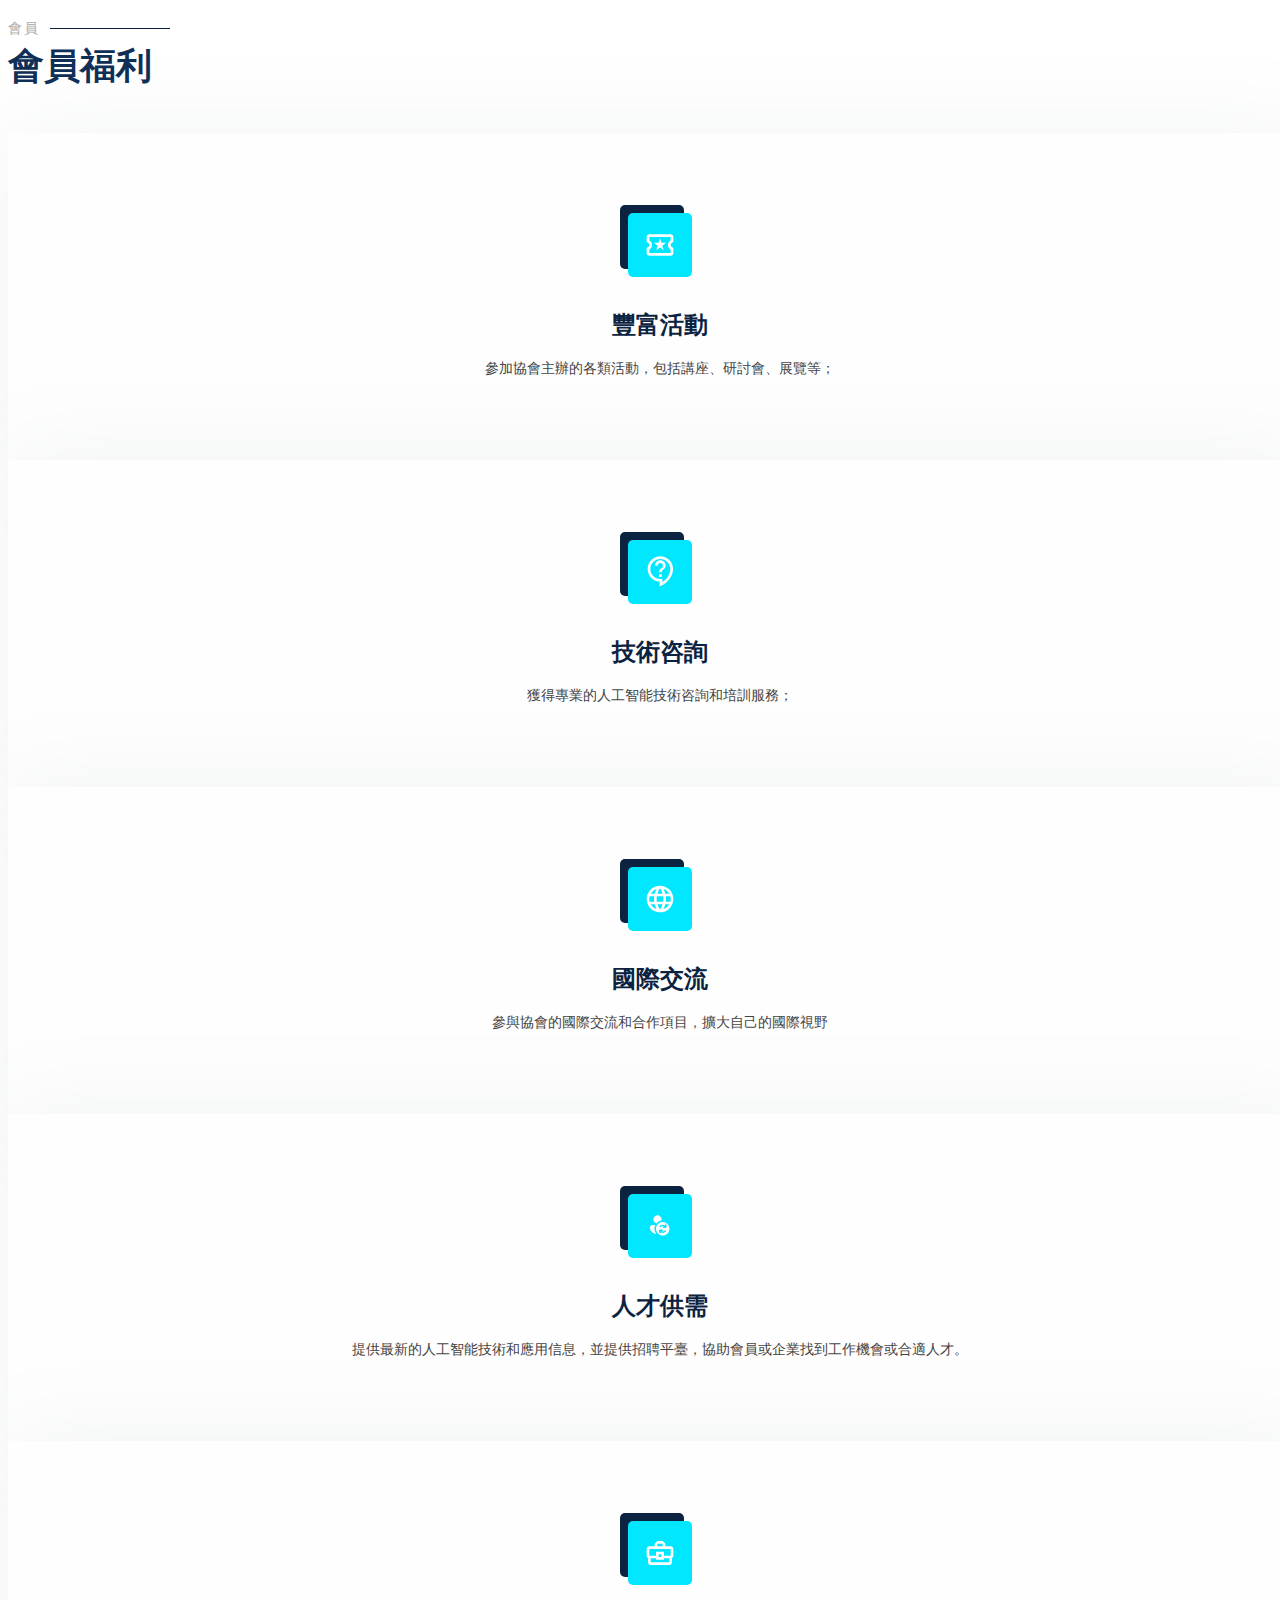
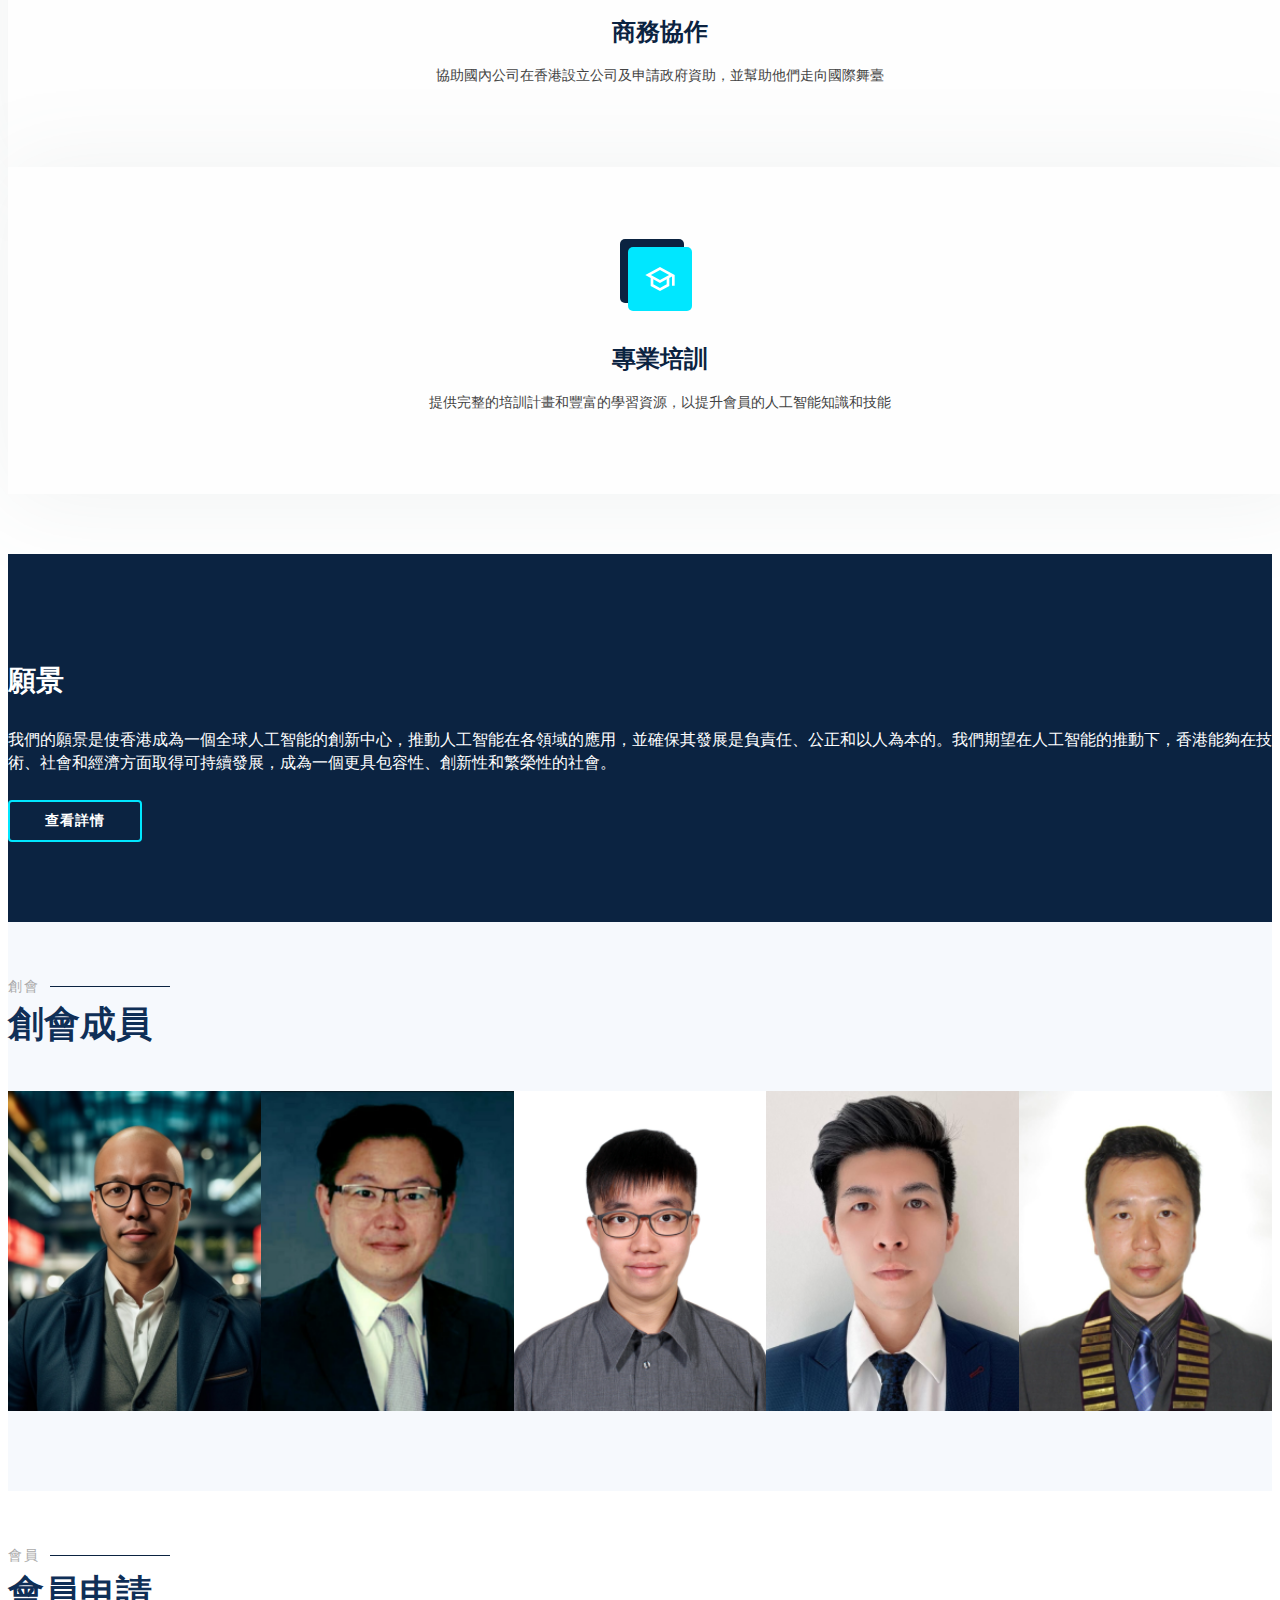
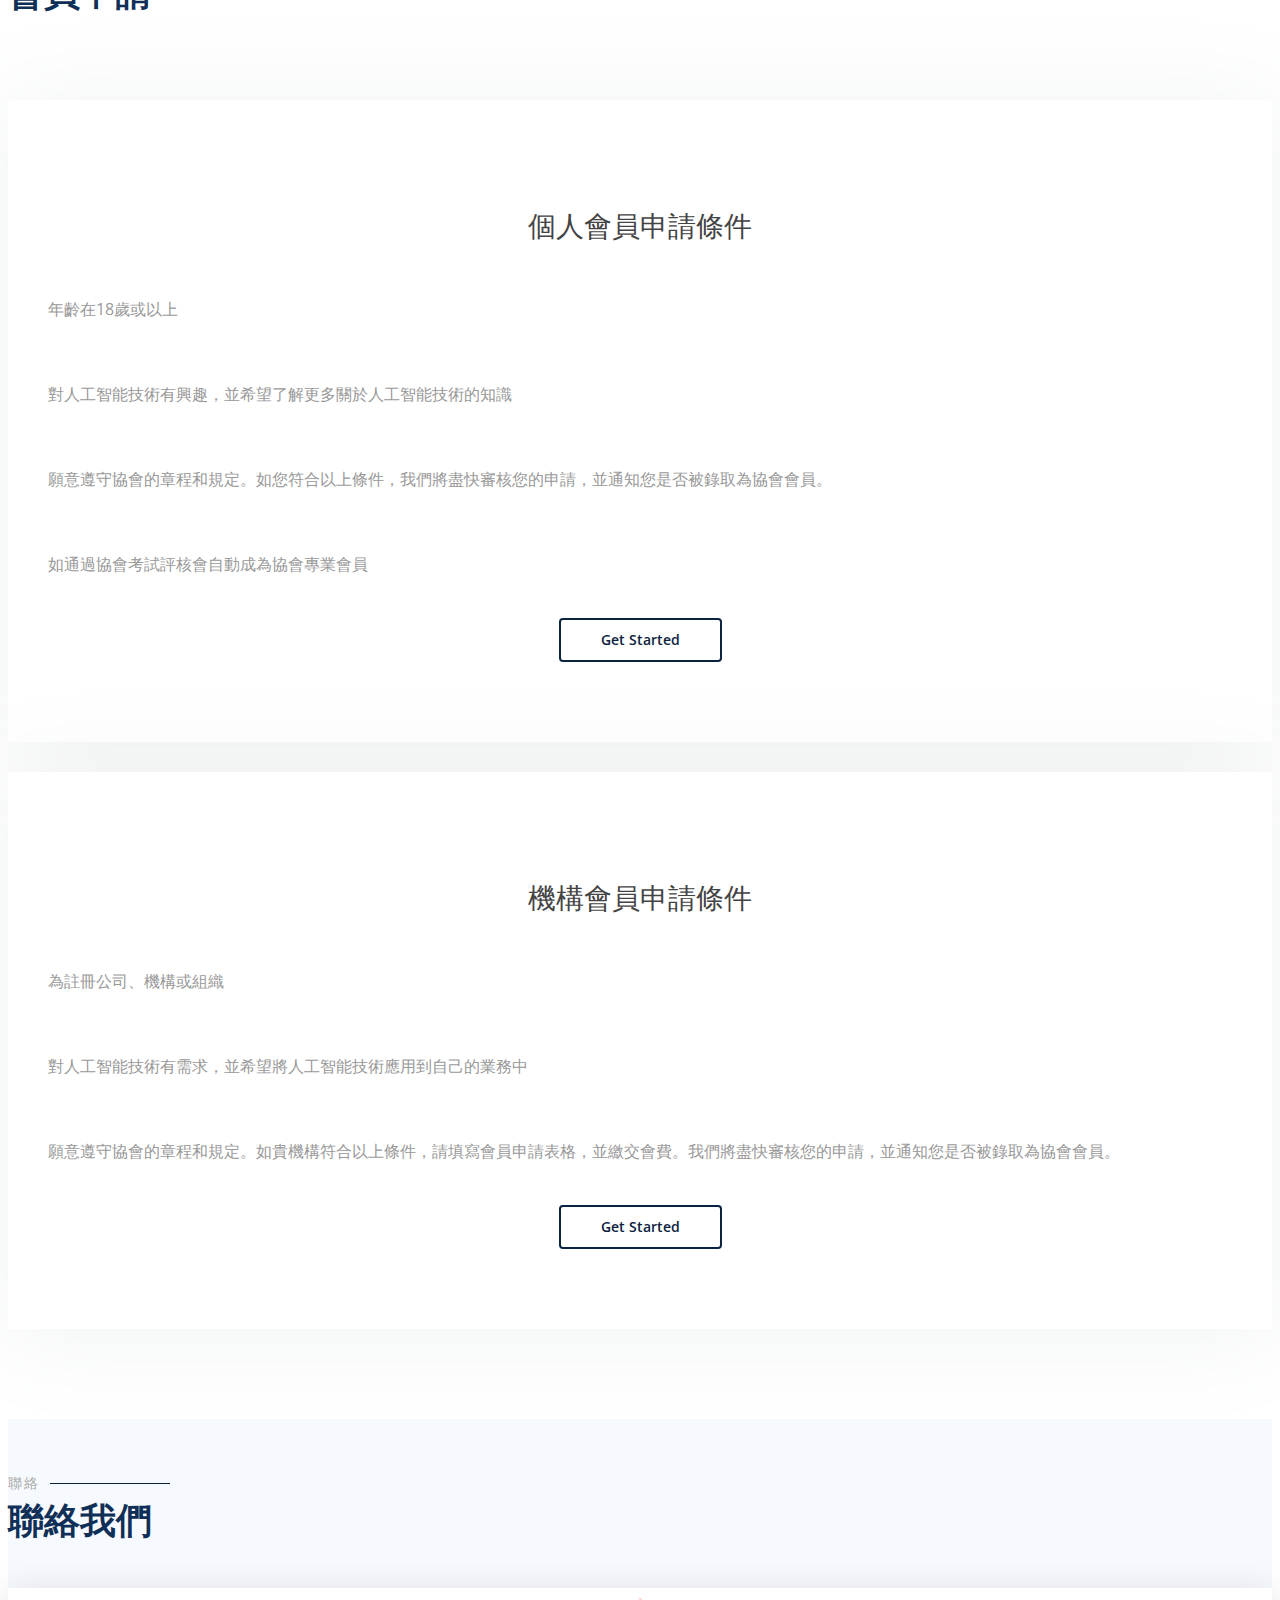
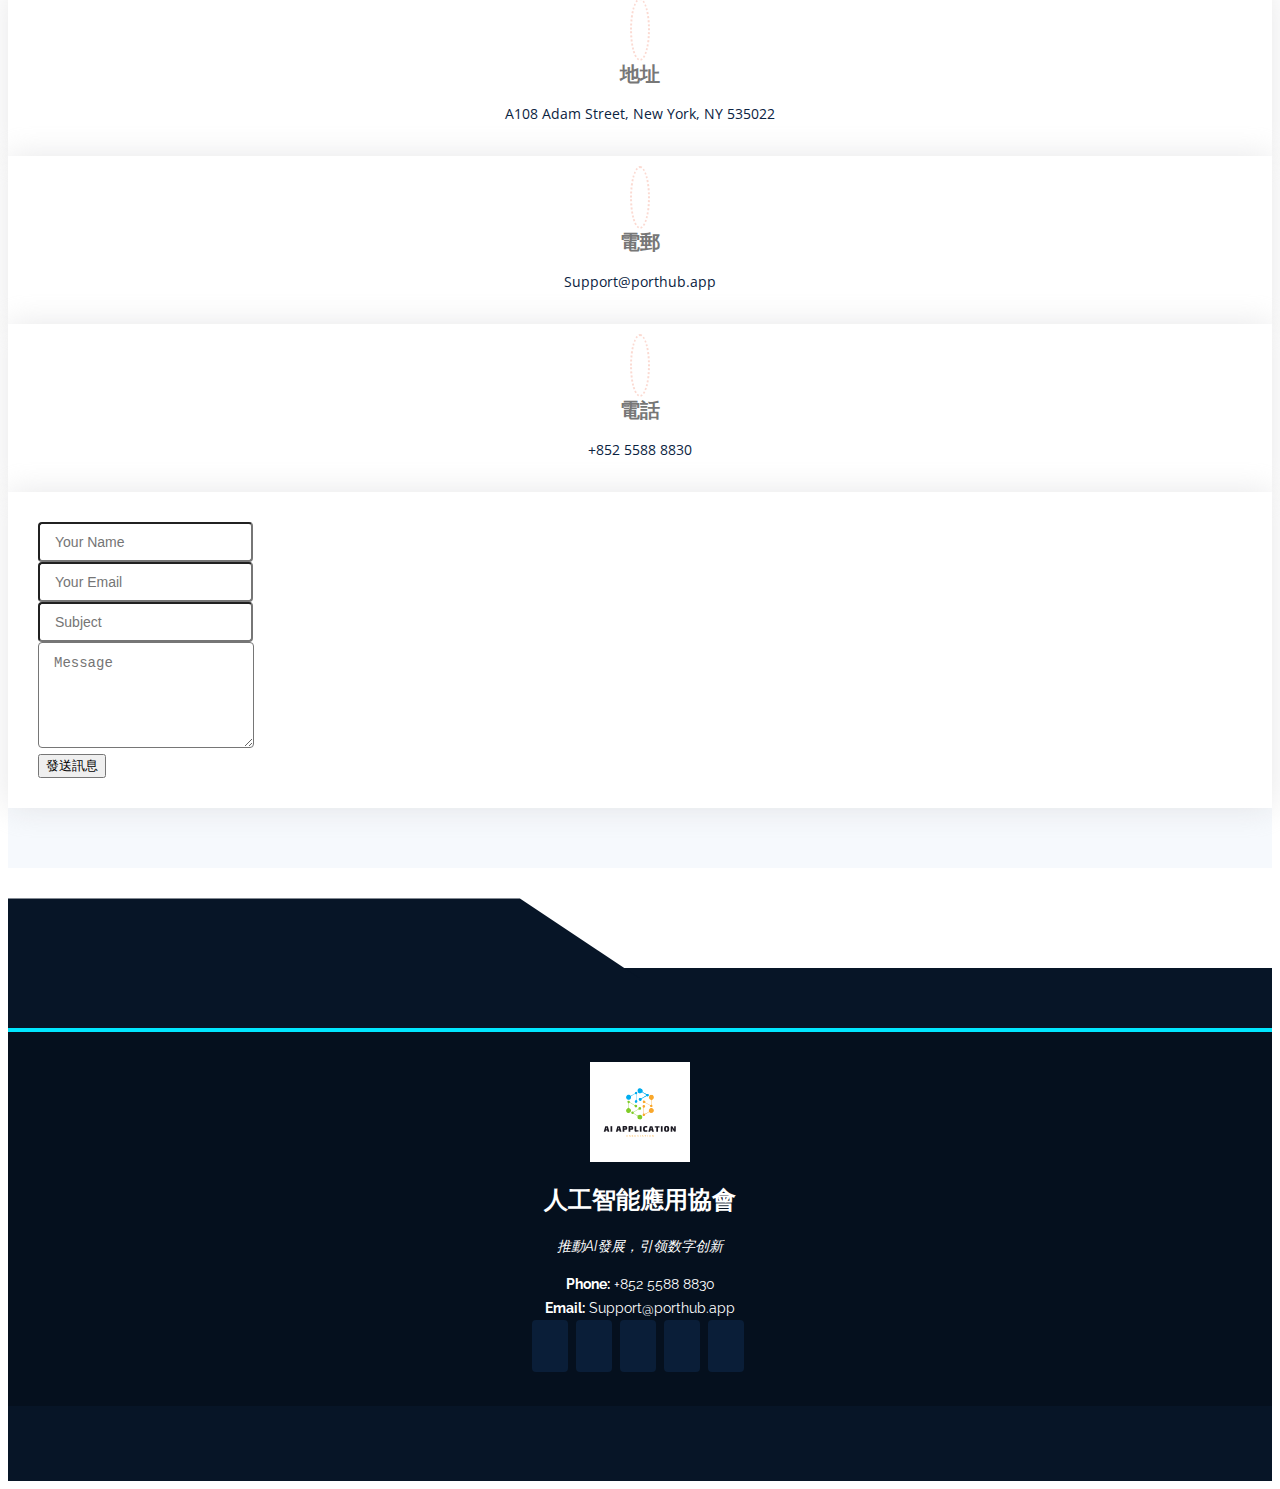
==== commit 940b04e2: "logo" ====
--- a/index.html
+++ b/index.html
@@ -123,7 +123,7 @@
     <header id="header" class="fixed-top">
         <div class="container d-flex align-items-center justify-content-between">
             <a href="index.html">
-                <img src="./assets/img/main/logo-w.svg" class="logo" alt="" /></a>
+                <img src="./assets/img/main/Untitled design.svg" class="logo" alt="" /></a>
             <!-- Uncomment below if you prefer to use an image logo -->
             <!-- <a href="index.html" class="logo"><img src="assets/img/logo.png" alt="" class="img-fluid"></a>-->
 
@@ -167,7 +167,7 @@
                         <p class="animate__animated animate__fadeInUp">
                             推動AI發展，引领数字创新
                         </p>
-                        <a href="#about" class="btn-get-started animate__animated animate__fadeInUp scrollto">查看詳情</a
+                        <a href="#contact" class="btn-get-started d-none animate__animated animate__fadeInUp scrollto">查看詳情</a
               >
             </div>
           </div>
@@ -434,24 +434,7 @@
               </div>
             </div>
 
-            <div  data-wow-delay="0.1s ">
-              <div class="member " data-aos="zoom-in " data-aos-delay="200 ">
-                <img
-                  src="assets/img/portfolio/martin.png "
-                  class="img-fluid w-100 "
-                  alt=" "
-                />
-                <div class="member-info ">
-                  <div class="member-info-content ">
-                    <h4>創會副會長</h4>
-                    <span>
-                        關啟光  <br />
-                        Martin Kwan</span
-                    >
-                  </div>
-                </div>
-              </div>
-            </div>
+         
 
             <div  data-wow-delay="0.2s ">
               <div class="member " data-aos="zoom-in " data-aos-delay="300 ">
@@ -467,7 +450,7 @@
                   <div class="member-info-content ">
                     <h4>協會司庫
                          </h4>
-                    <span>羅卓英 <br>Joe LAW </span> </div>
+                    <span>羅卓英先生 <br>Joe LAW </span> </div>
                             </div>
                         </div>
                     </div>
@@ -480,7 +463,7 @@
                                     <h4>創會成員
                                     </h4>
 
-                                    <span>梁迪軒 <br>Matthew Leung </span>
+                                    <span>梁迪軒先生 <br>Matthew Leung </span>
                                 </div>
                             </div>
                         </div>
@@ -494,11 +477,29 @@
                                     </h4>
 
 
-                                    <span>譚釗華 <br> Kenneth Tam</span>
-                                </div>
-                            </div>
-                        </div>
-                    </div>
+                                    <span>譚釗華先生 <br> Kenneth Tam</span>
+                                </div>
+                            </div>
+                        </div>
+                    </div>
+
+                    <div data-wow-delay="0.1s ">
+                        <div class="member " data-aos="zoom-in " data-aos-delay="200 ">
+                            <img src="assets/img/portfolio/martin.png " class="img-fluid w-100 " alt=" " />
+                            <div class="member-info ">
+                                <div class="member-info-content ">
+                                    <h4>創會秘書
+                                    </h4>
+                                    <span>
+                                  關啟光先生
+            <br />香港共享經濟商會創會會長 <br>
+            立昇教育集團主席 <br>
+                                  Martin Kwan</span
+                              >
+                            </div>
+                          </div>
+                        </div>
+                      </div>
                 </div>
             </div>
         </section>
@@ -547,57 +548,57 @@
               <div class="box featured " data-aos="zoom-in " data-aos-delay="100 ">
                 <h3>Business</h3>
                 <h4>$29<span>per month</span></h4>
-                <ul>
-                  <li>
-                    <i class="bx bx-check "></i> Quam adipiscing vitae proin
-                                </li>
-                                <li><i class="bx bx-check "></i> Nec feugiat nisl pretium</li>
-                                <li>
-                                    <i class="bx bx-check "></i> Nulla at volutpat diam uteera
-                                </li>
-                                <li>
-                                    <i class="bx bx-check "></i> Pharetra massa massa ultricies
-                                </li>
-                                <li>
-                                    <i class="bx bx-check "></i> Massa ultricies mi quis hendrerit
-                                </li>
-                            </ul>
-                            <a href="# " class="get-started-btn ">Get Started</a>
-                        </div>
-                    </div> -->
-
-                    <div class="col-lg-6 ">
-                        <div class="box " data-aos="zoom-in " data-aos-delay="100 ">
-                            <h3 class="mb-5 ">機構會員申請條件</h3>
-
-                            <ul>
-                                <li class="d-flex ">
-                                    <i class="bx bx-check "></i>
-                                    <p class="px-1 ">為註冊公司、機構或組織</p>
-                                </li>
-                                <li class="d-flex ">
-                                    <i class="bx bx-check "></i>
-                                    <p class="px-1 ">
-                                        對人工智能技術有需求，並希望將人工智能技術應用到自己的業務中
-                                    </p>
-                                </li>
-                                <li class="d-flex ">
-                                    <i class="bx bx-check "></i>
-                                    <p class="px-1 ">
-                                        願意遵守協會的章程和規定。如貴機構符合以上條件，請填寫會員申請表格，並繳交會費。我們將盡快審核您的申請，並通知您是否被錄取為協會會員。
-                                    </p>
-                                </li>
-                            </ul>
-                            <a href="# " class="get-started-btn ">Get Started</a>
-                        </div>
-                    </div>
-                </div>
-            </div>
+                                    <ul>
+                                        <li>
+                                            <i class="bx bx-check "></i> Quam adipiscing vitae proin
+                                        </li>
+                                        <li><i class="bx bx-check "></i> Nec feugiat nisl pretium</li>
+                                        <li>
+                                            <i class="bx bx-check "></i> Nulla at volutpat diam uteera
+                                        </li>
+                                        <li>
+                                            <i class="bx bx-check "></i> Pharetra massa massa ultricies
+                                        </li>
+                                        <li>
+                                            <i class="bx bx-check "></i> Massa ultricies mi quis hendrerit
+                                        </li>
+                                    </ul>
+                                    <a href="# " class="get-started-btn ">Get Started</a>
+                                </div>
+                            </div> -->
+
+                            <div class="col-lg-6 ">
+                                <div class="box " data-aos="zoom-in " data-aos-delay="100 ">
+                                    <h3 class="mb-5 ">機構會員申請條件</h3>
+
+                                    <ul>
+                                        <li class="d-flex ">
+                                            <i class="bx bx-check "></i>
+                                            <p class="px-1 ">為註冊公司、機構或組織</p>
+                                        </li>
+                                        <li class="d-flex ">
+                                            <i class="bx bx-check "></i>
+                                            <p class="px-1 ">
+                                                對人工智能技術有需求，並希望將人工智能技術應用到自己的業務中
+                                            </p>
+                                        </li>
+                                        <li class="d-flex ">
+                                            <i class="bx bx-check "></i>
+                                            <p class="px-1 ">
+                                                願意遵守協會的章程和規定。如貴機構符合以上條件，請填寫會員申請表格，並繳交會費。我們將盡快審核您的申請，並通知您是否被錄取為協會會員。
+                                            </p>
+                                        </li>
+                                    </ul>
+                                    <a href="# " class="get-started-btn ">Get Started</a>
+                                </div>
+                            </div>
+                        </div>
+                    </div>
         </section>
         <!-- End Pricing Section -->
 
         <!-- ======= Contact Section ======= -->
-        <section id="contact " class="contact section-bg ">
+        <section id="contact" class="contact section-bg ">
             <div class="container " data-aos="fade-up ">
                 <div class="section-title ">
                     <h2>聯絡</h2>
@@ -674,7 +675,7 @@
                 <div class="row ">
                     <div class="col-lg-4 col-md-6 ">
                         <div class="footer-info ">
-                            <img src="./assets/img/main/logo-w.svg " class="footer-logo " alt=" " />
+                            <img src="./assets/img/main/Untitled design.svg" class="footer-logo " alt=" " />
                             <h3>人工智能應用協會</h3>
                             <p class="pb-3 ">
                                 <em>推動AI發展，引领数字创新</em>
--- a/assets/css/style.css
+++ b/assets/css/style.css
@@ -135,13 +135,14 @@
 }
 
 #header .logo {
-    font-size: 26px;
     margin: 0;
     padding: 6px 0 0;
     line-height: 1;
     font-weight: 700;
     letter-spacing: 0.5px;
     text-transform: uppercase;
+    width: 100px;
+    height: 100px;
 }
 
 #header .logo a {
@@ -448,11 +449,18 @@
     animation-delay: 0.4s;
     color: #fff;
     margin-top: 10px;
+    font-size: 28px;
 }
 
 @media (min-width: 1200px) {
     #hero p {
         width: 50%;
+    }
+}
+
+@media (max-width: 768px) {
+    #hero p {
+        font-size: 20px;
     }
 }
 
@@ -1566,10 +1574,13 @@
     }
 }
 
-@media (max-width: 420px) {
+@media (max-width: 480px) {
     .pricing .box {
         max-width: 100%;
         margin: 0 auto 30px auto;
+    }
+    .team .member {
+        height: 400px;
     }
 }
 
@@ -1803,6 +1814,8 @@
 #footer .footer-logo {
     width: 50%;
     margin-bottom: 20px;
+    width: 100px;
+    height: 100px;
 }
 
 #footer .footer-top .footer-info {
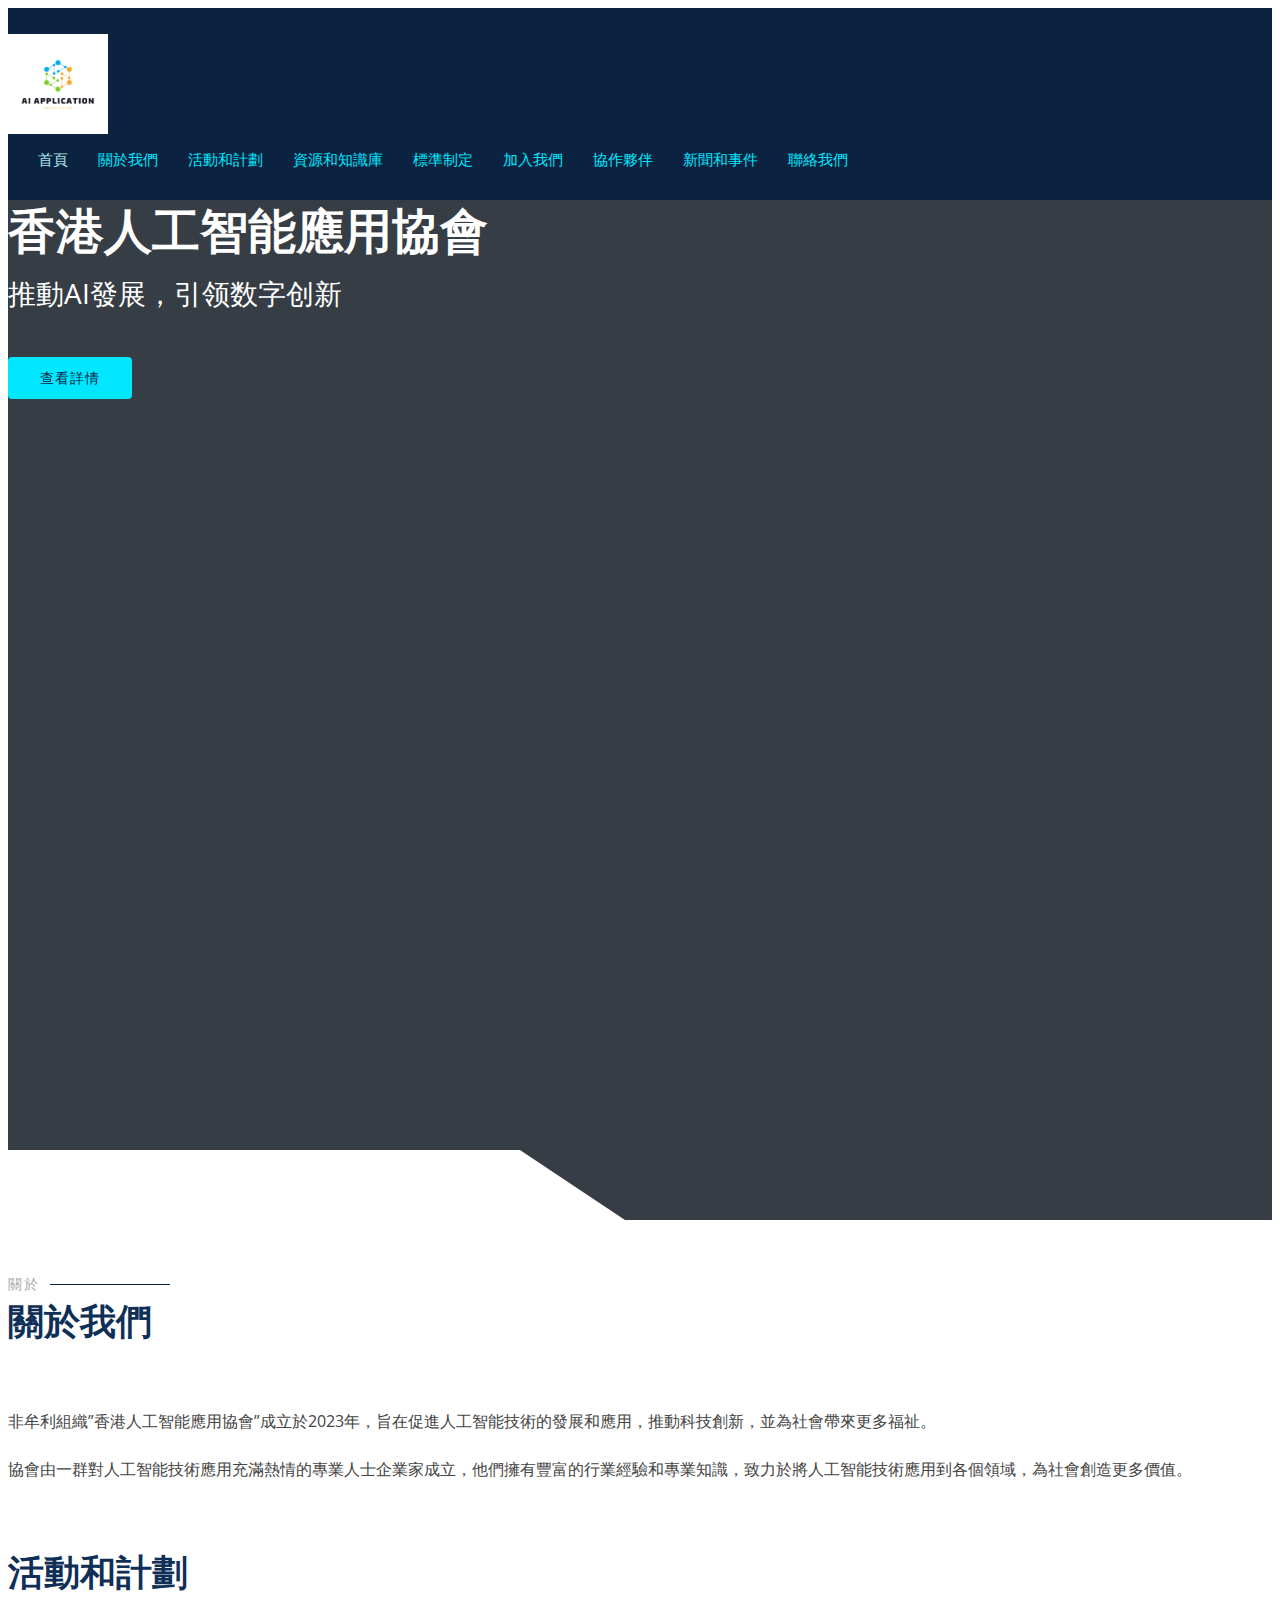
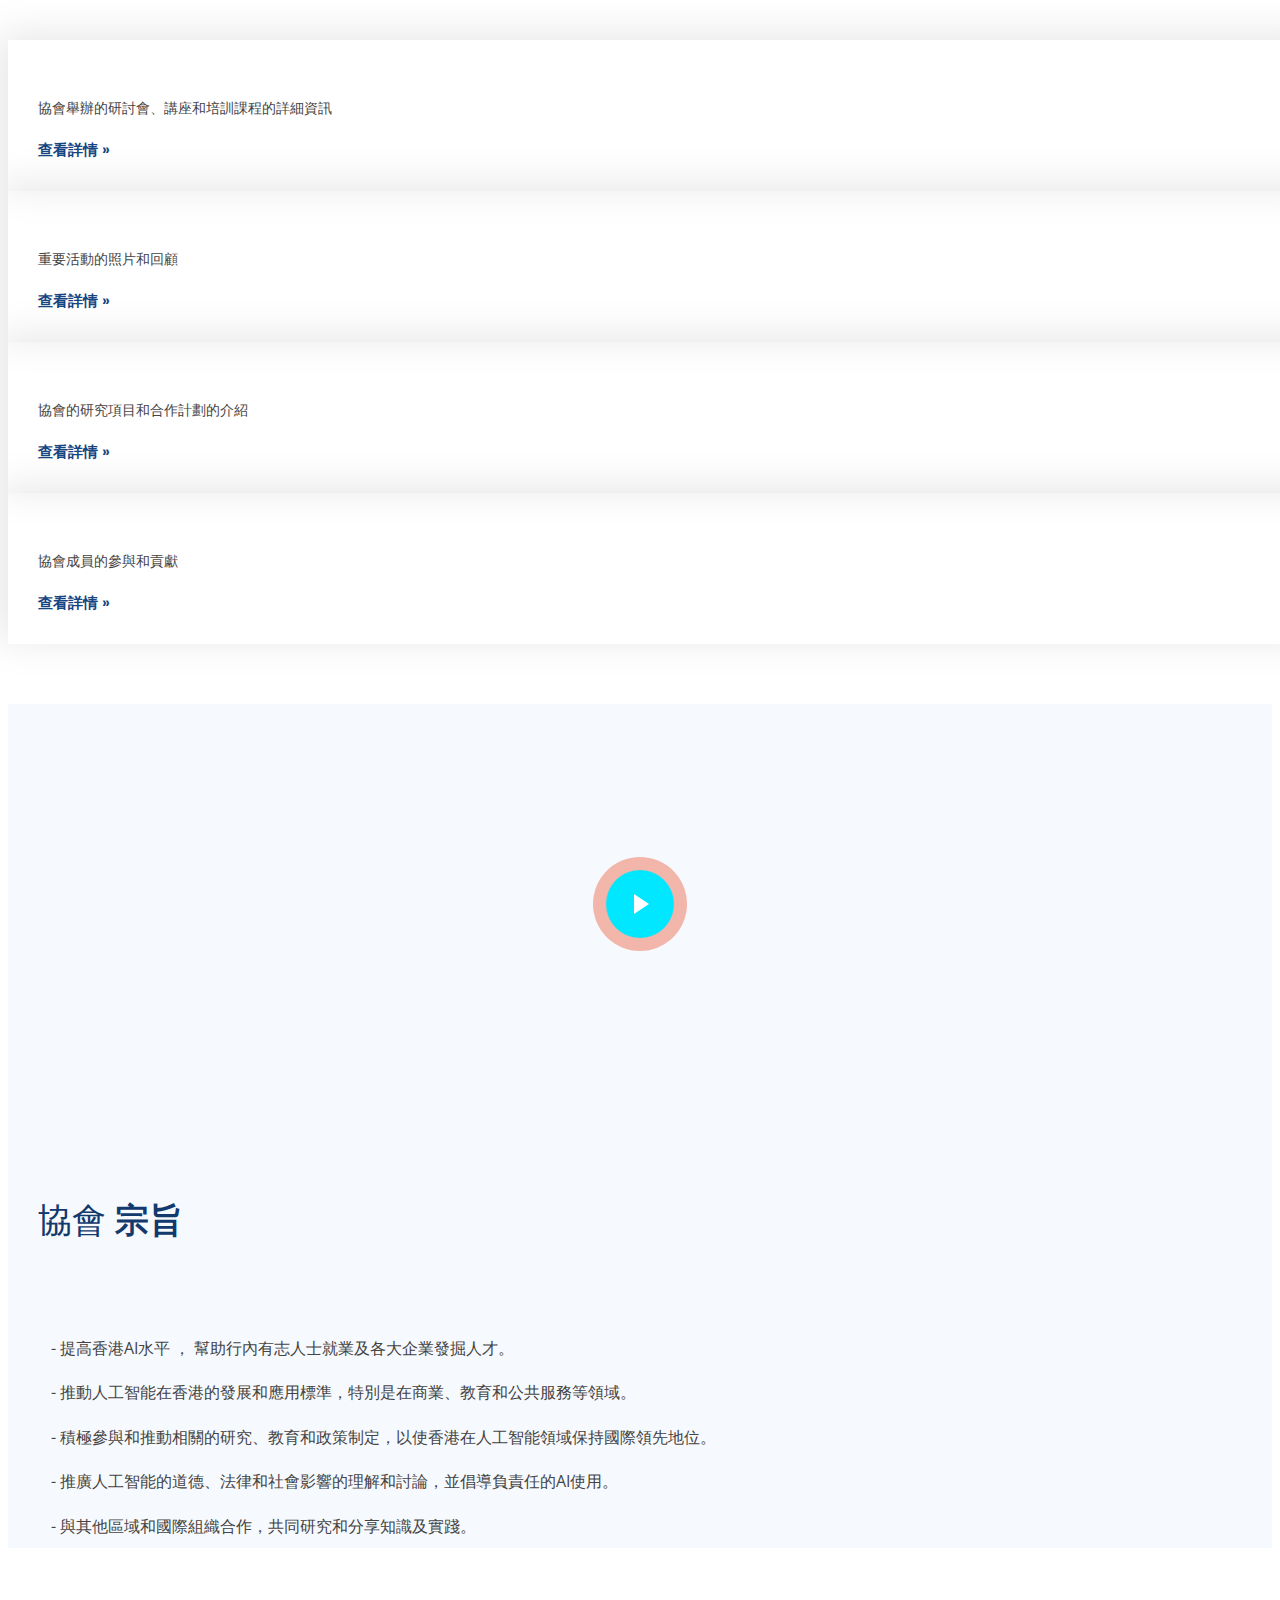
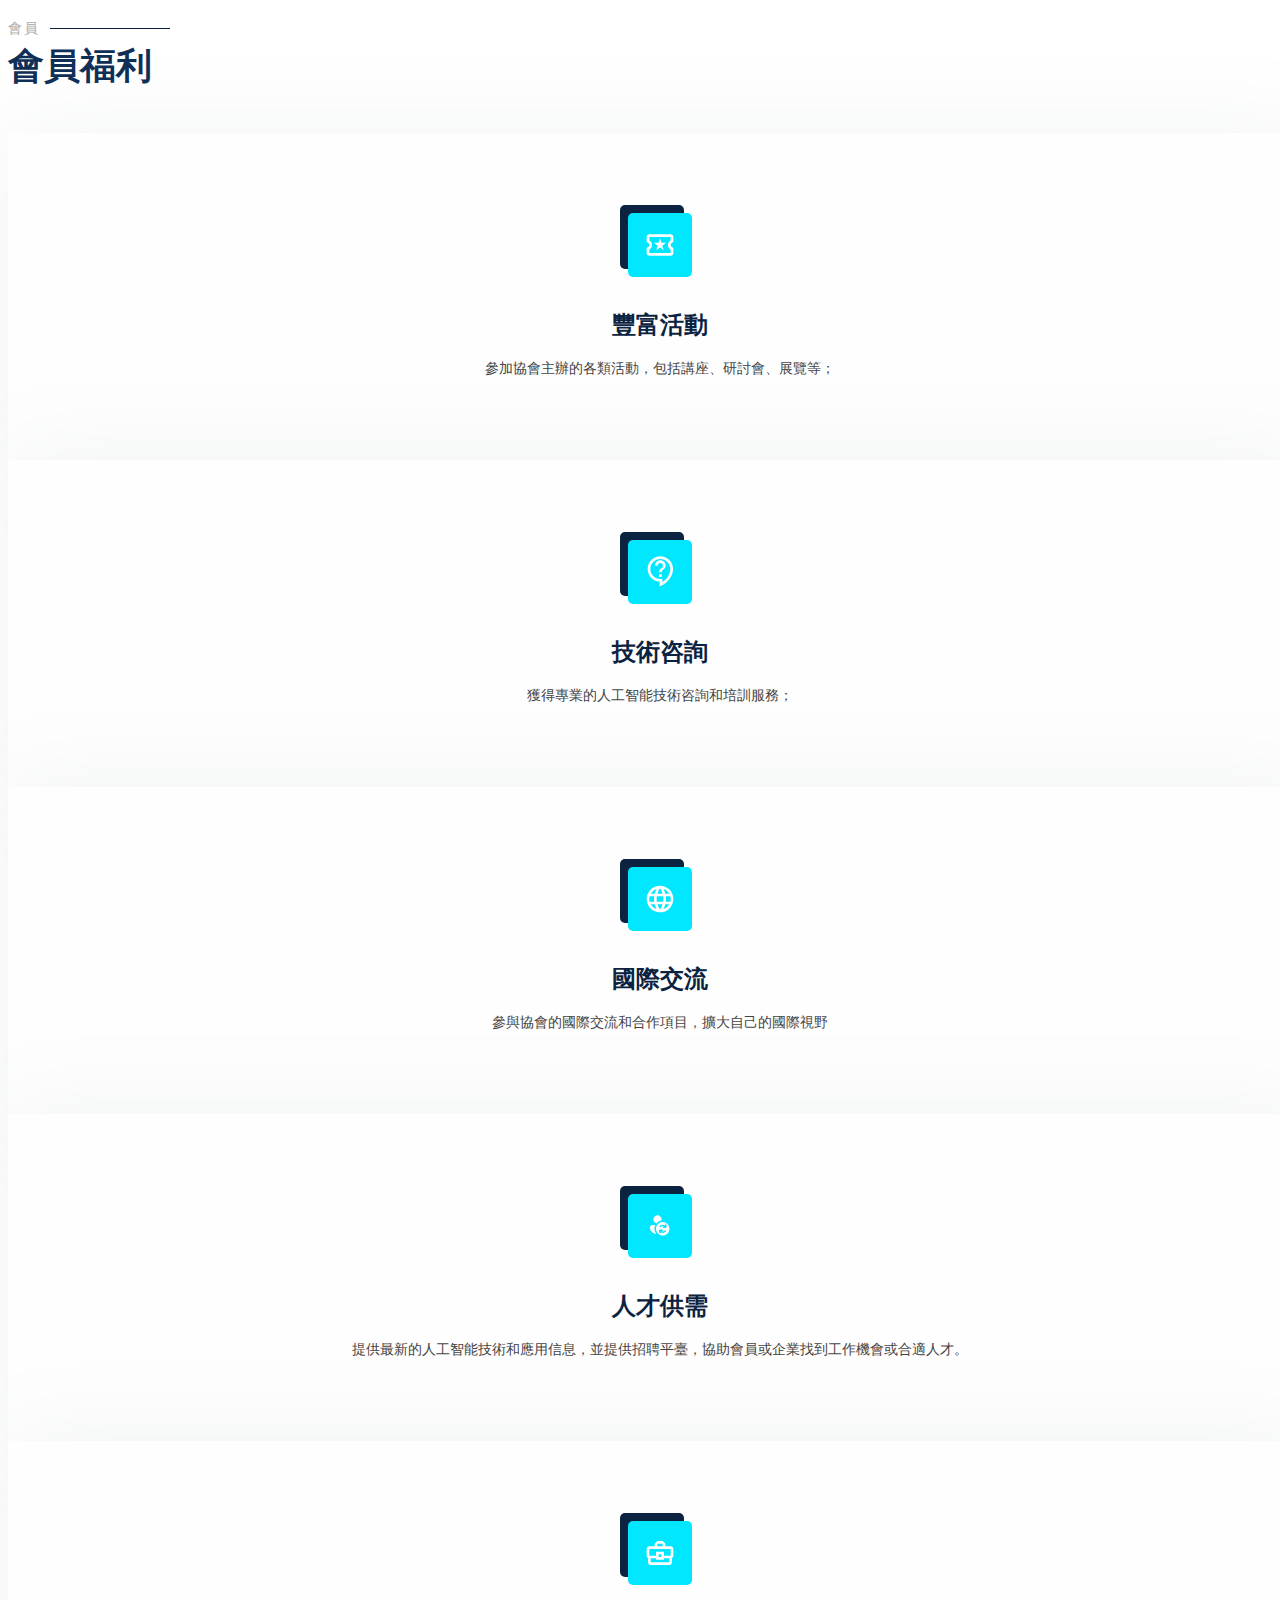
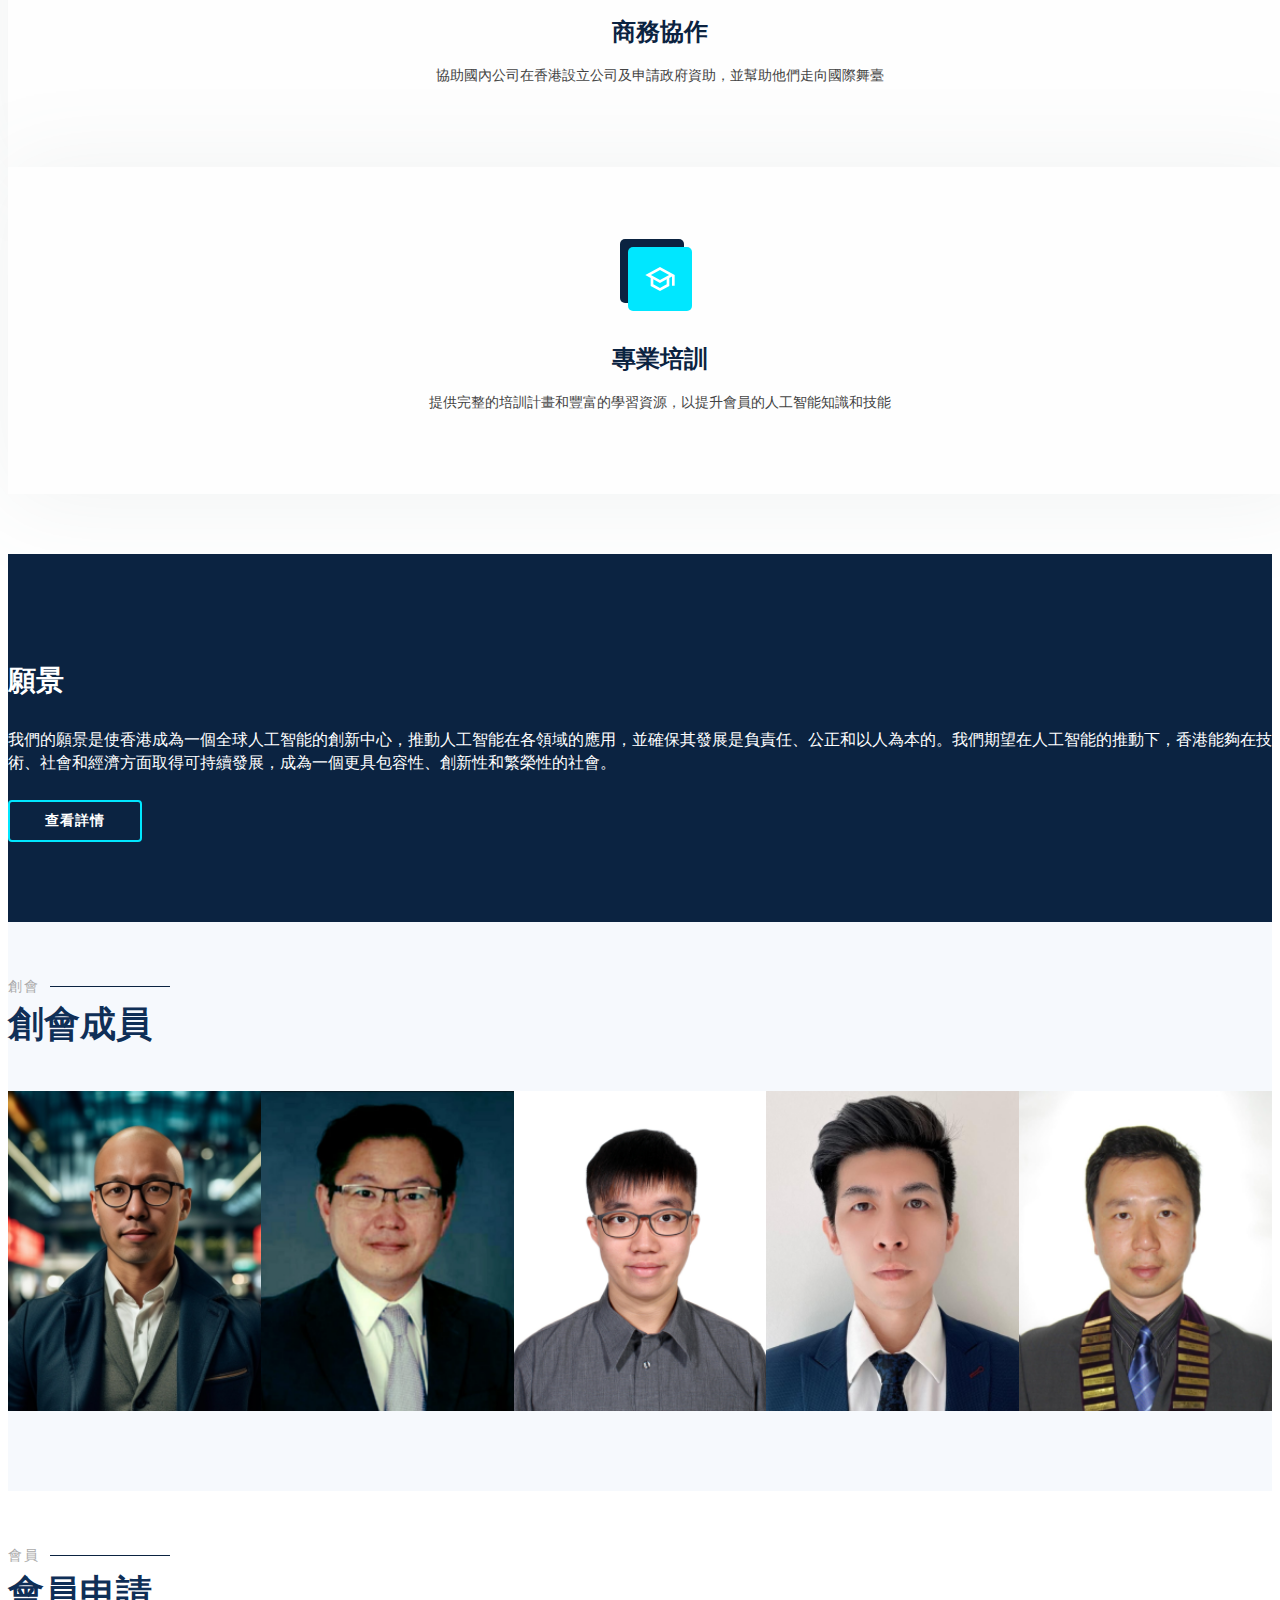
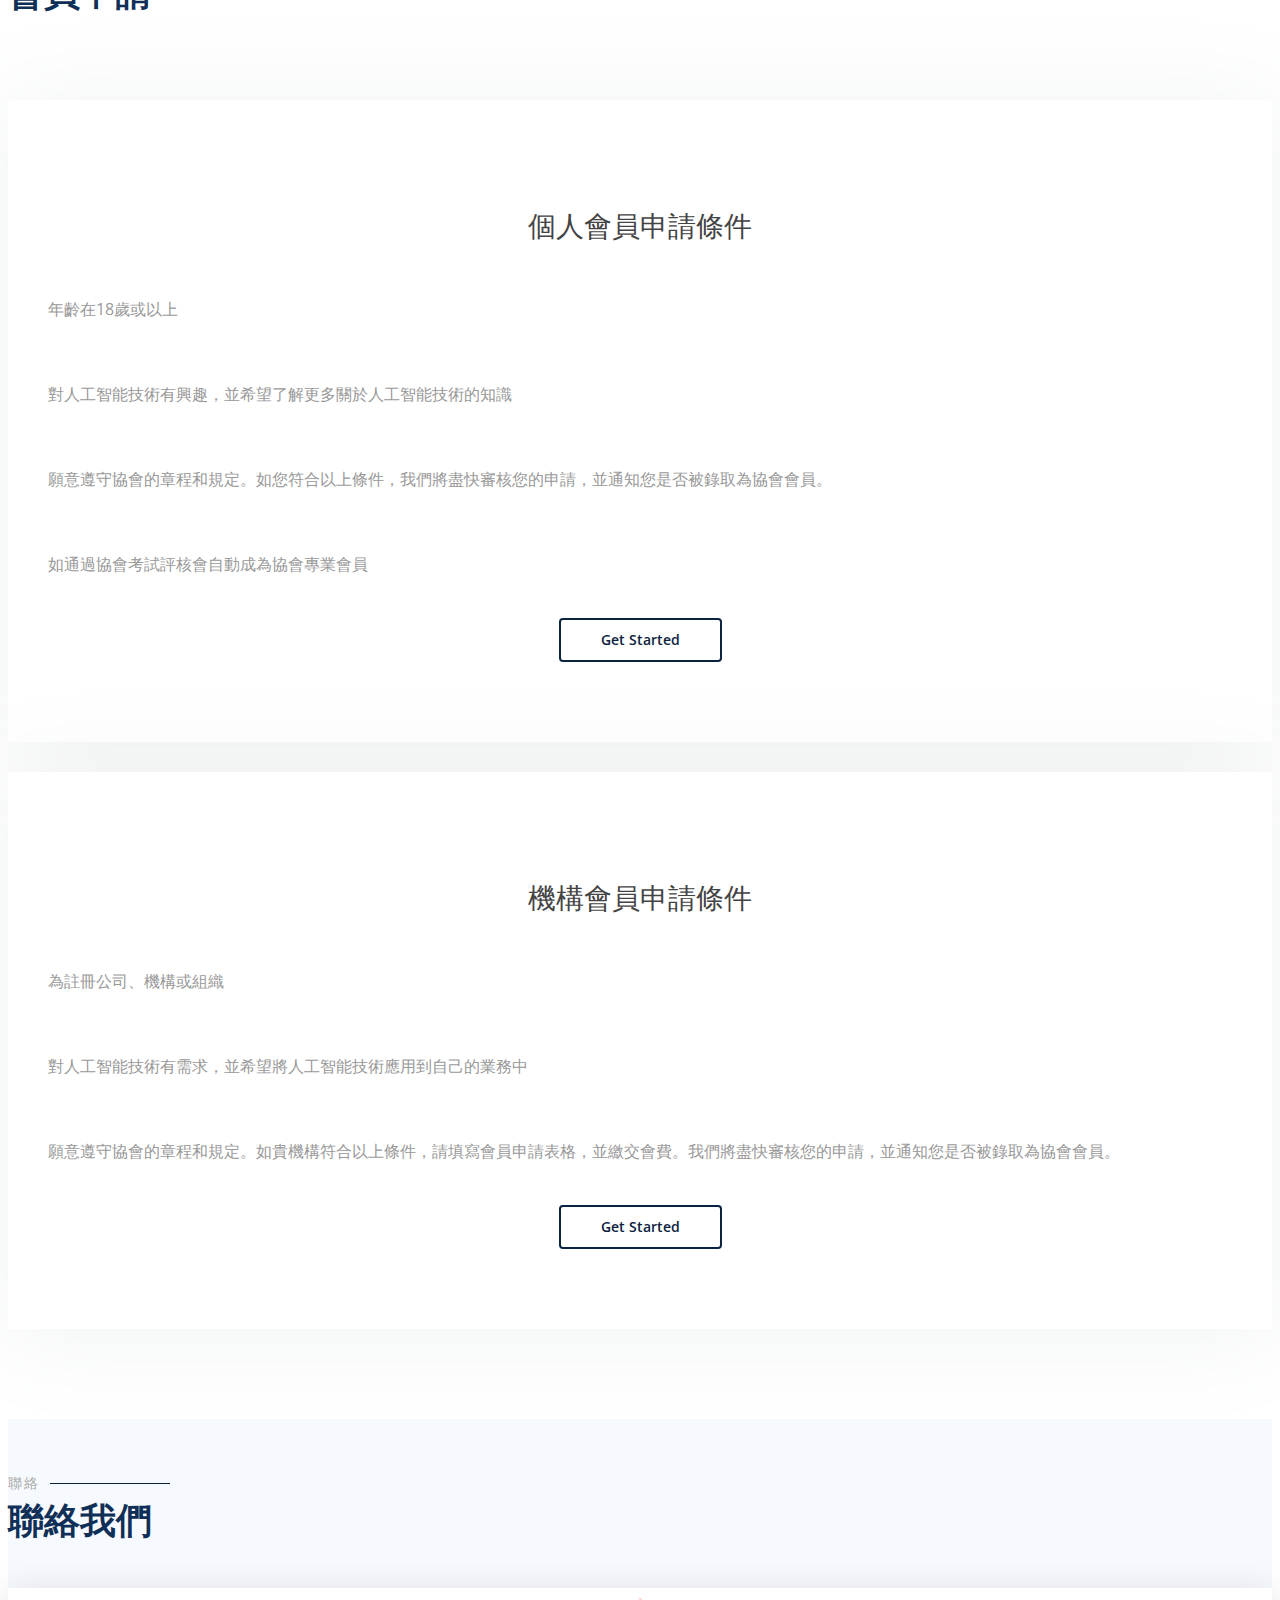
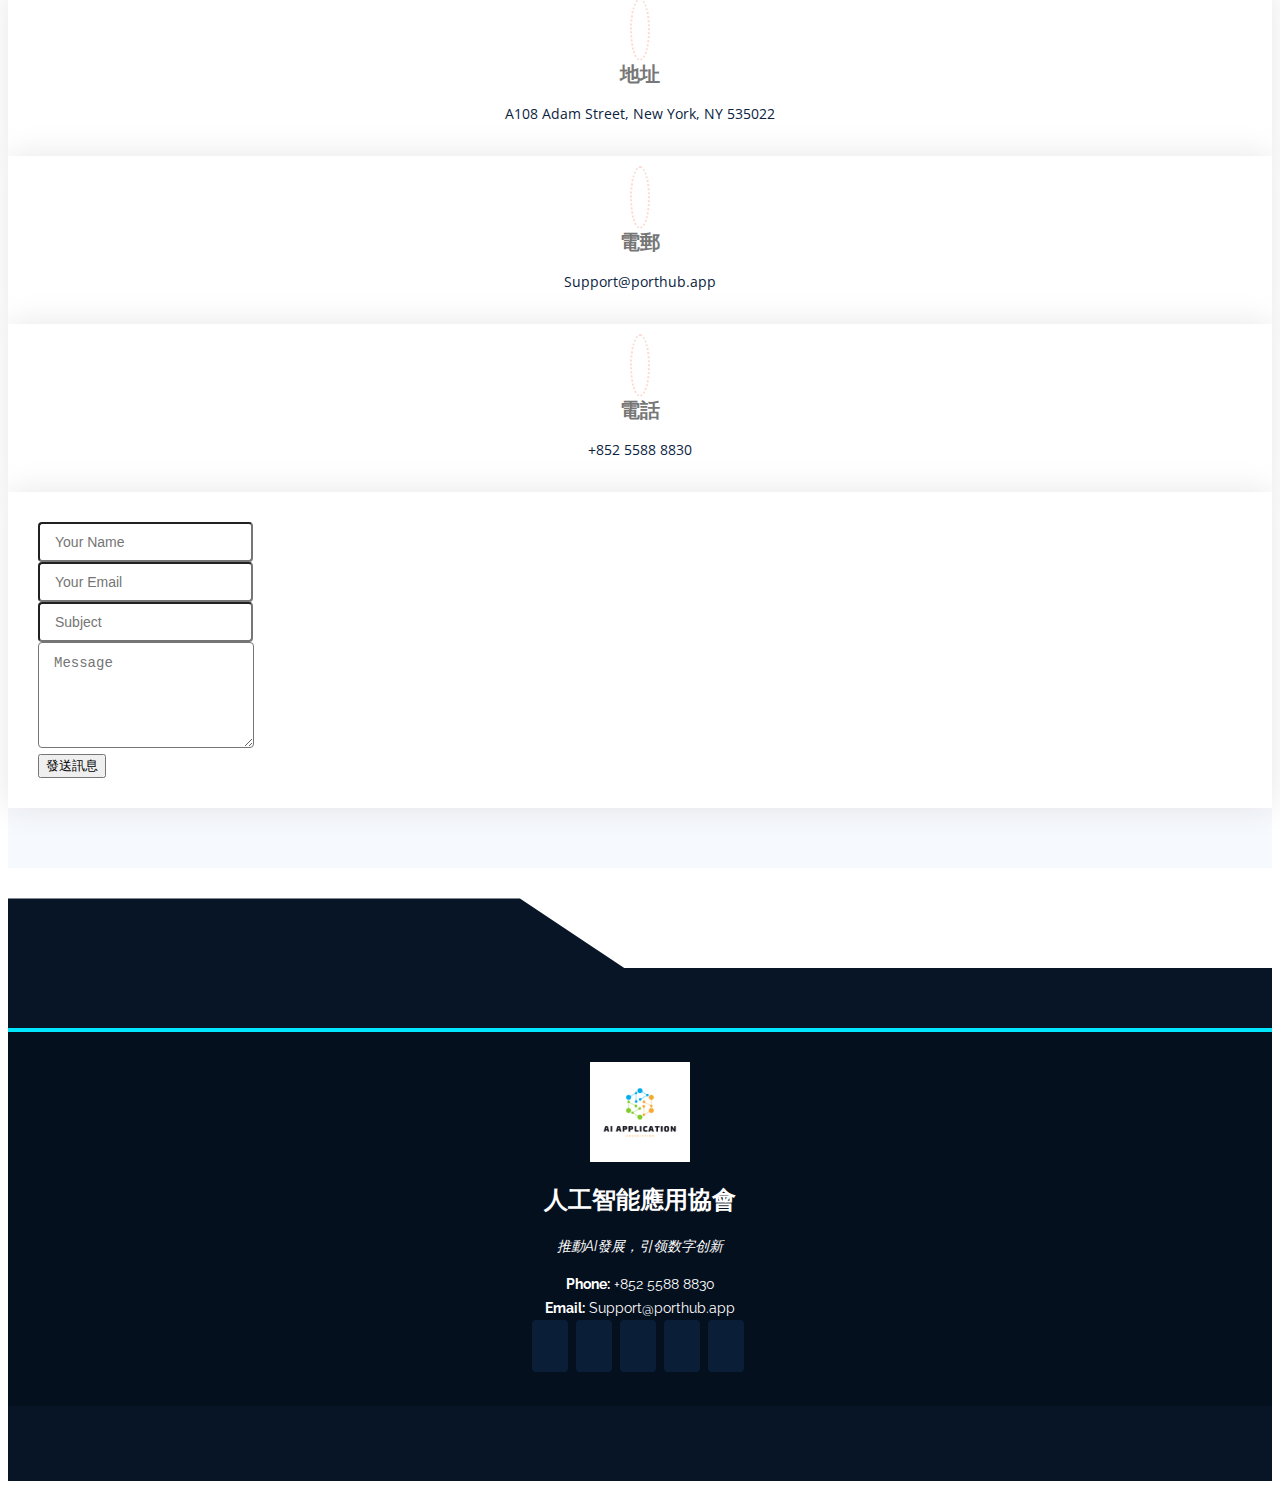
==== commit c69fcbd4: "m" ====
--- a/index.html
+++ b/index.html
@@ -123,7 +123,7 @@
     <header id="header" class="fixed-top">
         <div class="container d-flex align-items-center justify-content-between">
             <a href="index.html">
-                <img src="./assets/img/main/Untitled design.svg" class="logo" alt="" /></a>
+                <img src="./assets/img/main/Untitled design.png" class="logo" alt="" /></a>
             <!-- Uncomment below if you prefer to use an image logo -->
             <!-- <a href="index.html" class="logo"><img src="assets/img/logo.png" alt="" class="img-fluid"></a>-->
 
@@ -675,7 +675,7 @@
                 <div class="row ">
                     <div class="col-lg-4 col-md-6 ">
                         <div class="footer-info ">
-                            <img src="./assets/img/main/Untitled design.svg" class="footer-logo " alt=" " />
+                            <img src="./assets/img/main/Untitled design.png" class="footer-logo " alt=" " />
                             <h3>人工智能應用協會</h3>
                             <p class="pb-3 ">
                                 <em>推動AI發展，引领数字创新</em>
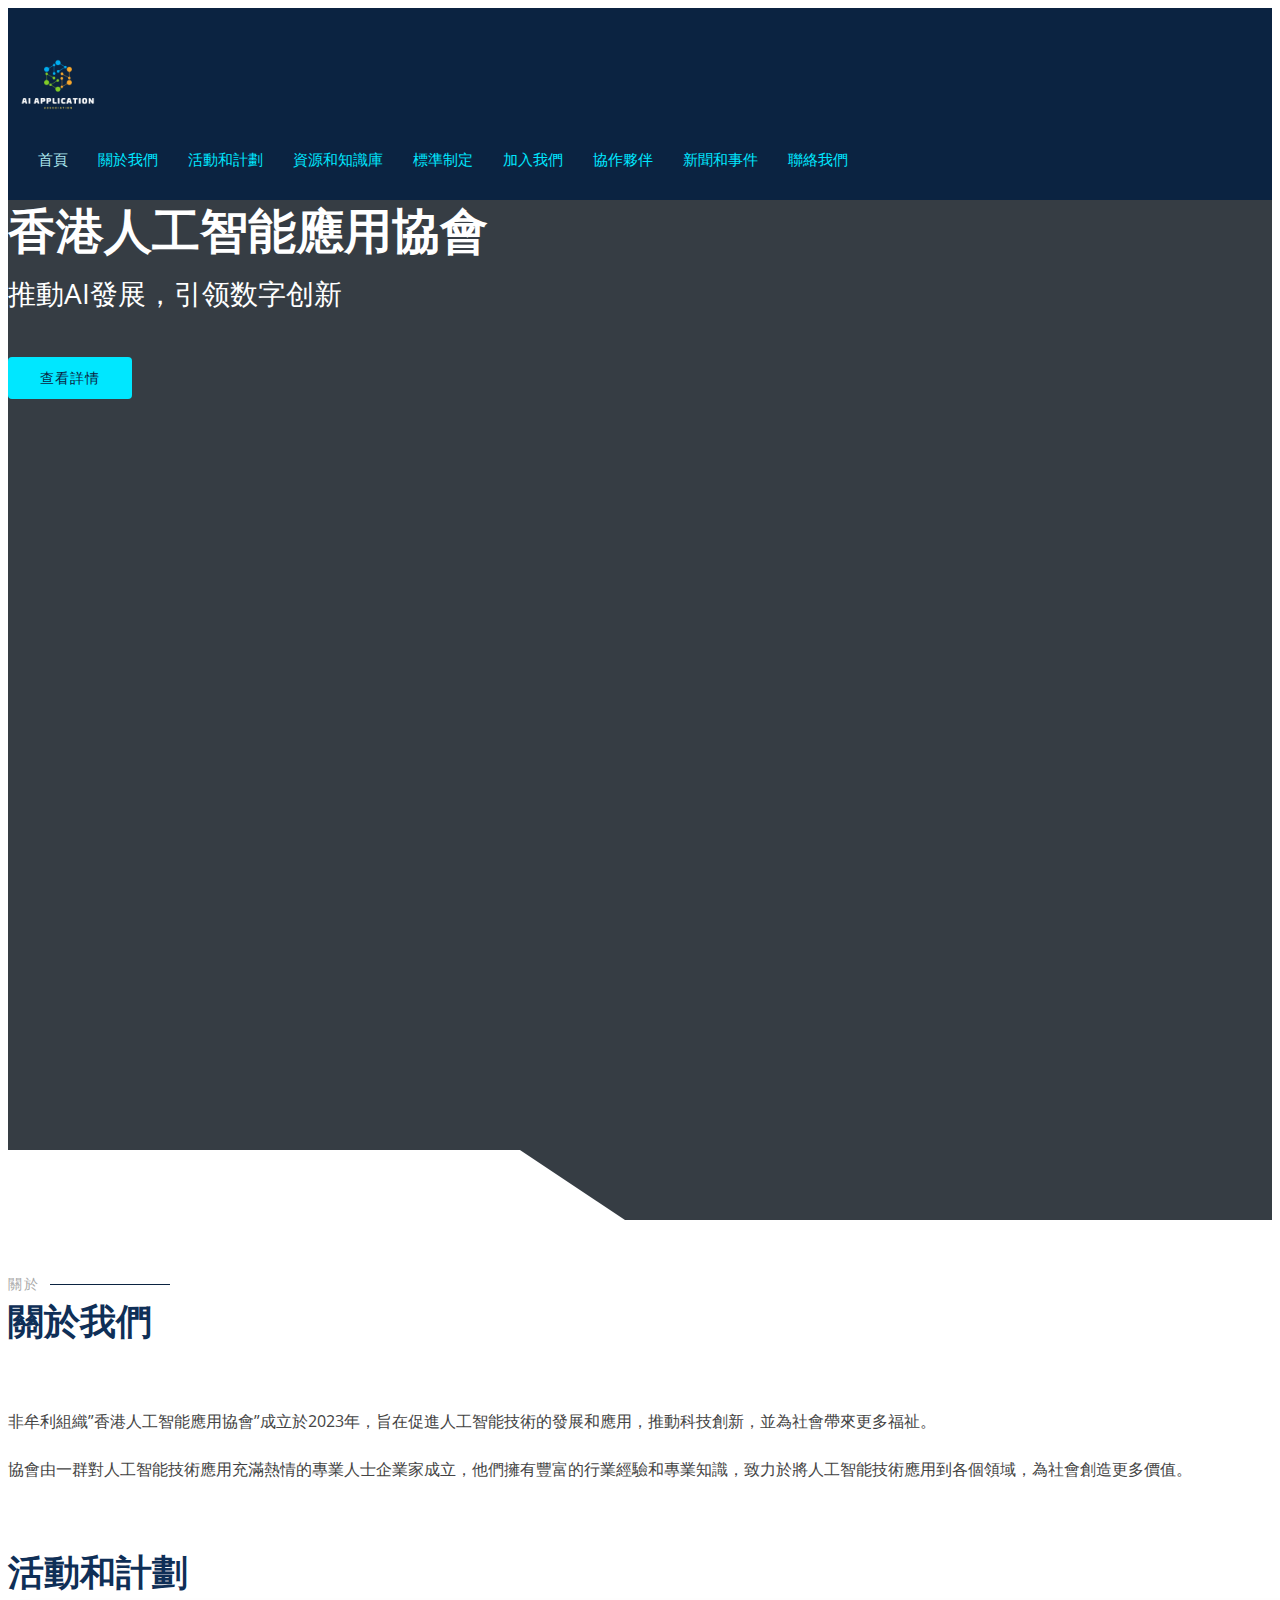
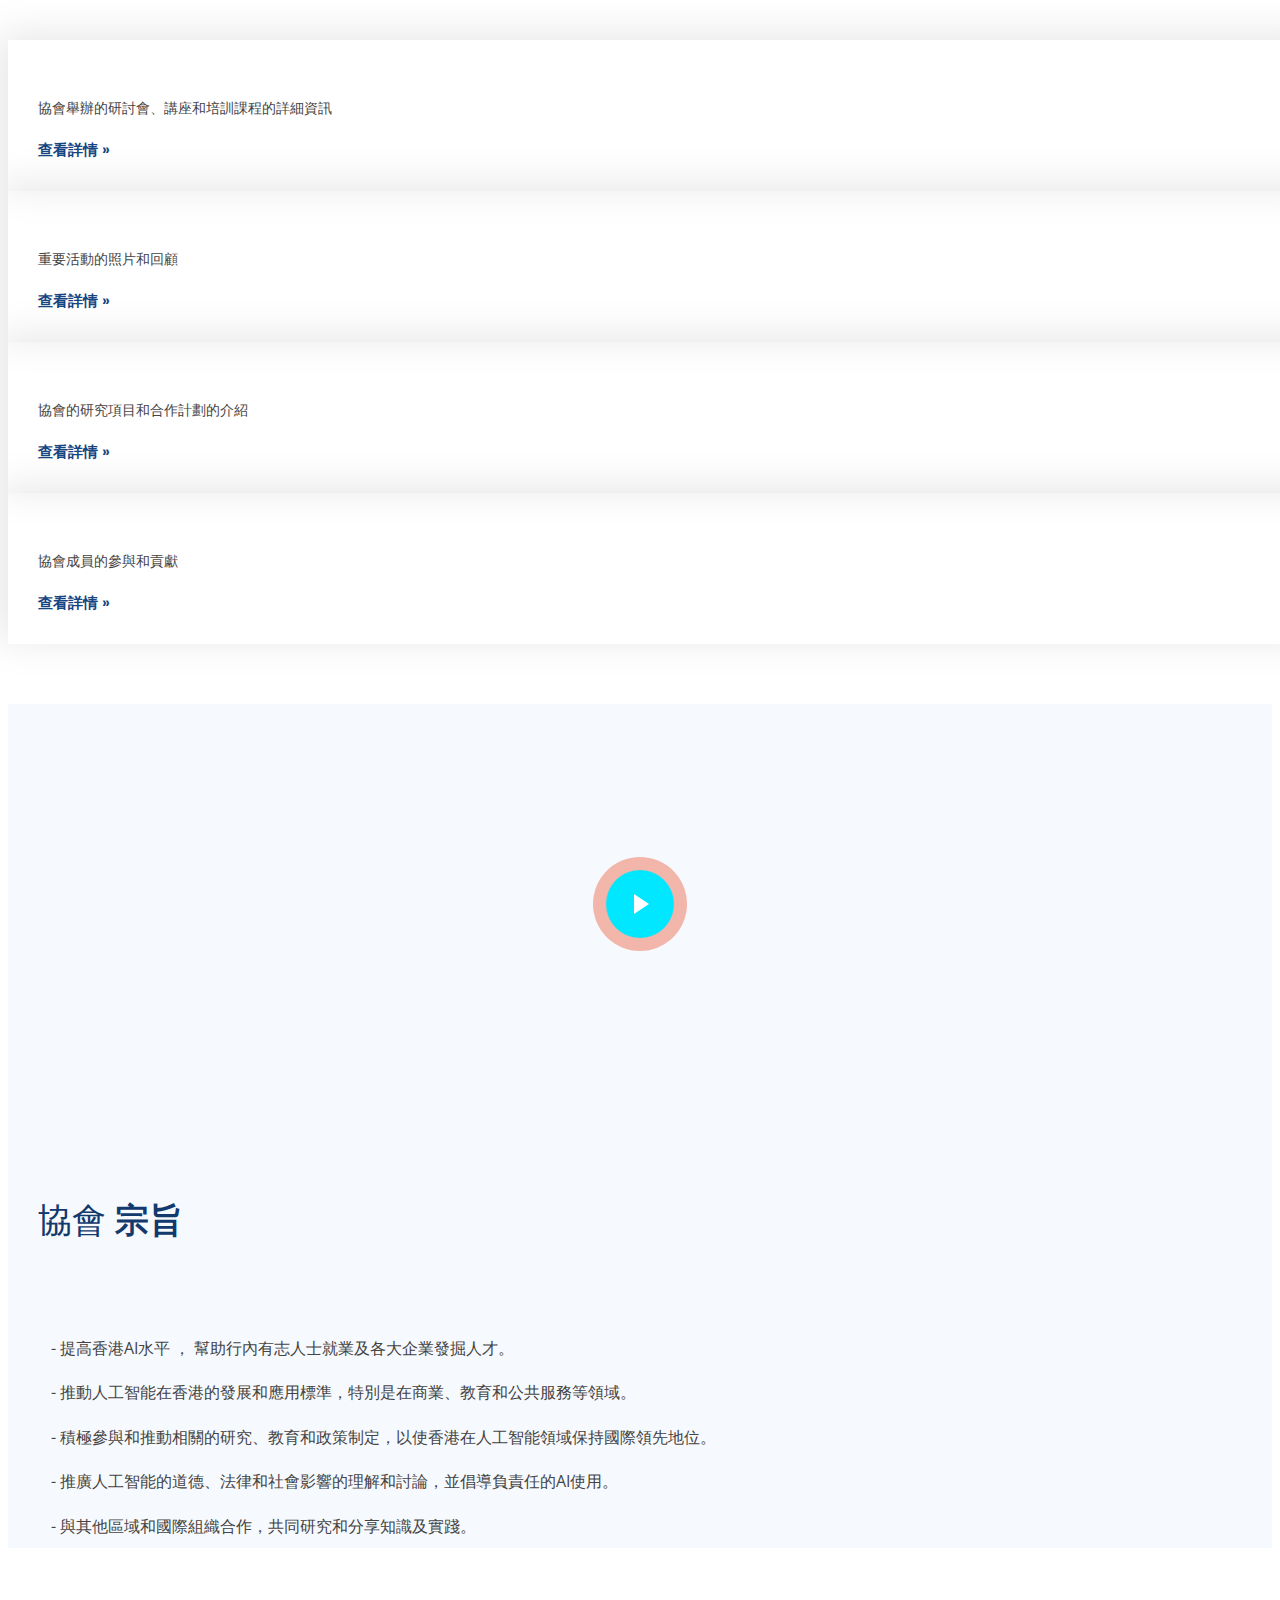
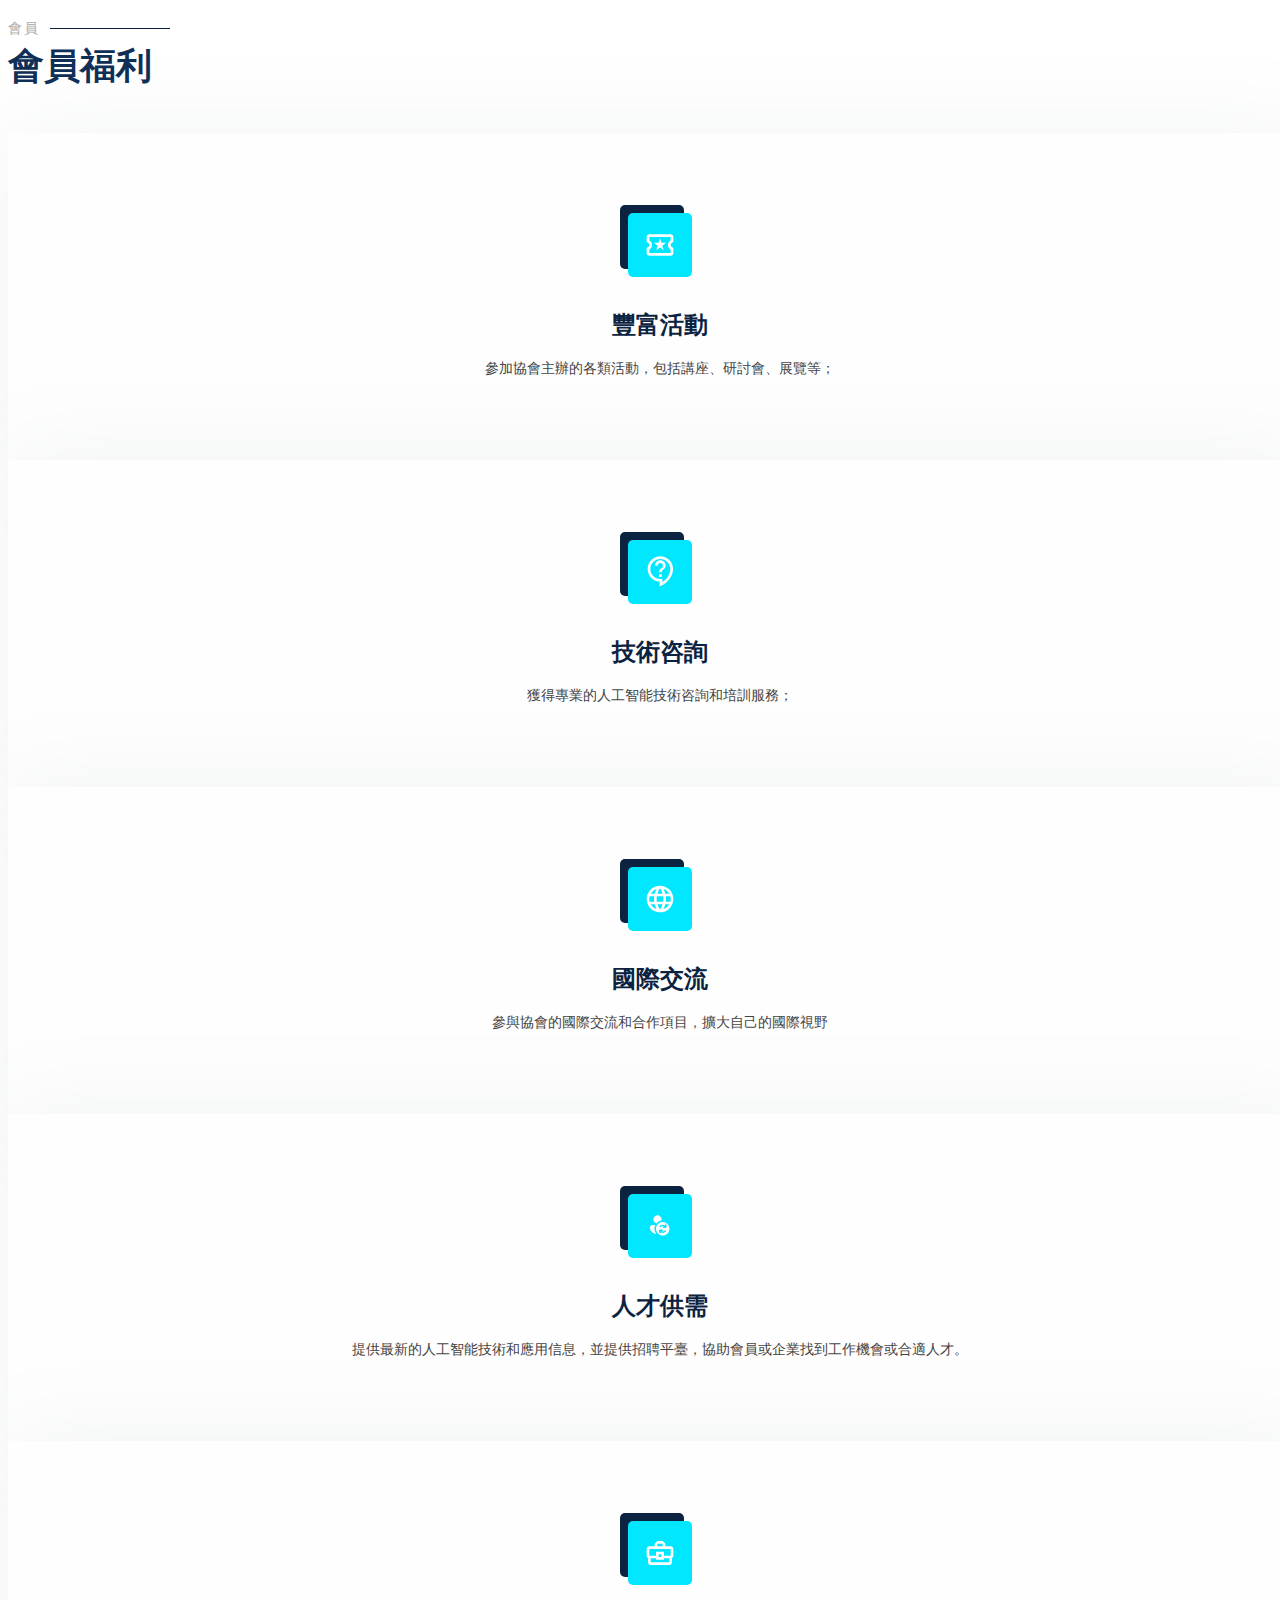
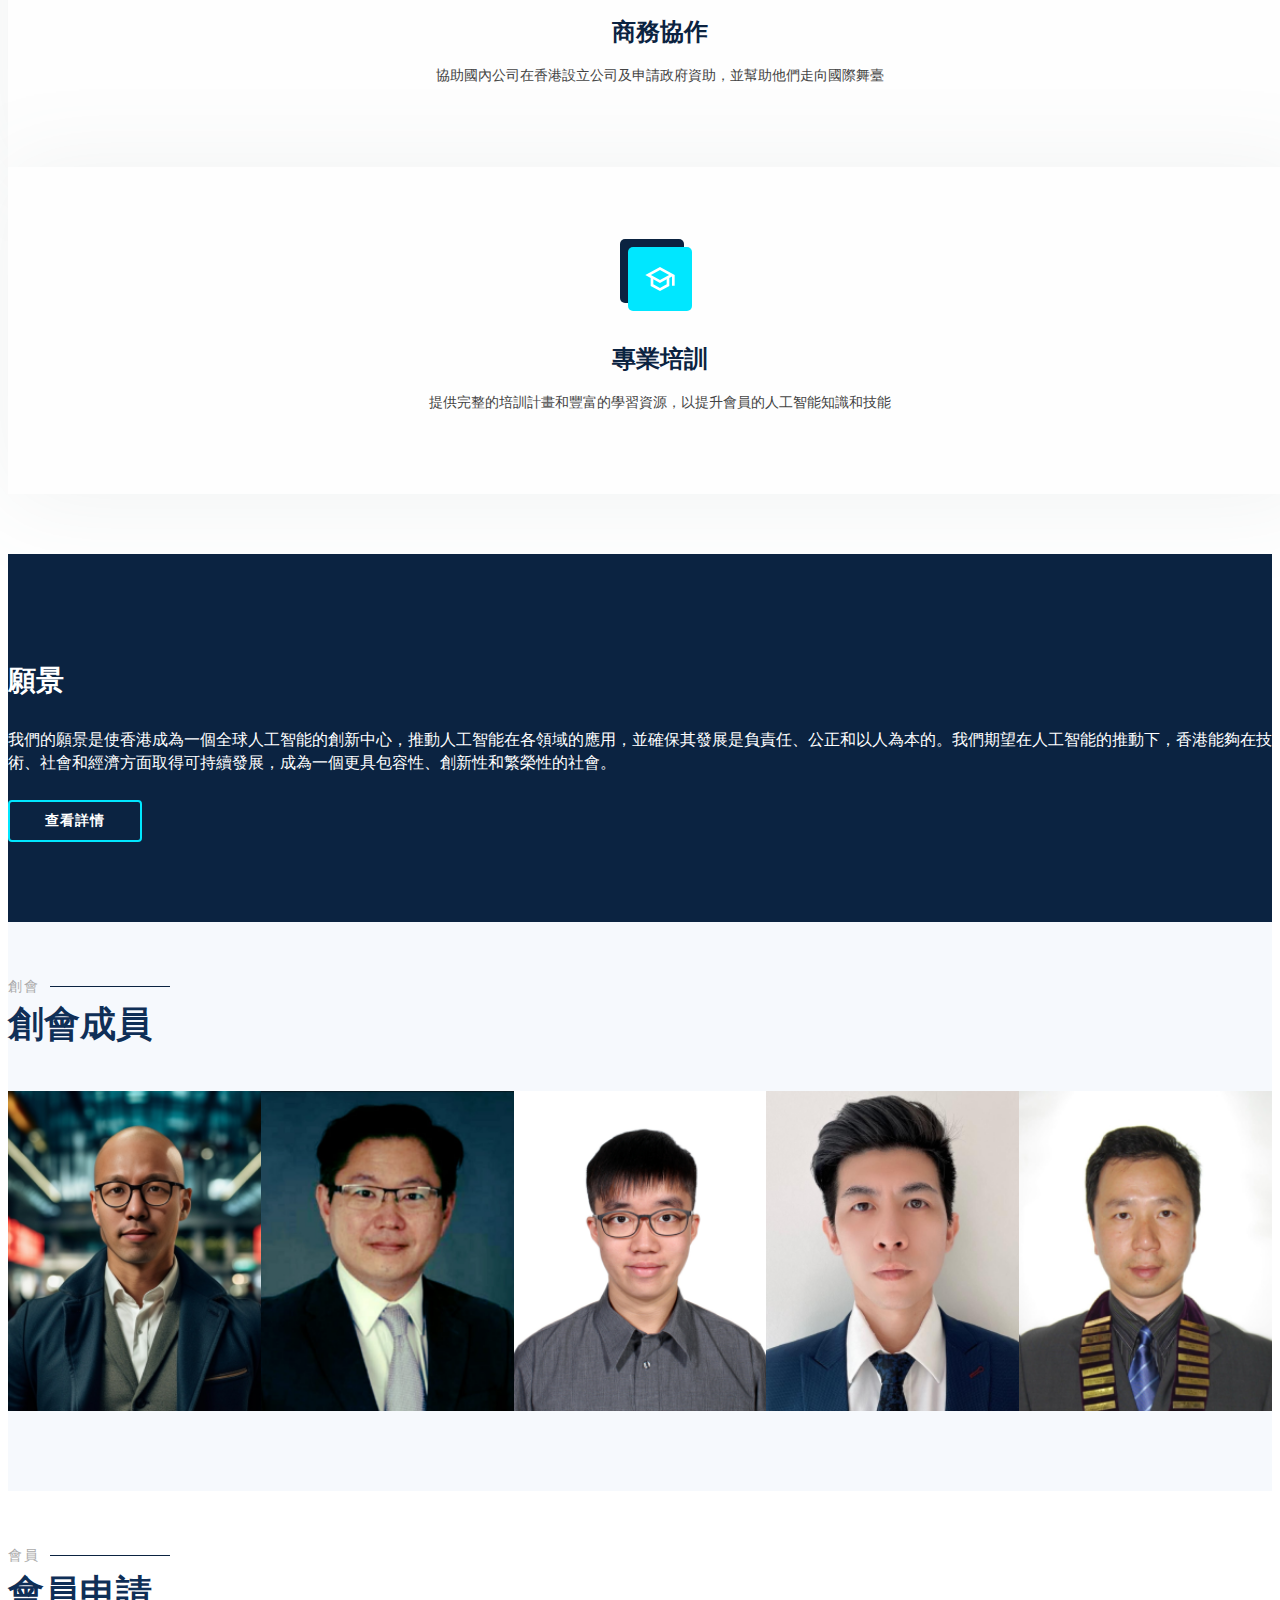
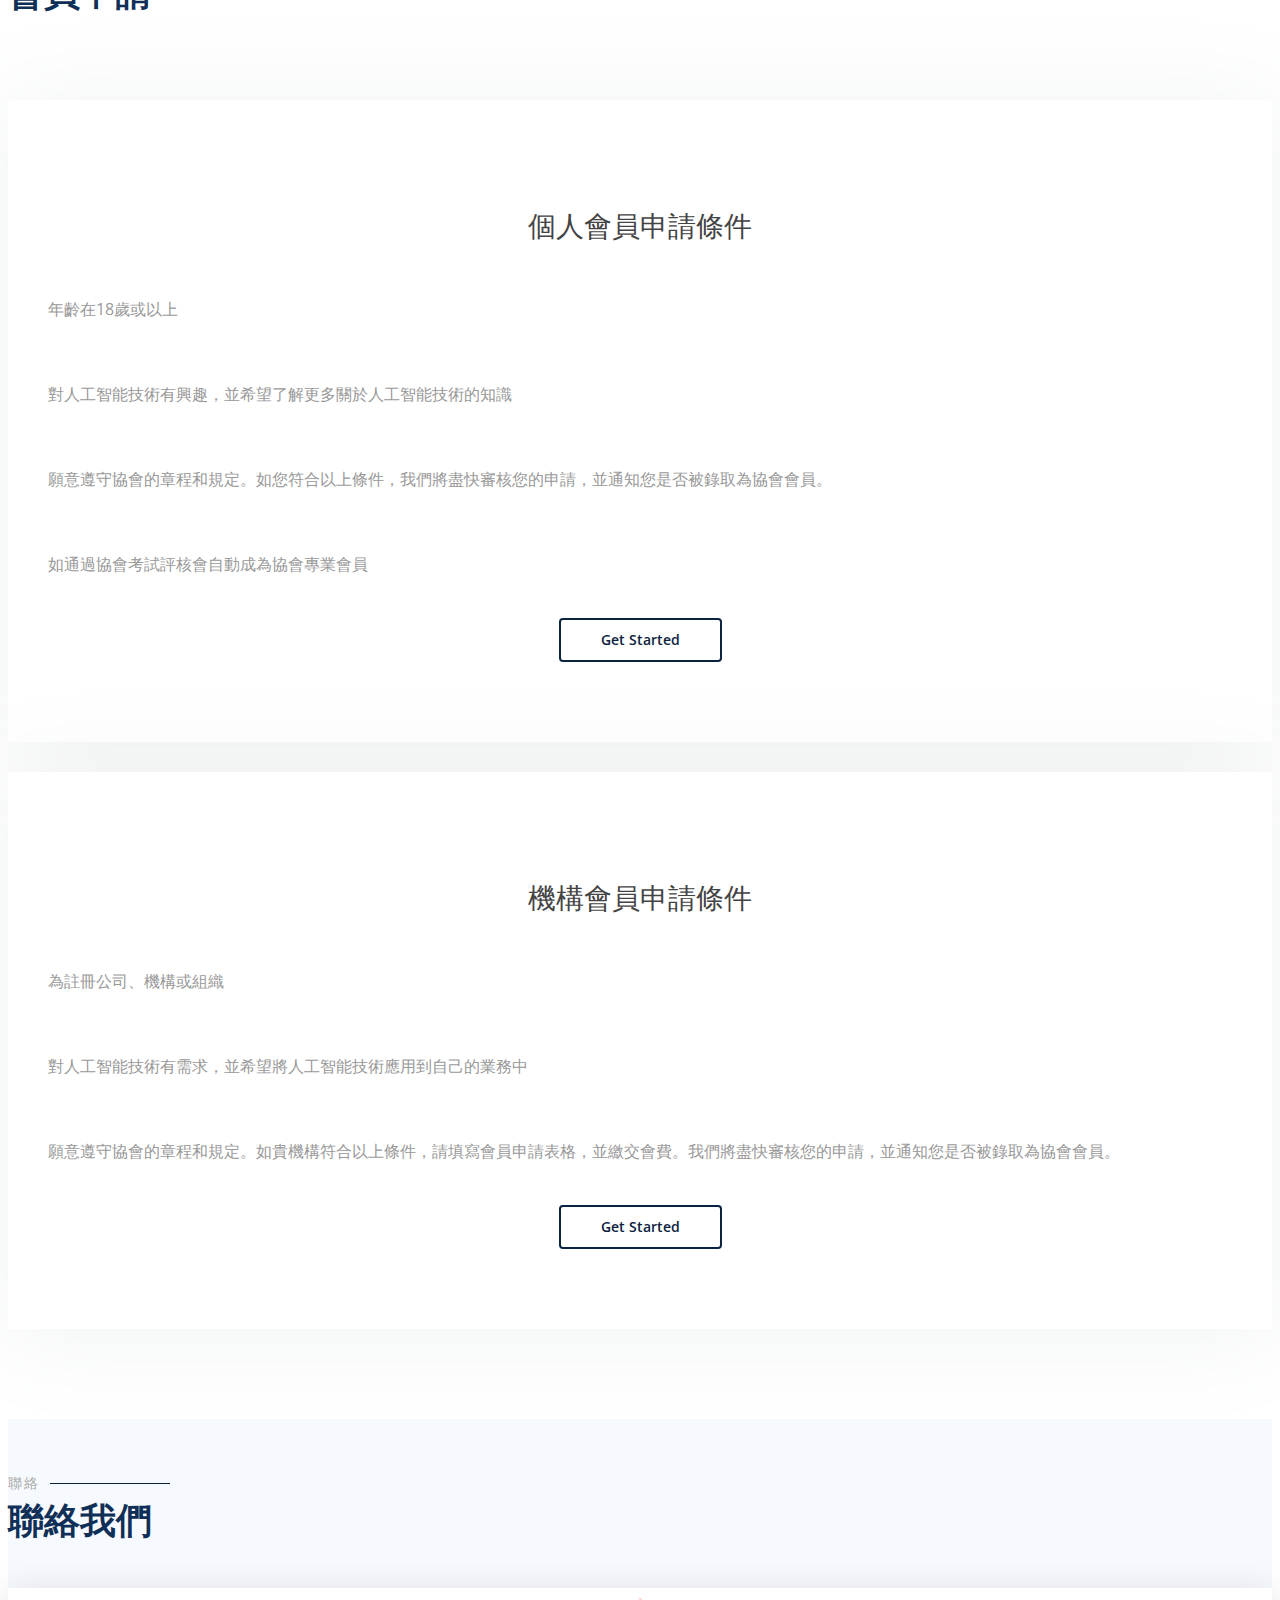
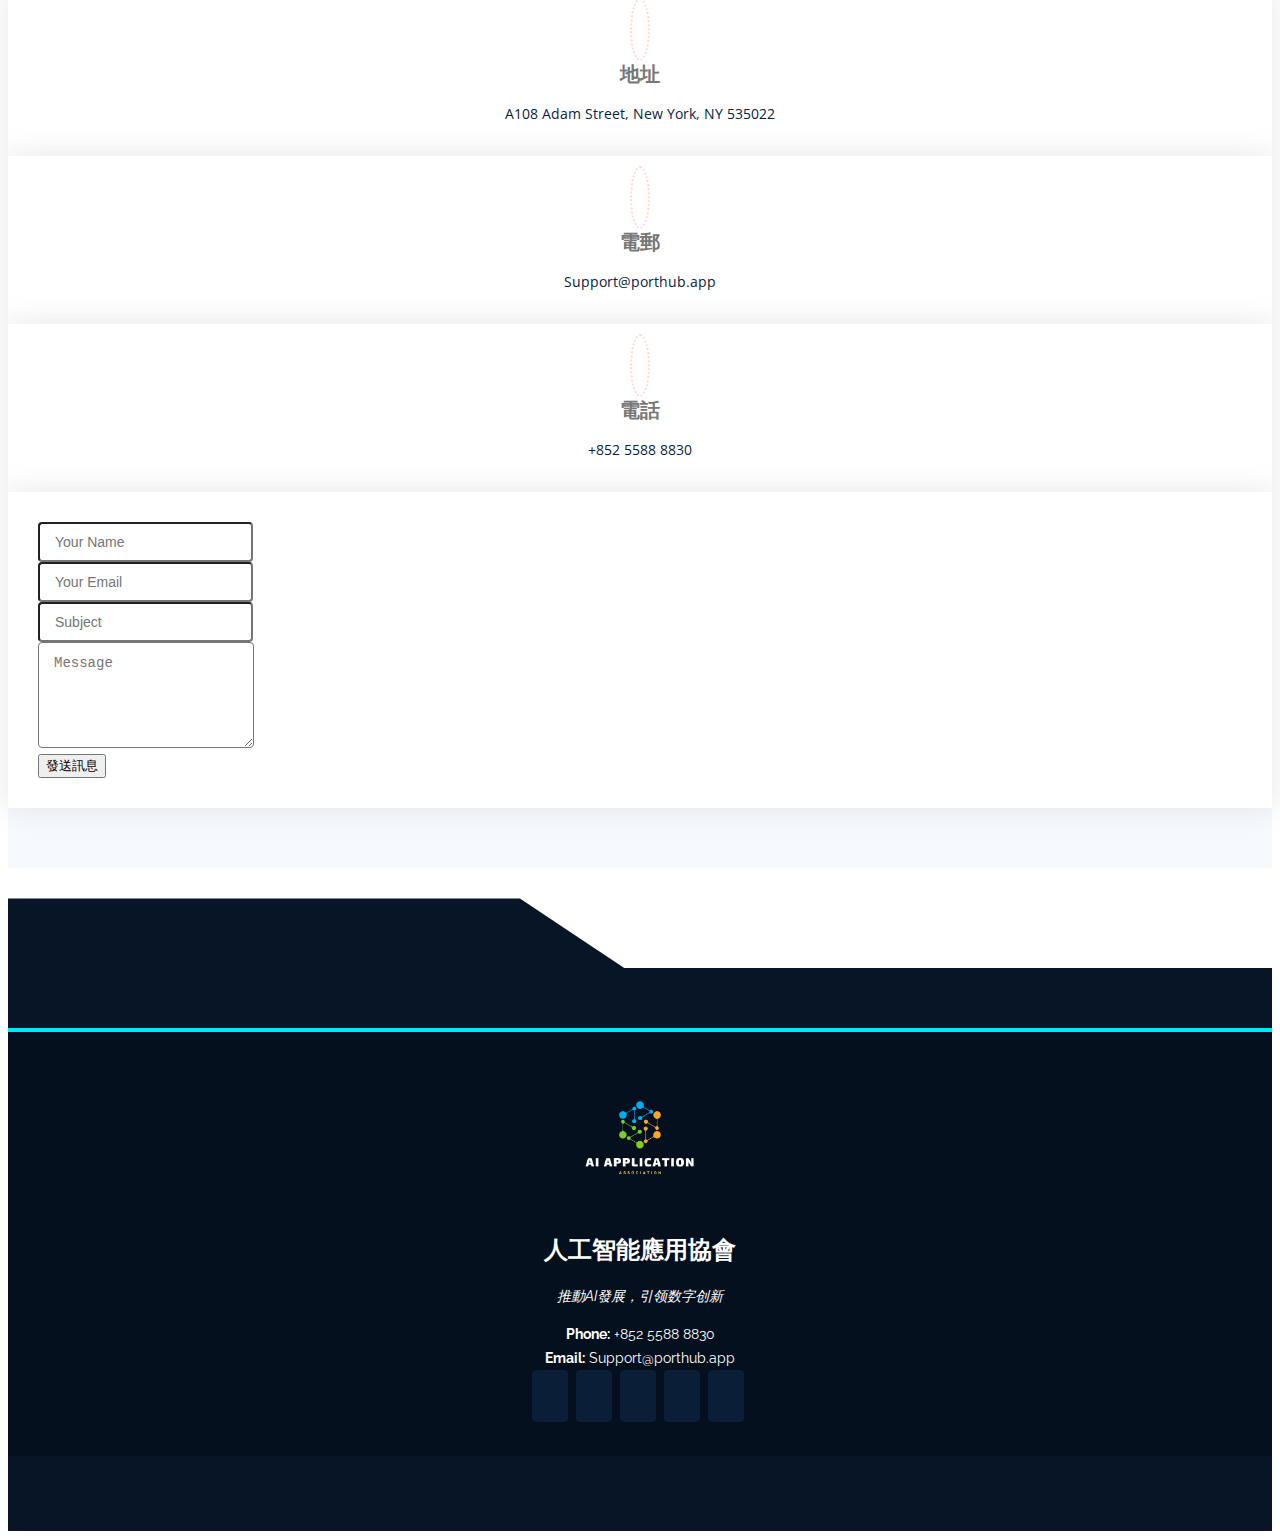
==== commit 39d8c669: "b" ====
--- a/index.html
+++ b/index.html
@@ -123,7 +123,7 @@
     <header id="header" class="fixed-top">
         <div class="container d-flex align-items-center justify-content-between">
             <a href="index.html">
-                <img src="./assets/img/main/Untitled design.png" class="logo" alt="" /></a>
+                <img src="./assets/img/main/AI Application.png" class="logo" alt="" /></a>
             <!-- Uncomment below if you prefer to use an image logo -->
             <!-- <a href="index.html" class="logo"><img src="assets/img/logo.png" alt="" class="img-fluid"></a>-->
 
@@ -675,7 +675,7 @@
                 <div class="row ">
                     <div class="col-lg-4 col-md-6 ">
                         <div class="footer-info ">
-                            <img src="./assets/img/main/Untitled design.png" class="footer-logo " alt=" " />
+                            <img src="./assets/img/main/AI Application.png" class="footer-logo " alt=" " />
                             <h3>人工智能應用協會</h3>
                             <p class="pb-3 ">
                                 <em>推動AI發展，引领数字创新</em>
--- a/assets/css/style.css
+++ b/assets/css/style.css
@@ -1814,8 +1814,8 @@
 #footer .footer-logo {
     width: 50%;
     margin-bottom: 20px;
-    width: 100px;
-    height: 100px;
+    width: 150px;
+    height: 150px;
 }
 
 #footer .footer-top .footer-info {
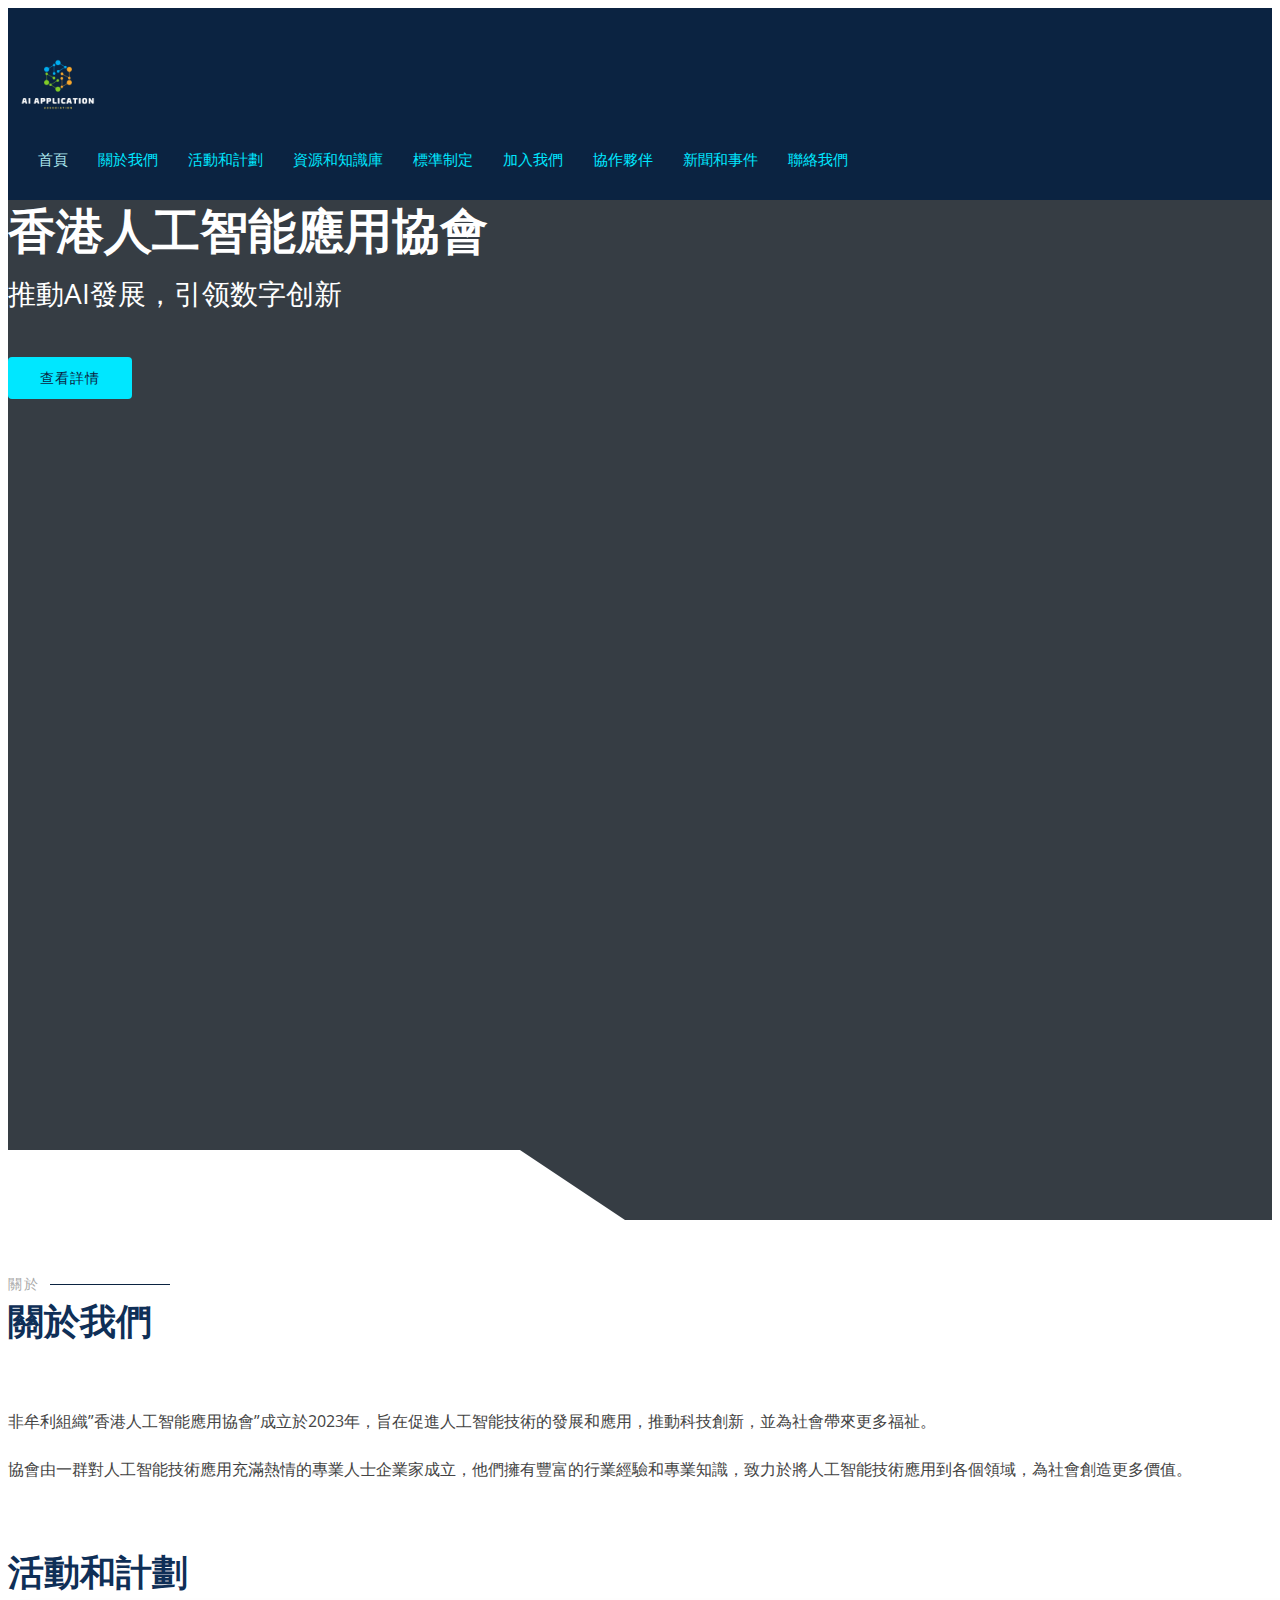
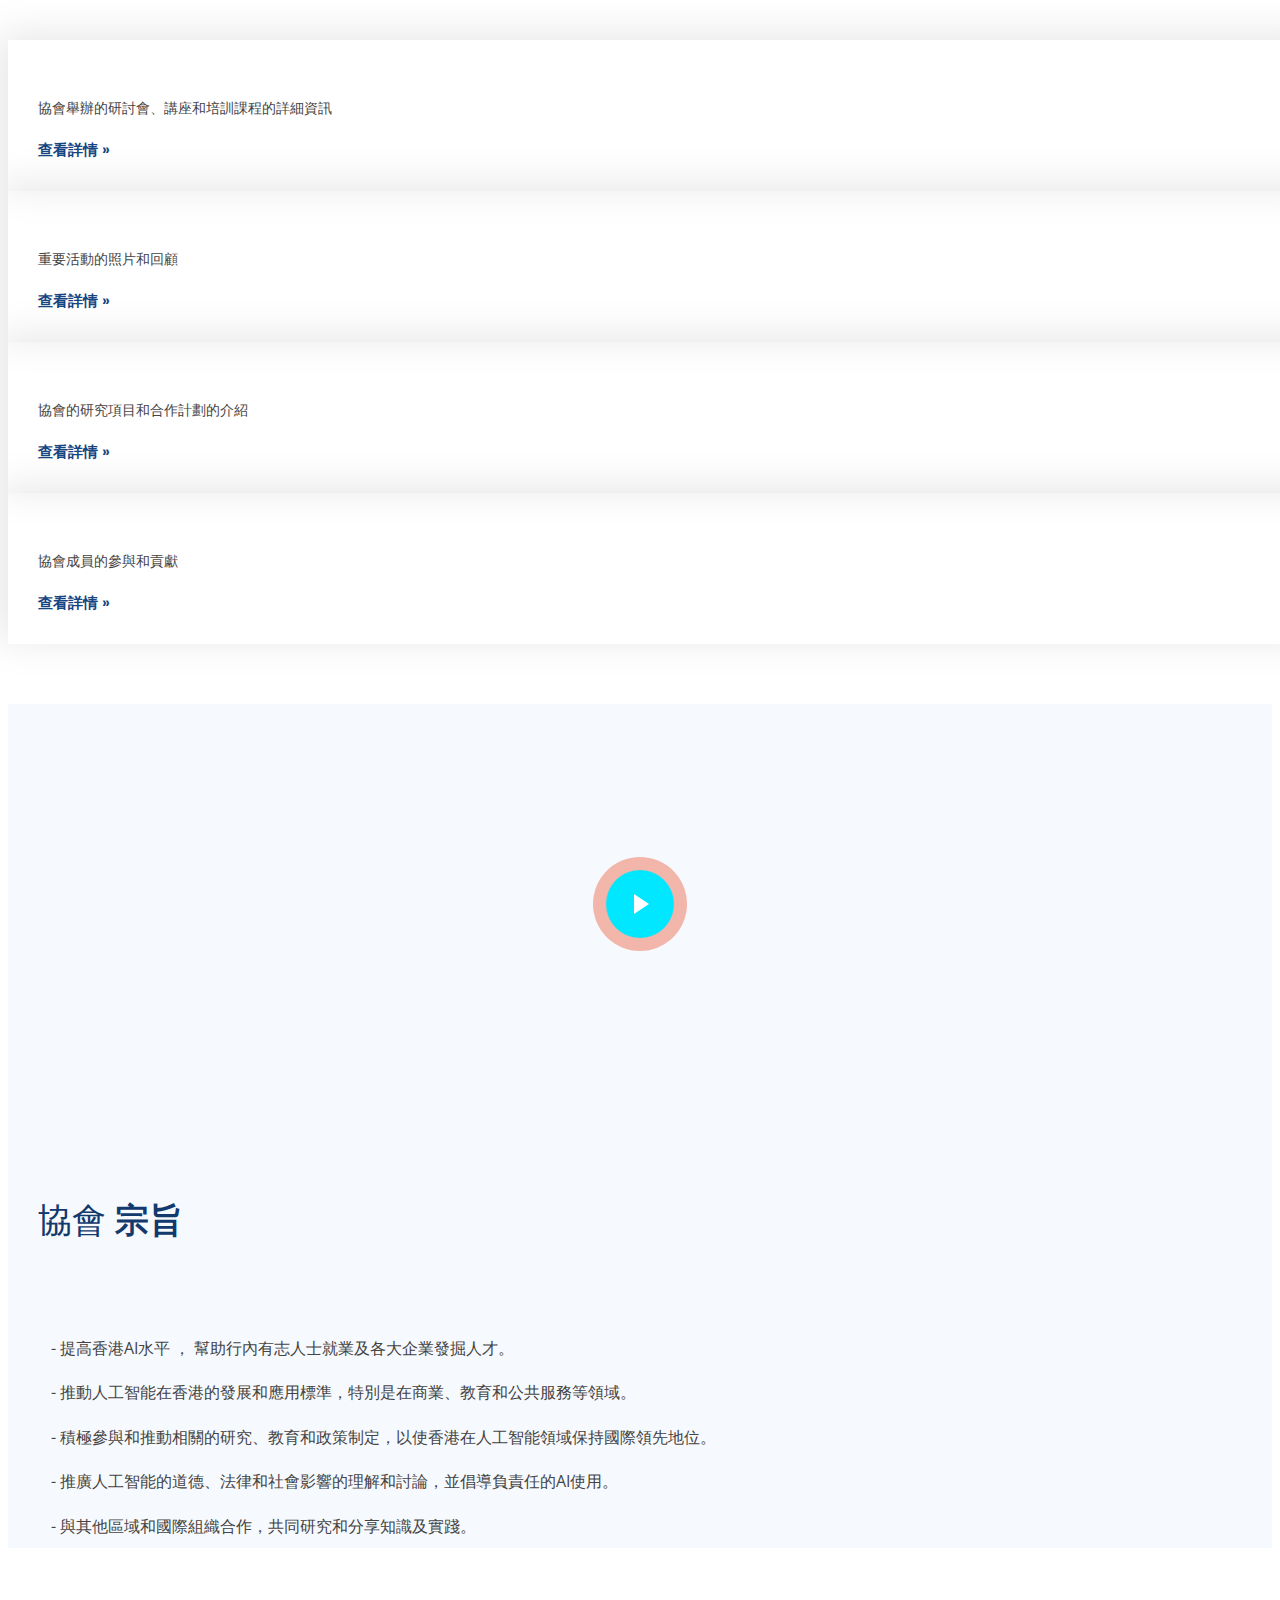
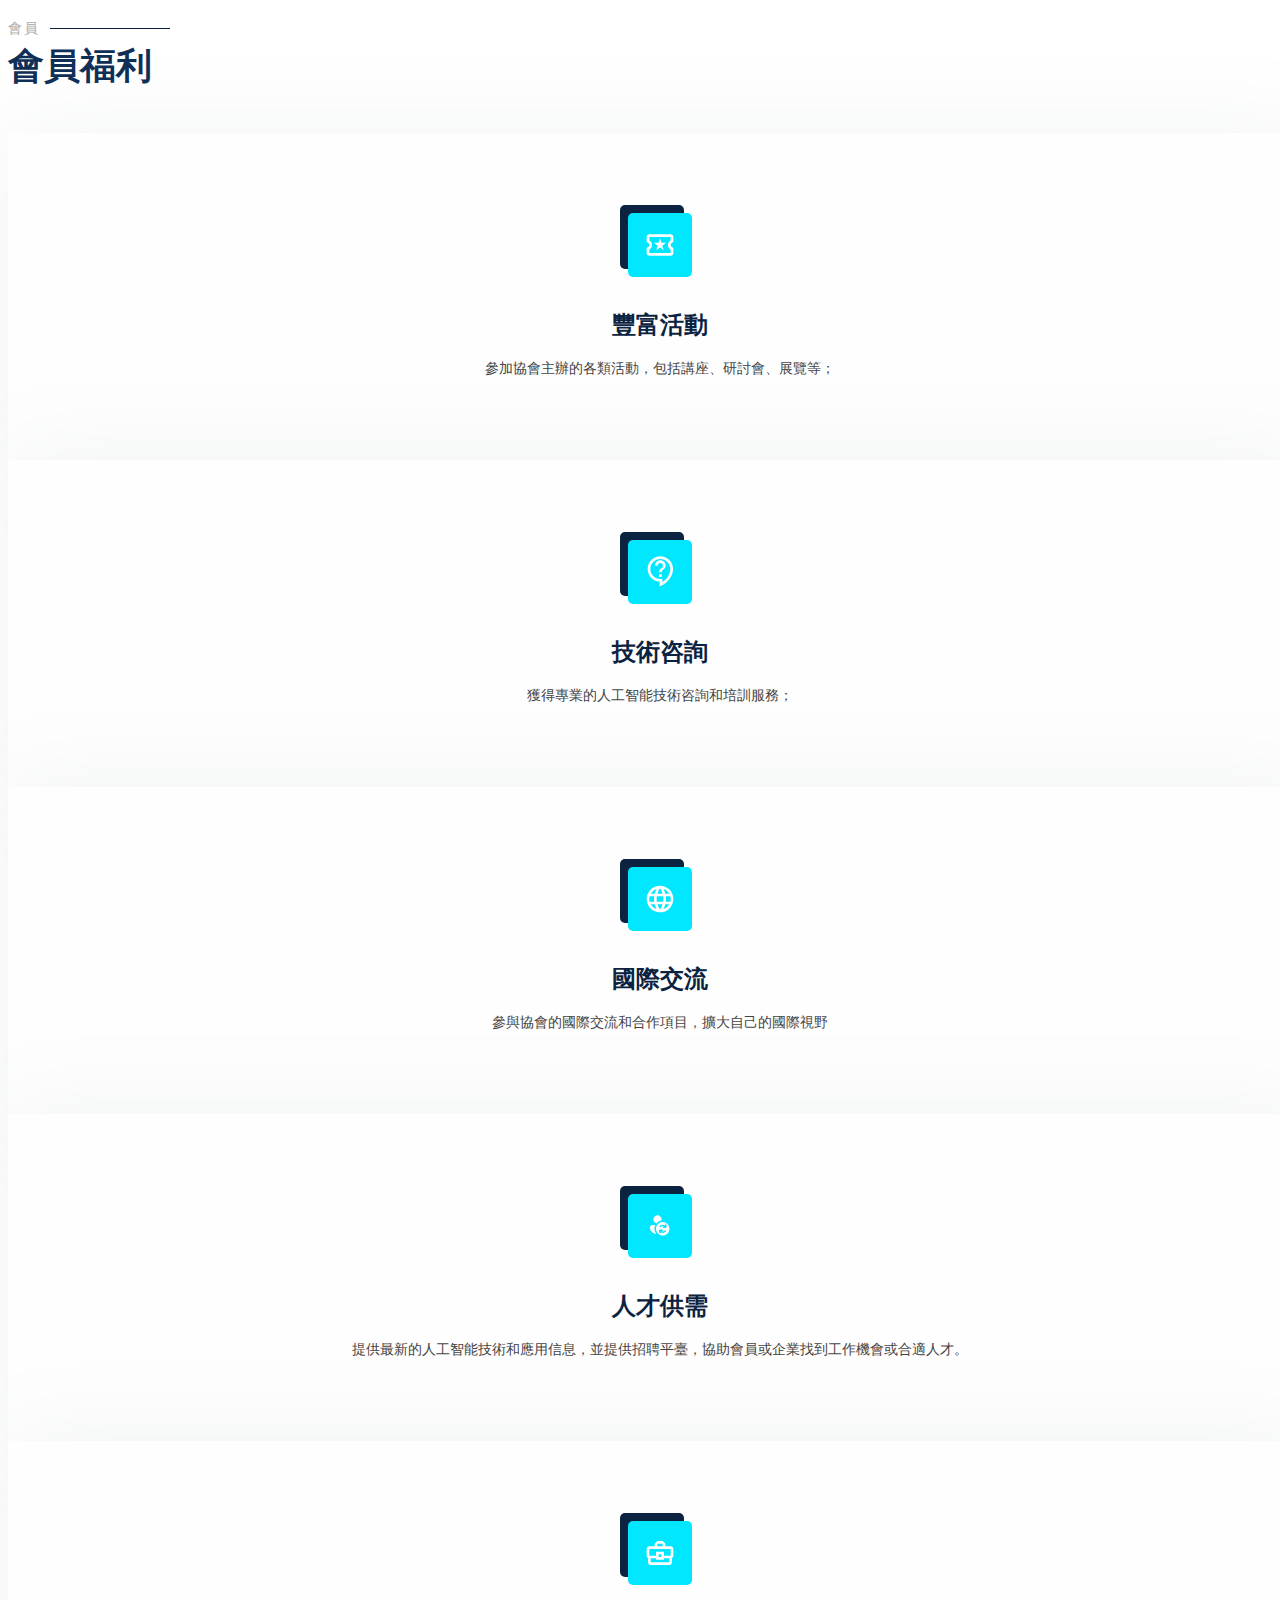
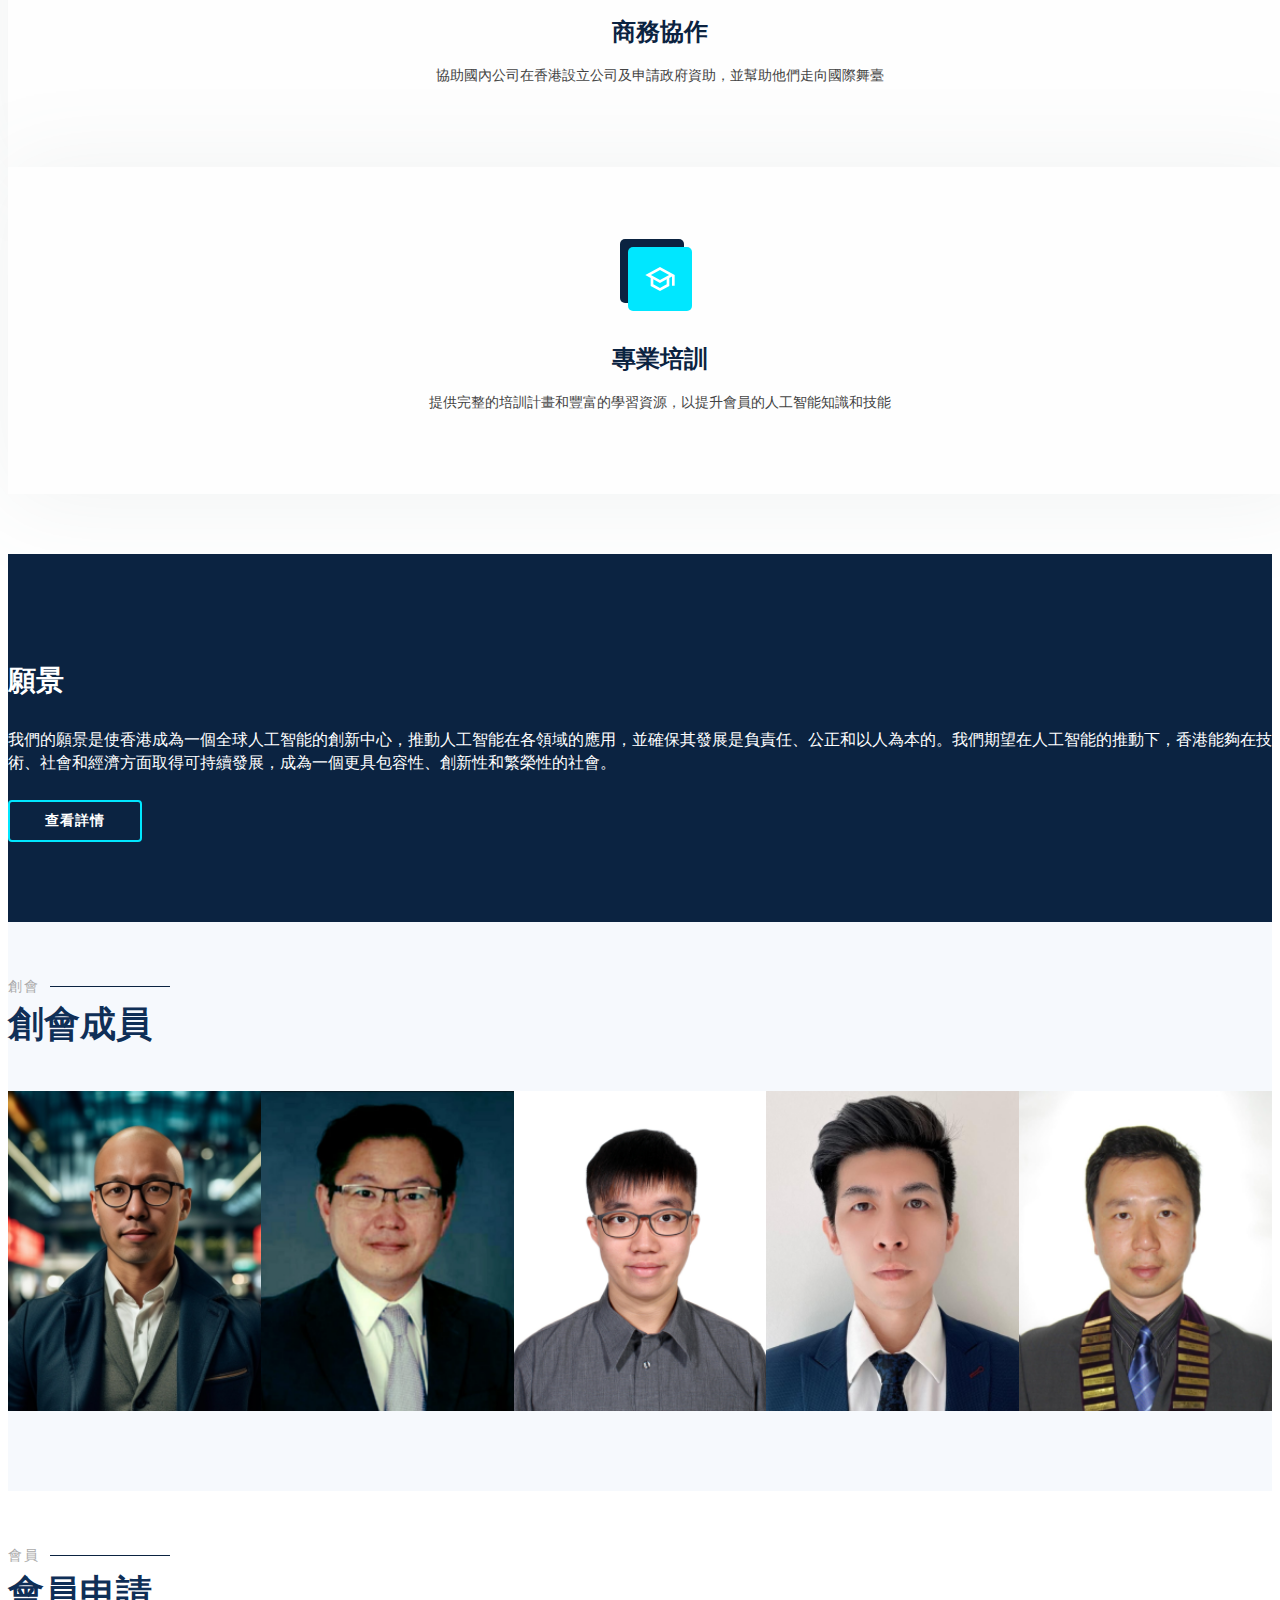
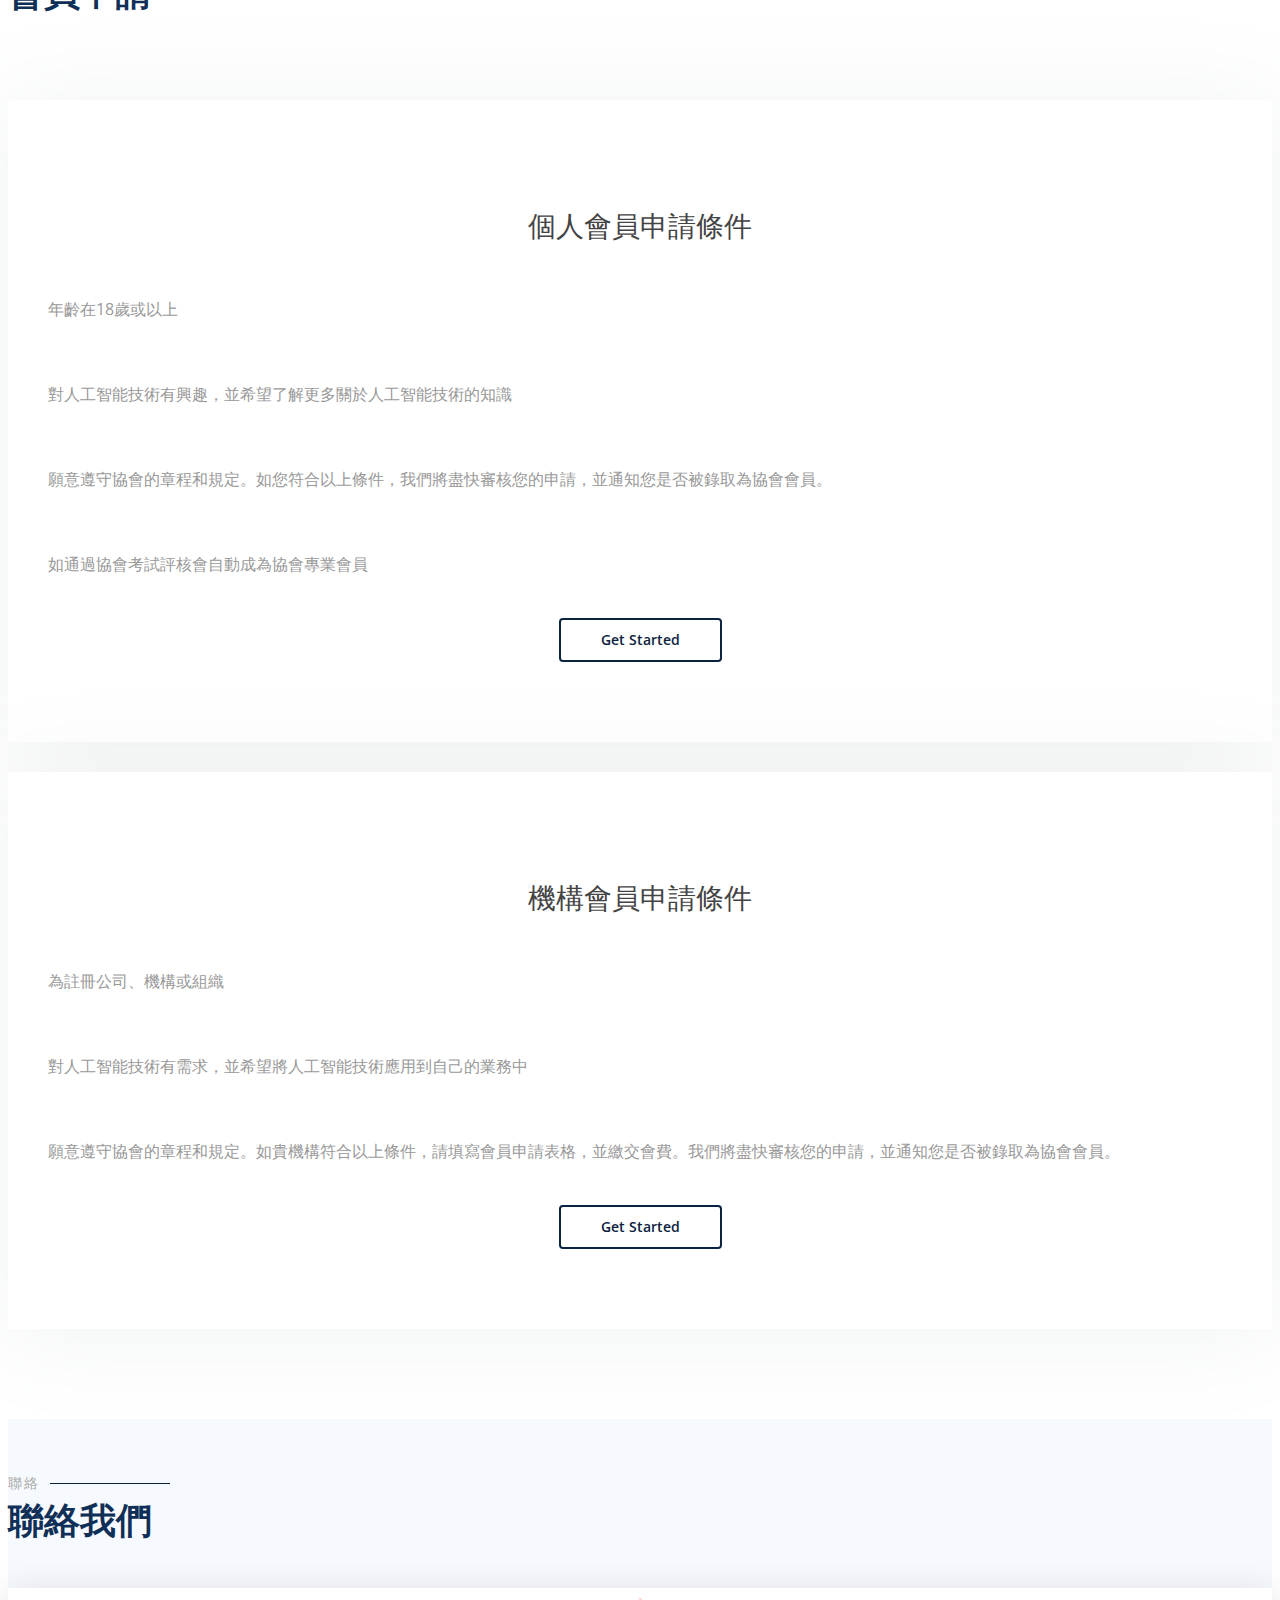
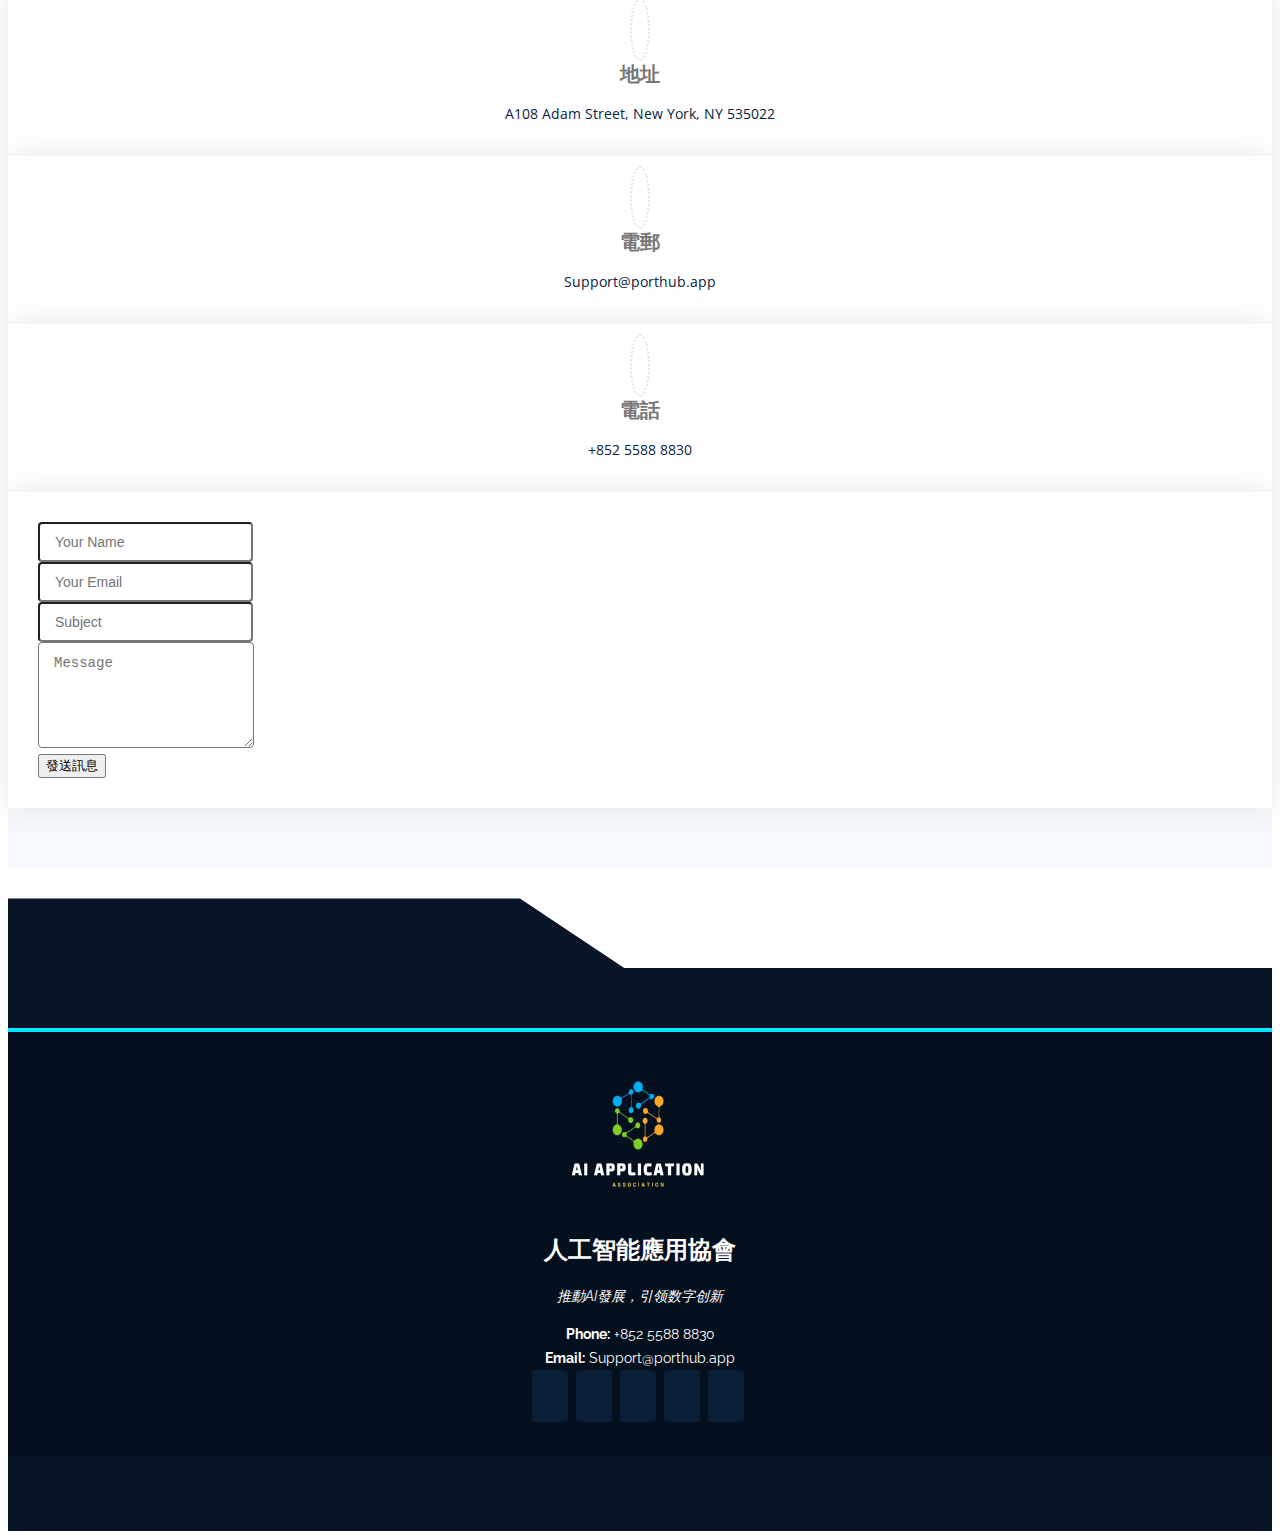
==== commit d089beee: "c" ====
--- a/index.html
+++ b/index.html
@@ -675,7 +675,7 @@
                 <div class="row ">
                     <div class="col-lg-4 col-md-6 ">
                         <div class="footer-info ">
-                            <img src="./assets/img/main/AI Application.png" class="footer-logo " alt=" " />
+                            <img src="./assets/img/main/AI Application 1.png" class="footer-logo " alt=" " />
                             <h3>人工智能應用協會</h3>
                             <p class="pb-3 ">
                                 <em>推動AI發展，引领数字创新</em>
